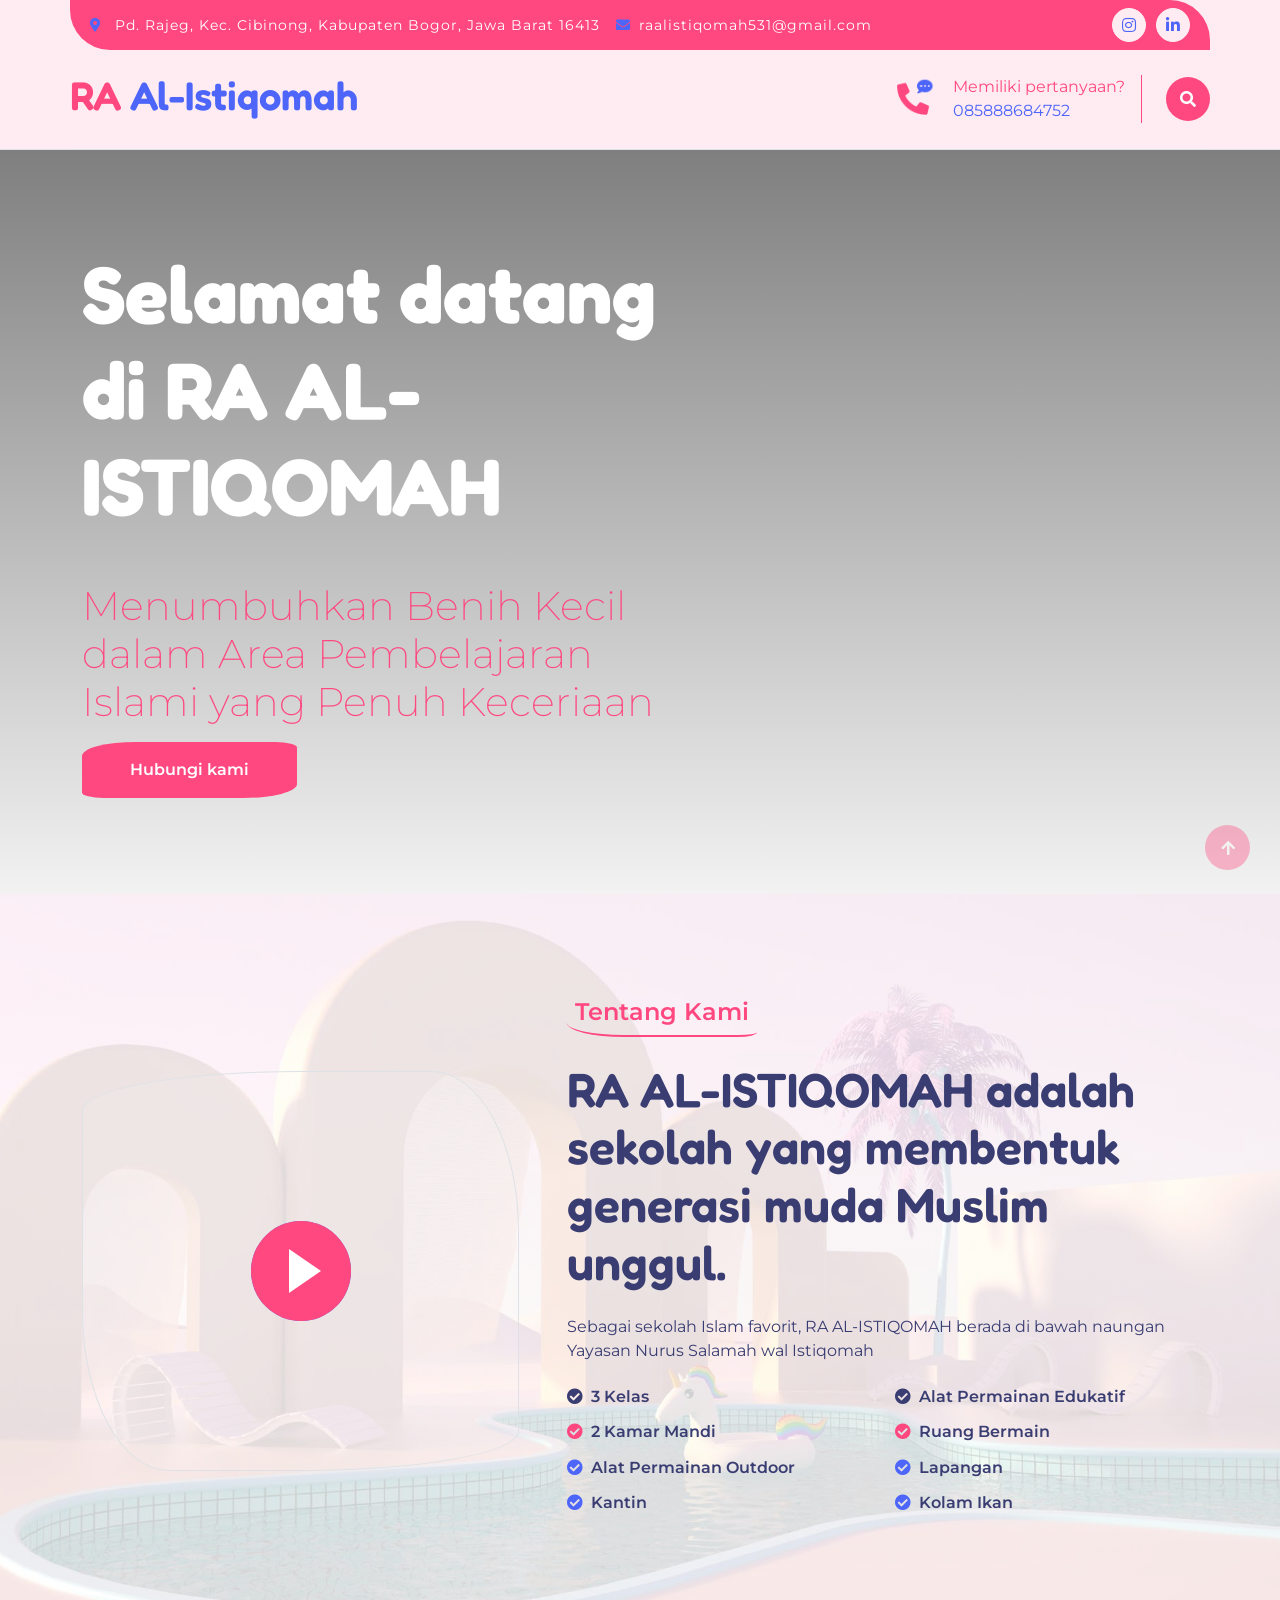
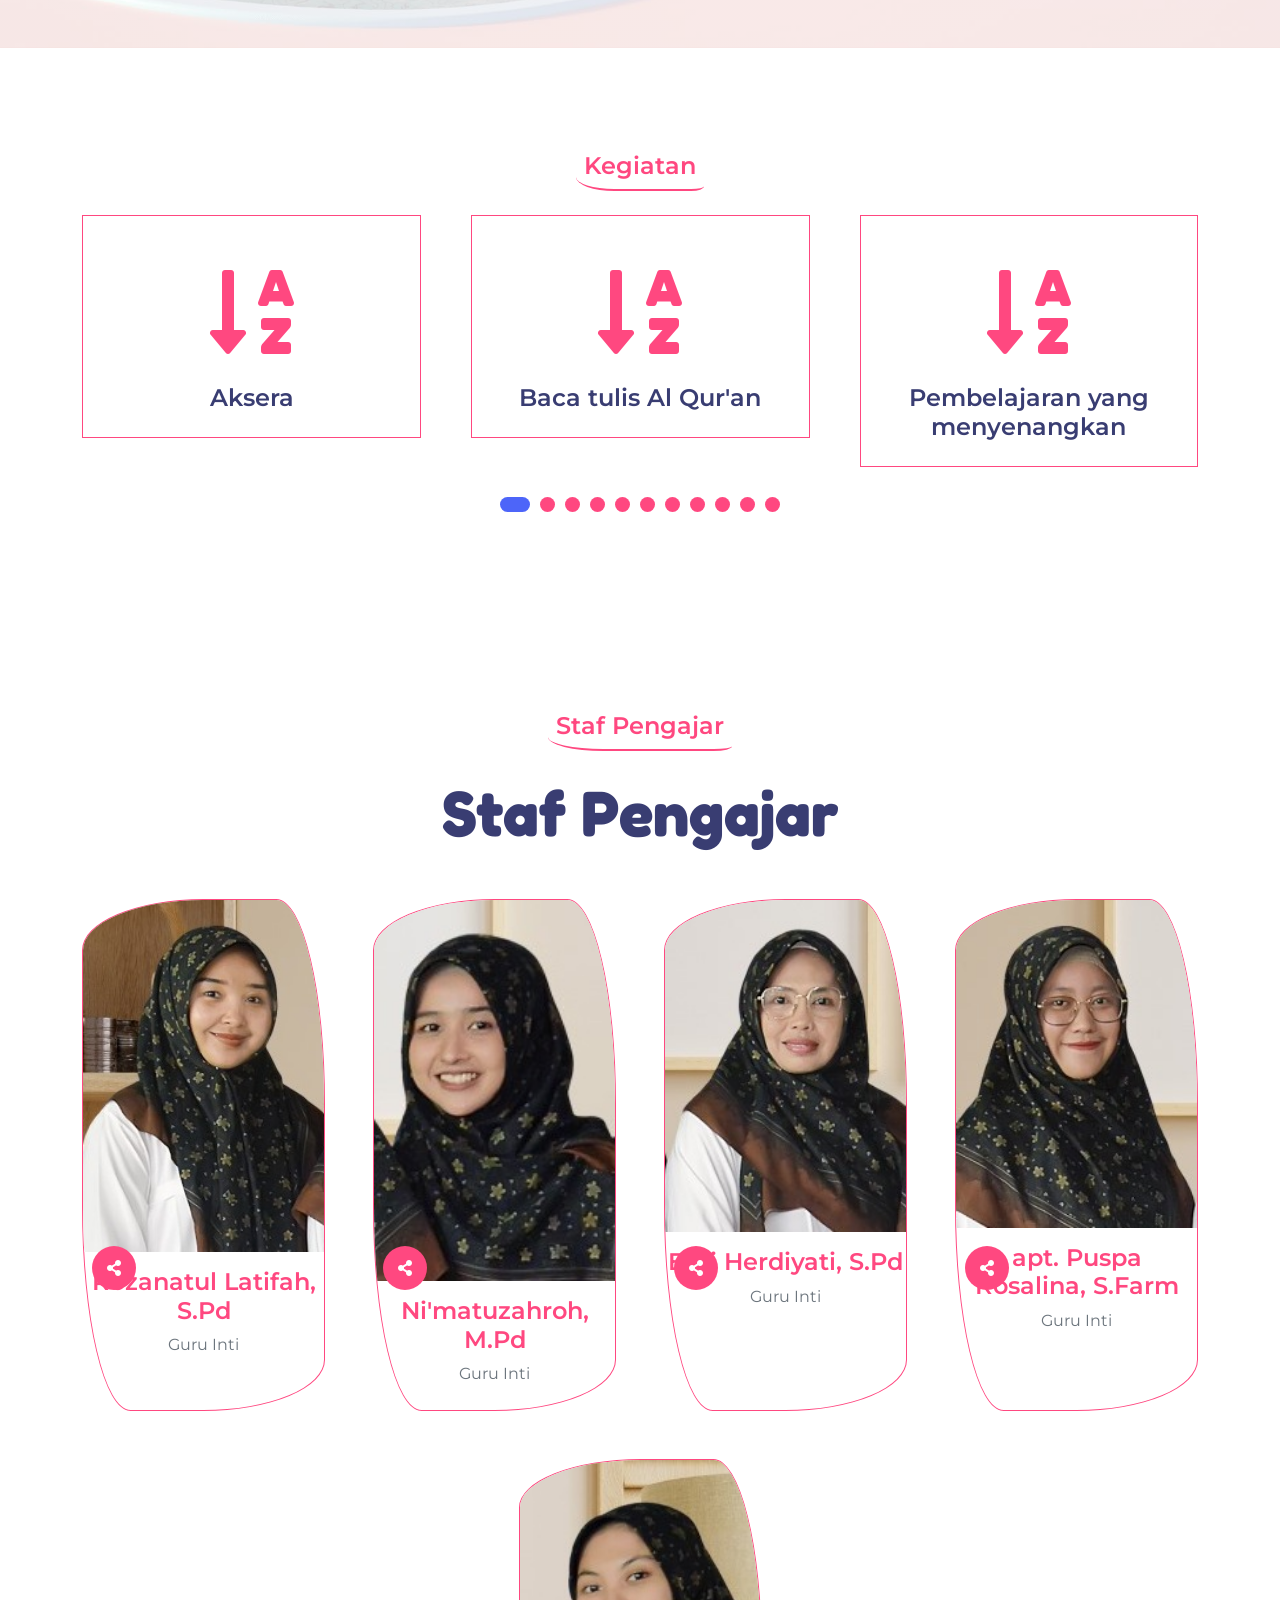
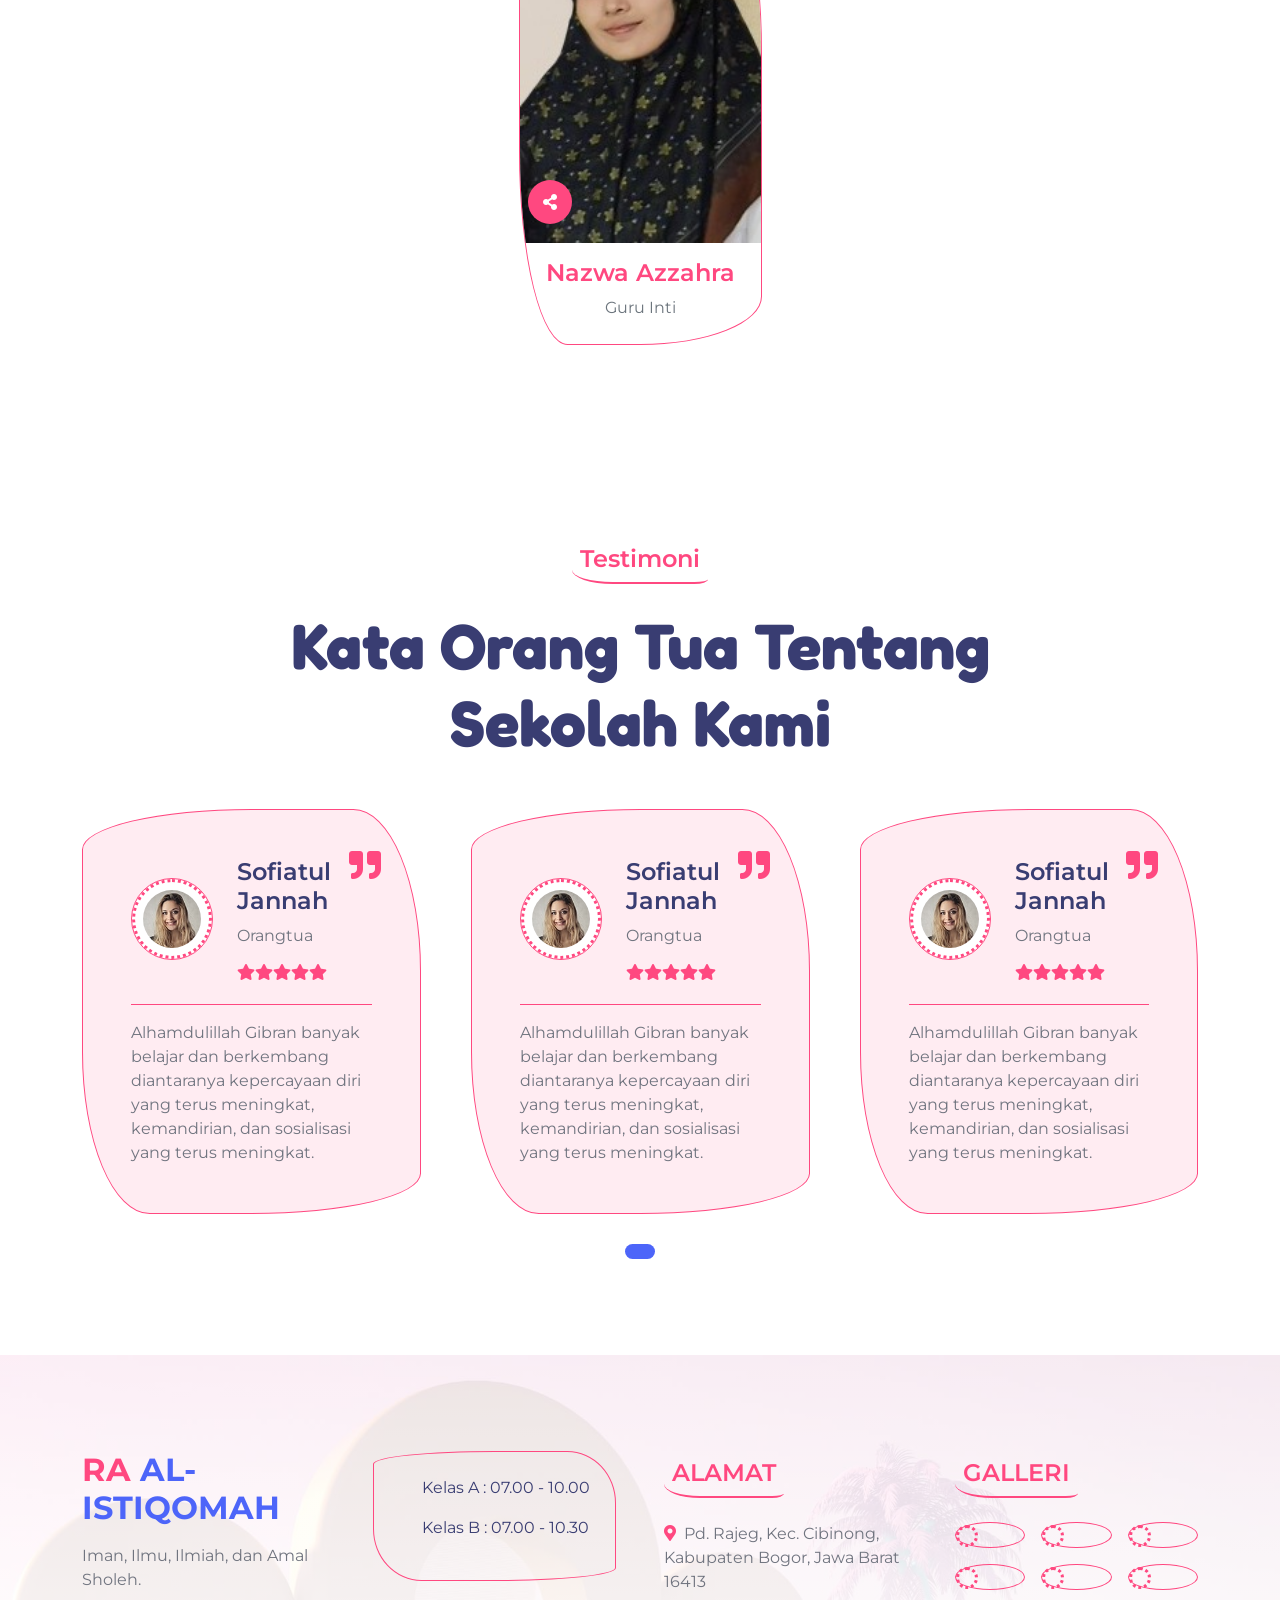
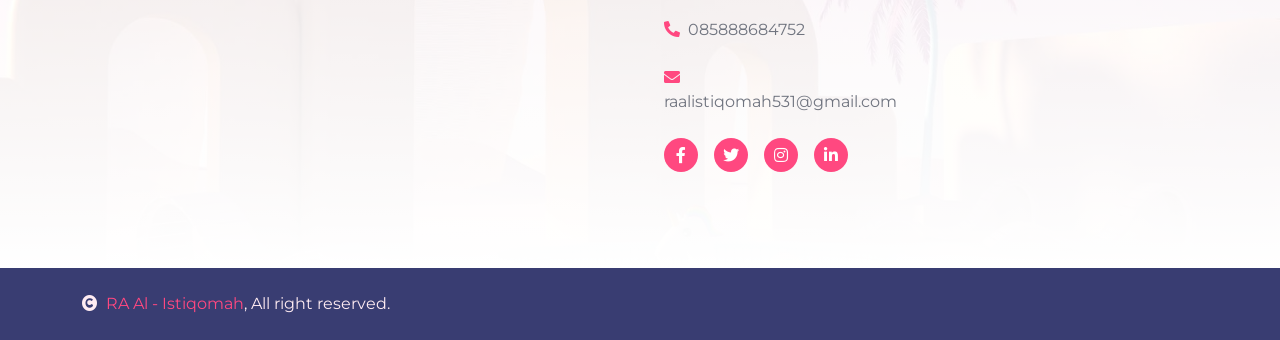
==== index.html @ c040b0e3 "rubah pavicon web" ====
<!DOCTYPE html>
<html lang="en">

<head>
    <meta charset="utf-8">
    <title>RA Al - Istiqomah</title>
    <meta content="width=device-width, initial-scale=1.0" name="viewport">
    <meta content="" name="keywords">
    <meta content="" name="description">

    <!-- Google Web Fonts -->
    <link rel="preconnect" href="https://fonts.googleapis.com">
    <link rel="preconnect" href="https://fonts.gstatic.com" crossorigin>
    <link
        href="https://fonts.googleapis.com/css2?family=Fredoka:wght@600;700&family=Montserrat:wght@200;400;600&display=swap"
        rel="stylesheet">

    <!-- Icon Font Stylesheet -->
    <link rel="stylesheet" href="https://use.fontawesome.com/releases/v5.15.4/css/all.css" />
    <link href="https://cdn.jsdelivr.net/npm/bootstrap-icons@1.4.1/font/bootstrap-icons.css" rel="stylesheet">

    <!-- Libraries Stylesheet -->
    <link href="lib/animate/animate.min.css" rel="stylesheet">
    <link href="lib/lightbox/css/lightbox.min.css" rel="stylesheet">
    <link href="lib/owlcarousel/assets/owl.carousel.min.css" rel="stylesheet">

    <!-- Customized Bootstrap Stylesheet -->
    <link href="css/bootstrap.min.css" rel="stylesheet">

    <!-- Template Stylesheet -->
    <link href="css/style.css" rel="stylesheet">

    <link rel="apple-touch-icon" sizes="180x180" href="/apple-touch-icon.png">
    <link rel="icon" type="image/png" sizes="32x32" href="/favicon-32x32.png">
    <link rel="icon" type="image/png" sizes="16x16" href="/favicon-16x16.png">
    <link rel="manifest" href="/site.webmanifest">

</head>

<body>

    <!-- Spinner Start -->
    <div id="spinner"
        class="show w-100 vh-100 bg-white position-fixed translate-middle top-50 start-50  d-flex align-items-center justify-content-center">
        <div class="spinner-grow text-primary" role="status"></div>
    </div>
    <!-- Spinner End -->


    <!-- Navbar start -->
    <div class="container-fluid border-bottom bg-light wow fadeIn" data-wow-delay="0.1s">
        <div class="container topbar bg-primary d-none d-lg-block py-2" style="border-radius: 0 40px">
            <div class="d-flex justify-content-between">
                <div class="top-info ps-2">
                    <small class="me-3"><i class="fas fa-map-marker-alt me-2 text-secondary"></i> <a href="#"
                            class="text-white">Pd. Rajeg, Kec. Cibinong, Kabupaten Bogor, Jawa Barat 16413</a></small>
                    <small class="me-3"><i class="fas fa-envelope me-2 text-secondary"></i><a href="#"
                            class="text-white">raalistiqomah531@gmail.com</a></small>
                </div>
                <div class="top-link pe-2">
                    <!-- <a href="" class="btn btn-light btn-sm-square rounded-circle"><i class="fab fa-facebook-f text-secondary"></i></a> -->
                    <!-- <a href="" class="btn btn-light btn-sm-square rounded-circle"><i class="fab fa-twitter text-secondary"></i></a> -->
                    <a href="" class="btn btn-light btn-sm-square rounded-circle"><i
                            class="fab fa-instagram text-secondary"></i></a>
                    <a href="" class="btn btn-light btn-sm-square rounded-circle me-0"><i
                            class="fab fa-linkedin-in text-secondary"></i></a>
                </div>
            </div>
        </div>
        <div class="container px-0">
            <nav class="navbar navbar-light navbar-expand-xl py-3">
                <a href="index.html" class="navbar-brand">
                    <h1 class="text-primary display-6">RA <span class="text-secondary">Al-Istiqomah</span></h1>
                </a>
                <button class="navbar-toggler py-2 px-3" type="button" data-bs-toggle="collapse"
                    data-bs-target="#navbarCollapse">
                    <span class="fa fa-bars text-primary"></span>
                </button>
                <div class="collapse navbar-collapse" id="navbarCollapse">
                    <div class="navbar-nav mx-auto">
                        <!-- <a href="index.html" class="nav-item nav-link active">Home</a>
                            <a href="about.html" class="nav-item nav-link">About</a>
                            <a href="service.html" class="nav-item nav-link">Services</a>
                            <a href="program.html" class="nav-item nav-link">Programs</a>
                            <a href="event.html" class="nav-item nav-link">Events</a>
                            <div class="nav-item dropdown">
                                <a href="#" class="nav-link dropdown-toggle" data-bs-toggle="dropdown">Pages</a>
                                <div class="dropdown-menu m-0 bg-secondary rounded-0">
                                    <a href="blog.html" class="dropdown-item">Our Blog</a>
                                    <a href="team.html" class="dropdown-item">Our Team</a>
                                    <a href="testimonial.html" class="dropdown-item">Testimonial</a>
                                    <a href="404.html" class="dropdown-item">404 Page</a>
                                </div>
                            </div>
                            <a href="contact.html" class="nav-item nav-link">Contact</a> -->
                    </div>
                    <div class="d-flex me-4">
                        <div id="phone-tada" class="d-flex align-items-center justify-content-center">
                            <a href="" class="position-relative wow tada" data-wow-delay=".9s">
                                <i class="fa fa-phone-alt text-primary fa-2x me-4"></i>
                                <div class="position-absolute" style="top: -7px; left: 20px;">
                                    <span><i class="fa fa-comment-dots text-secondary"></i></span>
                                </div>
                            </a>
                        </div>
                        <div class="d-flex flex-column pe-3 border-end border-primary">
                            <span class="text-primary">Memiliki pertanyaan?</span>
                            <a href="https://wa.me/6285888684752?text=Halo%2C%20saya%20ingin%20informasi%20lebih%20lanjut."><span class="text-secondary">085888684752</span></a>
                        </div>
                    </div>
                    <button class="btn-search btn btn-primary btn-md-square rounded-circle" data-bs-toggle="modal"
                        data-bs-target="#searchModal"><i class="fas fa-search text-white"></i></button>
                </div>
            </nav>
        </div>
    </div>
    <!-- Navbar End -->


    <!-- Modal Search Start -->
    <div class="modal fade" id="searchModal" tabindex="-1" aria-labelledby="exampleModalLabel" aria-hidden="true">
        <div class="modal-dialog modal-fullscreen">
            <div class="modal-content rounded-0">
                <div class="modal-header">
                    <h5 class="modal-title" id="exampleModalLabel">Search by keyword</h5>
                    <button type="button" class="btn-close" data-bs-dismiss="modal" aria-label="Close"></button>
                </div>
                <div class="modal-body d-flex align-items-center">
                    <div class="input-group w-75 mx-auto d-flex">
                        <input type="search" class="form-control p-3" placeholder="keywords"
                            aria-describedby="search-icon-1">
                        <span id="search-icon-1" class="input-group-text p-3"><i class="fa fa-search"></i></span>
                    </div>
                </div>
            </div>
        </div>
    </div>
    <!-- Modal Search End -->


    <!-- Hero Start -->
    <div class="container-fluid py-5 hero-header wow fadeIn" data-wow-delay="0.1s">
        <div class="container py-5">
            <div class="row g-5">
                <div class="col-lg-7 col-md-12">
                    <h3 class="mb-5 display-1 text-white">Selamat datang di RA AL-ISTIQOMAH</h3>
                    <h1 class="mb-3 text-primary">Menumbuhkan Benih Kecil dalam Area Pembelajaran Islami yang Penuh
                        Keceriaan</h1>
                    <!-- <a href="" class="btn btn-primary px-4 py-3 px-md-5  me-4 btn-border-radius">Mulai</a> -->
                    <a href="https://wa.me/6285888684752?text=Halo%2C%20saya%20ingin%20informasi%20lebih%20lanjut."
                        target="_blank" class="btn btn-primary px-4 py-3 px-md-5 btn-border-radius">
                        Hubungi kami
                    </a>
                </div>
            </div>
        </div>
    </div>
    <!-- Hero End -->


    <!-- About Start -->
    <div class="container-fluid py-5 about bg-light">
        <div class="container py-5">
            <div class="row g-5 align-items-center">
                <div class="col-lg-5 wow fadeIn" data-wow-delay="0.1s">
                    <div class="video border">
                        <button type="button" class="btn btn-play" data-bs-toggle="modal"
                            data-src="https://www.youtube.com/embed/DWRcNpR6Kdc" data-bs-target="#videoModal">
                            <span></span>
                        </button>
                    </div>
                </div>
                <div class="col-lg-7 wow fadeIn" data-wow-delay="0.3s">
                    <h4
                        class="text-primary mb-4 border-bottom border-primary border-2 d-inline-block p-2 title-border-radius">
                        Tentang Kami</h4>
                    <h1 class="text-dark mb-4 display-5">RA AL-ISTIQOMAH adalah sekolah yang membentuk generasi muda
                        Muslim unggul.</h1>
                    <p class="text-dark mb-4">Sebagai sekolah Islam favorit, RA AL-ISTIQOMAH berada di bawah naungan
                        Yayasan Nurus Salamah wal Istiqomah
                    </p>
                    <div class="row mb-4">
                        <div class="col-lg-6">
                            <h6 class="mb-3"><i class="fas fa-check-circle me-2"></i>3 Kelas</h6>
                            <h6 class="mb-3"><i class="fas fa-check-circle me-2 text-primary"></i>2 Kamar Mandi</h6>
                            <h6 class="mb-3"><i class="fas fa-check-circle me-2 text-secondary"></i>Alat Permainan
                                Outdoor</h6>
                            <h6 class="mb-3"><i class="fas fa-check-circle me-2 text-secondary"></i>Kantin</h6>
                        </div>
                        <div class="col-lg-6">
                            <h6 class="mb-3"><i class="fas fa-check-circle me-2"></i>Alat Permainan Edukatif</h6>
                            <h6 class="mb-3"><i class="fas fa-check-circle me-2 text-primary"></i>Ruang Bermain</h6>
                            <h6 class="mb-3"><i class="fas fa-check-circle me-2 text-secondary"></i>Lapangan</h6>
                            <h6><i class="fas fa-check-circle me-2 text-secondary"></i>Kolam Ikan</h6>
                        </div>
                    </div>
                    <!-- <a href="" class="btn btn-primary px-5 py-3 btn-border-radius">Lebih Detail</a> -->
                </div>
            </div>
        </div>
    </div>
    <!-- Modal Video -->
    <div class="modal fade" id="videoModal" tabindex="-1" aria-labelledby="exampleModalLabel" aria-hidden="true">
        <div class="modal-dialog">
            <div class="modal-content rounded-0">
                <div class="modal-header">
                    <h5 class="modal-title" id="exampleModalLabel">Youtube Video</h5>
                    <button type="button" class="btn-close" data-bs-dismiss="modal" aria-label="Close"></button>
                </div>
                <div class="modal-body">
                    <!-- 16:9 aspect ratio -->
                    <div class="ratio ratio-16x9">
                        <iframe class="embed-responsive-item" src="" id="video" allowfullscreen
                            allowscriptaccess="always" allow="autoplay"></iframe>
                    </div>
                </div>
            </div>
        </div>
    </div>
    <!-- About End -->


    <!-- Service Start -->
    <!-- <div class="container-fluid service py-5">
            <div class="container py-5">
                <div class="mx-auto text-center wow fadeIn" data-wow-delay="0.1s" style="max-width: 700px;">
                    <h4 class="text-primary mb-4 border-bottom border-primary border-2 d-inline-block p-2 title-border-radius">What We Do</h4>
                    <h1 class="mb-5 display-3">Thanks To Get Started With Our School</h1>
                </div>
                <div class="row g-5">
                    <div class="col-md-6 col-lg-6 col-xl-3 wow fadeIn" data-wow-delay="0.1s">
                        <div class="text-center border-primary border bg-white service-item">
                            <div class="service-content d-flex align-items-center justify-content-center p-4">
                                <div class="service-content-inner">
                                    <div class="p-4"><i class="fas fa-gamepad fa-6x text-primary"></i></div>
                                    <a href="#" class="h4">Belajar & Bermain</a>
                                    <p class="my-3">Lorem ipsum dolor sit amet, consectetur adipisicing elit. Natus, culpa qui officiis animi Lorem ipsum dolor sit amet, 
                                        consectetur adipisicing elit.</p>
                                    <a href="#" class="btn btn-primary text-white px-4 py-2 my-2 btn-border-radius">Baca Selengkapnya</a>
                                </div>
                            </div>
                        </div>
                    </div>
                    <div class="col-md-6 col-lg-6 col-xl-3 wow fadeIn" data-wow-delay="0.3s">
                        <div class="text-center border-primary border bg-white service-item">
                            <div class="service-content d-flex align-items-center justify-content-center p-4">
                                <div class="service-content-inner">
                                    <div class="p-4"><i class="fas fa-sort-alpha-down fa-6x text-primary"></i></div>
                                    <a href="#" class="h4">Program A - Z</a>
                                    <p class="my-3">Lorem ipsum dolor sit amet, consectetur adipisicing elit. Natus, culpa qui officiis animi Lorem ipsum dolor sit amet, 
                                        consectetur adipisicing elit.</p>
                                    <a href="#" class="btn btn-primary text-white px-4 py-2 my-2 btn-border-radius">Baca Selengkapnya</a>
                                </div>
                            </div>
                        </div>
                    </div>
                    <div class="col-md-6 col-lg-6 col-xl-3 wow fadeIn" data-wow-delay="0.5s">
                        <div class="text-center border-primary border bg-white service-item">
                            <div class="service-content d-flex align-items-center justify-content-center p-4">
                                <div class="service-content-inner">
                                    <div class="p-4"><i class="fas fa-users fa-6x text-primary"></i></div>
                                    <a href="#" class="h4">Guru Berpengalaman</a>
                                    <p class="my-3">Lorem ipsum dolor sit amet, consectetur adipisicing elit. Natus, culpa qui officiis animi Lorem ipsum dolor sit amet, 
                                        consectetur adipisicing elit.</p>
                                    <a href="#" class="btn btn-primary text-white px-4 py-2 my-2 btn-border-radius">Baca Selengkapnya</a>
                                </div>
                            </div>
                        </div>
                    </div>
                    <div class="col-md-6 col-lg-6 col-xl-3 wow fadeIn" data-wow-delay="0.7s">
                        <div class="text-center border-primary border bg-white service-item">
                            <div class="service-content d-flex align-items-center justify-content-center p-4">
                                <div class="service-content-inner">
                                    <div class="p-4"><i class="fas fa-user-nurse fa-6x text-primary"></i></div>
                                    <a href="#" class="h4">Kesehatan Mental</a>
                                    <p class="my-3">Lorem ipsum dolor sit amet, consectetur adipisicing elit. Natus, culpa qui officiis animi Lorem ipsum dolor sit amet, 
                                        consectetur adipisicing elit.</p>
                                    <a href="#" class="btn btn-primary text-white px-4 py-2 my-2 btn-border-radius">Mental Health</a>
                                </div>
                            </div>
                        </div>
                    </div>
                </div>
            </div>
        </div> -->
    <!-- Service End -->


    <!-- Programs Start -->
    <!-- <div class="container-fluid program  py-5">
            <div class="container py-5">
                <div class="mx-auto text-center wow fadeIn" data-wow-delay="0.1s" style="max-width: 700px;">
                    <h4 class="text-primary mb-4 border-bottom border-primary border-2 d-inline-block p-2 title-border-radius">Program Kami</h4>
                    <h1 class="mb-5 display-3">We Offer An Exclusive Program For Kids</h1>
                </div>
                <div class="row g-5 justify-content-center">
                    <div class="col-md-6 col-lg-6 col-xl-4 wow fadeIn" data-wow-delay="0.1s">
                        <div class="program-item rounded">
                            <div class="program-img position-relative">
                                <div class="overflow-hidden img-border-radius">
                                    <img src="img/program-1.jpg" class="img-fluid w-100" alt="Image">
                                </div>
                                <div class="px-4 py-2 bg-primary text-white program-rate">$60.99</div>
                            </div>
                            <div class="program-text bg-white px-4 pb-3">
                                <div class="program-text-inner">
                                    <a href="#" class="h4">English For Today</a>
                                    <p class="mt-3 mb-0">Lorem ipsum dolor sit amet, consectetur adipiscing elit. Donec sed purus consectetur,</p>
                                </div>
                            </div>
                            <div class="program-teacher d-flex align-items-center border-top border-primary bg-white px-4 py-3">
                                <img src="img/program-teacher.jpg" class="img-fluid rounded-circle p-2 border border-primary bg-white" alt="Image" style="width: 70px; height: 70px;">
                                <div class="ms-3">
                                    <h6 class="mb-0 text-primary">Mary Mordern</h6>
                                    <small>Arts Designer</small>
                                </div>
                            </div>
                            <div class="d-flex justify-content-between px-4 py-2 bg-primary rounded-bottom">
                                <small class="text-white"><i class="fas fa-wheelchair me-1"></i> 30 Sits</small>
                                <small class="text-white"><i class="fas fa-book me-1"></i> 11 Lessons</small>
                                <small class="text-white"><i class="fas fa-clock me-1"></i> 60 Hours</small>
                            </div>
                        </div>
                    </div>
                    <div class="col-md-6 col-lg-6 col-xl-4 wow fadeIn" data-wow-delay="0.3s">
                        <div class="program-item rounded">
                            <div class="program-img position-relative">
                                <div class="overflow-hidden img-border-radius">
                                    <img src="img/program-2.jpg" class="img-fluid w-100" alt="Image">
                                </div>
                                <div class="px-4 py-2 bg-primary text-white program-rate">$60.99</div>
                            </div>
                            <div class="program-text bg-white px-4 pb-3">
                                <div class="program-text-inner">
                                    <a href="#" class="h4">Graphics Arts</a>
                                    <p class="mt-3 mb-0">Lorem ipsum dolor sit amet, consectetur adipiscing elit. Donec sed purus consectetur,</p>
                                </div>
                            </div>
                            <div class="program-teacher d-flex align-items-center border-top border-primary bg-white px-4 py-3">
                                <img src="img/program-teacher.jpg" class="img-fluid rounded-circle p-2 border border-primary bg-white" alt="" style="width: 70px; height: 70px;">
                                <div class="ms-3">
                                    <h6 class="mb-0 text-primary">Mary Mordern</h6>
                                    <small>Arts Designer</small>
                                </div>
                            </div>
                            <div class="d-flex justify-content-between px-4 py-2 bg-primary rounded-bottom">
                                <small class="text-white"><i class="fas fa-wheelchair me-1"></i> 30 Sits</small>
                                <small class="text-white"><i class="fas fa-book me-1"></i> 11 Lessons</small>
                                <small class="text-white"><i class="fas fa-clock me-1"></i> 60 Hours</small>
                            </div>
                        </div>
                    </div>
                    <div class="col-md-6 col-lg-6 col-xl-4 wow fadeIn" data-wow-delay="0.5s">
                        <div class="program-item rounded">
                            <div class="program-img position-relative">
                                <div class="overflow-hidden img-border-radius">
                                    <img src="img/program-3.jpg" class="img-fluid w-100" alt="Image">
                                </div>
                                <div class="px-4 py-2 bg-primary text-white program-rate">$60.99</div>
                            </div>
                            <div class="program-text bg-white px-4 pb-3">
                                <div class="program-text-inner">
                                    <a href="#" class="h4">General Science</a>
                                    <p class="mt-3 mb-0">Lorem ipsum dolor sit amet, consectetur adipiscing elit. Donec sed purus consectetur,</p>
                                </div>
                            </div>
                            <div class="program-teacher d-flex align-items-center border-top border-primary bg-white px-4 py-3">
                                <img src="img/program-teacher.jpg" class="img-fluid rounded-circle p-2 border border-primary bg-white" alt="" style="width: 70px; height: 70px;">
                                <div class="ms-3">
                                    <h6 class="mb-0 text-primary">Mary Mordern</h6>
                                    <small>Arts Designer</small>
                                </div>
                            </div>
                            <div class="d-flex justify-content-between px-4 py-2 bg-primary rounded-bottom">
                                <small class="text-white"><i class="fas fa-wheelchair me-1"></i> 30 Sits</small>
                                <small class="text-white"><i class="fas fa-book me-1"></i> 11 Lessons</small>
                                <small class="text-white"><i class="fas fa-clock me-1"></i> 60 Hours</small>
                            </div>
                        </div>
                    </div>
                    <div class="d-inline-block text-center wow fadeIn" data-wow-delay="0.1s">
                        <a href="#" class="btn btn-primary px-5 py-3 text-white btn-border-radius">Vew All Programs</a>
                    </div>
                </div> 
            </div>
        </div> -->
    <!-- Program End -->


    <!-- Events Start -->
    <!-- <div class="container-fluid events py-5 bg-light">
            <div class="container py-5">
                <div class="mx-auto text-center wow fadeIn" data-wow-delay="0.1s" style="max-width: 700px;">
                    <h4 class="text-primary mb-4 border-bottom border-primary border-2 d-inline-block p-2 title-border-radius">Our Events</h4>
                    <h1 class="mb-5 display-3">Our Upcoming Events</h1>
                </div>
                <div class="row g-5 justify-content-center">
                    <div class="col-md-6 col-lg-6 col-xl-4 wow fadeIn" data-wow-delay="0.1s">
                        <div class="events-item bg-primary rounded">
                            <div class="events-inner position-relative">
                                <div class="events-img overflow-hidden rounded-circle position-relative">
                                    <img src="img/event-1.jpg" class="img-fluid w-100 rounded-circle" alt="Image">
                                    <div class="event-overlay">
                                        <a href="img/event-1.jpg" data-lightbox="event-1"><i class="fas fa-search-plus text-white fa-2x"></i></a>
                                    </div>
                                </div>
                                <div class="px-4 py-2 bg-secondary text-white text-center events-rate">29 Nov</div>
                                <div class="d-flex justify-content-between px-4 py-2 bg-secondary">
                                    <small class="text-white"><i class="fas fa-calendar me-1 text-primary"></i> 10:00am - 12:00pm</small>
                                    <small class="text-white"><i class="fas fa-map-marker-alt me-1 text-primary"></i> New York</small>
                                </div>
                            </div>
                            <div class="events-text p-4 border border-primary bg-white border-top-0 rounded-bottom">
                                <a href="#" class="h4">Music & drawing workshop</a>
                                <p class="mb-0 mt-3">Lorem ipsum dolor sit amet, consectetur adipiscing elit. Donec sed purus consectetur,</p>
                            </div>
                        </div>
                    </div>
                    <div class="col-md-6 col-lg-6 col-xl-4 wow fadeIn" data-wow-delay="0.3s">
                        <div class="events-item bg-primary rounded">
                            <div class="events-inner position-relative">
                                <div class="events-img overflow-hidden rounded-circle position-relative">
                                    <img src="img/event-2.jpg" class="img-fluid w-100 rounded-circle" alt="Image">
                                    <div class="event-overlay">
                                        <a href="img/event-3.jpg" data-lightbox="event-1"><i class="fas fa-search-plus text-white fa-2x"></i></a>
                                    </div>
                                </div>
                                <div class="px-4 py-2 bg-secondary text-white text-center events-rate">29 Nov</div>
                                <div class="d-flex justify-content-between px-4 py-2 bg-secondary">
                                    <small class="text-white"><i class="fas fa-calendar me-1 text-primary"></i> 10:00am - 12:00pm</small>
                                    <small class="text-white"><i class="fas fa-map-marker-alt me-1 text-primary"></i> New York</small>
                                </div>
                            </div>
                            <div class="events-text p-4 border border-primary bg-white border-top-0 rounded-bottom">
                                <a href="#" class="h4">Why need study</a>
                                <p class="mb-0 mt-3">Lorem ipsum dolor sit amet, consectetur adipiscing elit. Donec sed purus consectetur,</p>
                            </div>
                        </div>
                    </div>
                    <div class="col-md-6 col-lg-6 col-xl-4 wow fadeIn" data-wow-delay="0.5s">
                        <div class="events-item bg-primary rounded">
                            <div class="events-inner position-relative">
                                <div class="events-img overflow-hidden rounded-circle position-relative">
                                    <img src="img/event-3.jpg" class="img-fluid w-100 rounded-circle" alt="Image">
                                    <div class="event-overlay">
                                        <a href="img/event-3.jpg" data-lightbox="event-1"><i class="fas fa-search-plus text-white fa-2x"></i></a>
                                    </div>
                                </div>
                                <div class="px-4 py-2 bg-secondary text-white text-center events-rate">29 Nov</div>
                                <div class="d-flex justify-content-between px-4 py-2 bg-secondary">
                                    <small class="text-white"><i class="fas fa-calendar me-1 text-primary"></i> 10:00am - 12:00pm</small>
                                    <small class="text-white"><i class="fas fa-map-marker-alt me-1 text-primary"></i> New York</small>
                                </div>
                            </div>
                            <div class="events-text p-4 border border-primary bg-white border-top-0 rounded-bottom">
                                <a href="#" class="h4">Child health consciousness</a>
                                <p class="mb-0 mt-3">Lorem ipsum dolor sit amet, consectetur adipiscing elit. Donec sed purus consectetur,</p>
                            </div>
                        </div>
                    </div>
                </div>
            </div>
        </div> -->
    <!-- Events End-->


    <!-- Blog Start-->
    <!-- <div class="container-fluid blog py-5">
            <div class="container py-5">
                <div class="mx-auto text-center wow fadeIn" data-wow-delay="0.1s" style="max-width: 600px;">
                    <h4 class="text-primary mb-4 border-bottom border-primary border-2 d-inline-block p-2 title-border-radius">Berita, Artikel & Informasi</h4>
                    <h1 class="mb-5 display-3">Baca Berita, Artikel & Informasi</h1>
                </div>
                <div class="row g-5 justify-content-center">
                    <div class="col-md-6 col-lg-6 col-xl-4 wow fadeIn" data-wow-delay="0.1s">
                        <div class="blog-item rounded-bottom">
                            <div class="blog-img overflow-hidden position-relative img-border-radius">
                                <img src="img/blog-1.jpg" class="img-fluid w-100" alt="Image">
                            </div>
                            <div class="d-flex justify-content-between px-4 py-3 bg-light border-bottom border-primary blog-date-comments">
                                <small class="text-dark"><i class="fas fa-calendar me-1 text-dark"></i> 29 Nov 2023</small>
                                <small class="text-dark"><i class="fas fa-comment-alt me-1 text-dark"></i> Comments (15)</small>
                            </div>
                            <div class="blog-content d-flex align-items-center px-4 py-3 bg-light">
                                <div class="overflow-hidde
                                
                                
                                n rounded-circle rounded-top border border-primary">
                                    <img src="img/program-teacher.jpg" class="img-fluid rounded-circle p-2 rounded-top" alt="Image" style="width: 70px; height: 70px; border-style: dotted; border-color: var(--bs-primary) !important;">
                                </div>
                                <div class="ms-3">
                                    <h6 class="text-primary">Mary Mordern</h6>
                                    <p class="text-muted">RA AL-ISTIQOMAH</p>
                                </div>
                            </div>
                            <div class="px-4 pb-4 bg-light rounded-bottom">
                                <div class="blog-text-inner">
                                    <a href="#" class="h4">How to pay attention to your child?</a>
                                    <p class="mt-3 mb-4">Lorem ipsum dolor sit amet, consectetur adipiscing elit. Donec sed purus</p>
                                </div>
                                <div class="text-center">
                                    <a href="#" class="btn btn-primary text-white px-4 py-2 mb-3 btn-border-radius">View Details</a>
                                </div>
                            </div>
                        </div>
                    </div>
                    <div class="col-md-6 col-lg-6 col-xl-4 wow fadeIn" data-wow-delay="0.3s">
                        <div class="blog-item rounded-bottom">
                            <div class="blog-img overflow-hidden position-relative img-border-radius">
                                <img src="img/blog-2.jpg" class="img-fluid w-100" alt="Image">
                            </div>
                            <div class="d-flex justify-content-between px-4 py-3 bg-light border-bottom border-primary blog-date-comments">
                                <small class="text-dark"><i class="fas fa-calendar me-1 text-dark"></i> 29 Nov 2023</small>
                                <small class="text-dark"><i class="fas fa-comment-alt me-1 text-dark"></i> Comments (15)</small>
                            </div>
                            <div class="blog-content d-flex align-items-center px-4 py-3 bg-light">
                                <div class="overflow-hidden rounded-circle rounded-top border border-primary">
                                    <img src="img/program-teacher.jpg" class="img-fluid rounded-circle p-2 rounded-top" alt="" style="width: 70px; height: 70px; border-style: dotted; border-color: var(--bs-primary) !important;">
                                </div>
                                <div class="ms-3">
                                    <h6 class="text-primary">Mary Mordern</h6>
                                    <p class="text-muted">Baby Care</p>
                                </div>
                            </div>
                            <div class="px-4 pb-4 bg-light rounded-bottom">
                                <div class="blog-text-inner">
                                    <a href="#" class="h4">Play outdoor sports with your child</a>
                                    <p class="mt-3 mb-4">Lorem ipsum dolor sit amet, consectetur adipiscing elit. Donec sed purus</p>
                                </div>
                                <div class="text-center">
                                    <a href="#" class="btn btn-primary text-white px-4 py-2 mb-3 btn-border-radius">View Details</a>
                                </div>
                            </div>
                        </div>
                    </div>
                    <div class="col-md-6 col-lg-6 col-xl-4 wow fadeIn" data-wow-delay="0.5s">
                        <div class="blog-item rounded-bottom">
                            <div class="blog-img overflow-hidden position-relative img-border-radius">
                                <img src="img/blog-3.jpg" class="img-fluid w-100" alt="Image">
                            </div>
                            <div class="d-flex justify-content-between px-4 py-3 bg-light border-bottom border-primary blog-date-comments">
                                <small class="text-dark"><i class="fas fa-calendar me-1 text-dark"></i> 29 Nov 2023</small>
                                <small class="text-dark"><i class="fas fa-comment-alt me-1 text-dark"></i> Comments (15)</small>
                            </div>
                            <div class="blog-content d-flex align-items-center px-4 py-3 bg-light">
                                <div class="overflow-hidden rounded-circle rounded-top border border-primary">
                                    <img src="img/program-teacher.jpg" class="img-fluid rounded-circle p-2 rounded-top" alt="" style="width: 70px; height: 70px; border-style: dotted; border-color: var(--bs-primary) !important;">
                                </div>
                                <div class="ms-3">
                                    <h6 class="text-primary">Mary Mordern</h6>
                                    <p class="text-muted">Baby Care</p>
                                </div>
                            </div>
                            <div class="px-4 pb-4 bg-light rounded-bottom">
                                <div class="blog-text-inner">
                                    <a href="#" class="h4">How to make time for your kids?</a>
                                    <p class="mt-3 mb-4">Lorem ipsum dolor sit amet, consectetur adipiscing elit. Donec sed purus</p>
                                </div>
                                <div class="text-center">
                                    <a href="#" class="btn btn-primary text-white px-4 py-2 mb-3 btn-border-radius">View Details</a>
                                </div>
                            </div>
                        </div>
                    </div>
                </div>
            </div>
        </div> -->
    <!-- Blog End-->

    <div class="container-fluid testimonial py-5">
        <div class="container py-5">
            <div class="mx-auto text-center wow fadeIn" data-wow-delay="0.1s" style="max-width: 700px;">
                <h4
                    class="text-primary mb-4 border-bottom border-primary border-2 d-inline-block p-2 title-border-radius">
                    Kegiatan</h4>
                <!-- <h1 class="mb-5 display-3">Kata Orang Tua Tentang Sekolah Kami</h1> -->
            </div>
            <div class="owl-carousel testimonial-carousel wow fadeIn" data-wow-delay="0.3s">
                <div class="wow fadeIn" data-wow-delay="0.3s">
                    <div class="text-center border-primary border bg-white service-item">
                        <div class="service-content d-flex align-items-center justify-content-center p-4">
                            <div class="service-content-inner">
                                <div class="p-4"><i class="fas fa-sort-alpha-down fa-6x text-primary"></i></div>
                                <a href="#" class="h4">Baca tulis Al Qur'an</a>
                                <!-- <p class="my-3">Lorem ipsum dolor sit amet, consectetur adipisicing elit. Natus, culpa qui officiis animi Lorem ipsum dolor sit amet, 
                                    consectetur adipisicing elit.</p> -->
                                <!-- <a href="#" class="btn btn-primary text-white px-4 py-2 my-2 btn-border-radius">Baca Selengkapnya</a> -->
                            </div>
                        </div>
                    </div>
                </div>
                <div class="wow fadeIn" data-wow-delay="0.3s">
                    <div class="text-center border-primary border bg-white service-item">
                        <div class="service-content d-flex align-items-center justify-content-center p-4">
                            <div class="service-content-inner">
                                <div class="p-4"><i class="fas fa-sort-alpha-down fa-6x text-primary"></i></div>
                                <a href="#" class="h4">Pembelajaran yang menyenangkan</a>
                                <!-- <p class="my-3">Lorem ipsum dolor sit amet, consectetur adipisicing elit. Natus, culpa qui officiis animi Lorem ipsum dolor sit amet, 
                                    consectetur adipisicing elit.</p> -->
                                <!-- <a href="#" class="btn btn-primary text-white px-4 py-2 my-2 btn-border-radius">Baca Selengkapnya</a> -->
                            </div>
                        </div>
                    </div>
                </div>
                <div class="wow fadeIn" data-wow-delay="0.3s">
                    <div class="text-center border-primary border bg-white service-item">
                        <div class="service-content d-flex align-items-center justify-content-center p-4">
                            <div class="service-content-inner">
                                <div class="p-4"><i class="fas fa-sort-alpha-down fa-6x text-primary"></i></div>
                                <a href="#" class="h4">Praktek sholat Dhuha</a>
                                <!-- <p class="my-3">Lorem ipsum dolor sit amet, consectetur adipisicing elit. Natus, culpa qui officiis animi Lorem ipsum dolor sit amet, 
                                    consectetur adipisicing elit.</p> -->
                                <!-- <a href="#" class="btn btn-primary text-white px-4 py-2 my-2 btn-border-radius">Baca Selengkapnya</a> -->
                            </div>
                        </div>
                    </div>
                </div>
                <div class="wow fadeIn" data-wow-delay="0.3s">
                    <div class="text-center border-primary border bg-white service-item">
                        <div class="service-content d-flex align-items-center justify-content-center p-4">
                            <div class="service-content-inner">
                                <div class="p-4"><i class="fas fa-sort-alpha-down fa-6x text-primary"></i></div>
                                <a href="#" class="h4">Polisi Sahabat Anak</a>
                                <!-- <p class="my-3">Lorem ipsum dolor sit amet, consectetur adipisicing elit. Natus, culpa qui officiis animi Lorem ipsum dolor sit amet, 
                                    consectetur adipisicing elit.</p> -->
                                <!-- <a href="#" class="btn btn-primary text-white px-4 py-2 my-2 btn-border-radius">Baca Selengkapnya</a> -->
                            </div>
                        </div>
                    </div>
                </div>
                <div class="wow fadeIn" data-wow-delay="0.3s">
                    <div class="text-center border-primary border bg-white service-item">
                        <div class="service-content d-flex align-items-center justify-content-center p-4">
                            <div class="service-content-inner">
                                <div class="p-4"><i class="fas fa-sort-alpha-down fa-6x text-primary"></i></div>
                                <a href="#" class="h4">Manasik Haji</a>
                                <!-- <p class="my-3">Lorem ipsum dolor sit amet, consectetur adipisicing elit. Natus, culpa qui officiis animi Lorem ipsum dolor sit amet, 
                                    consectetur adipisicing elit.</p> -->
                                <!-- <a href="#" class="btn btn-primary text-white px-4 py-2 my-2 btn-border-radius">Baca Selengkapnya</a> -->
                            </div>
                        </div>
                    </div>
                </div>
                <div class="wow fadeIn" data-wow-delay="0.3s">
                    <div class="text-center border-primary border bg-white service-item">
                        <div class="service-content d-flex align-items-center justify-content-center p-4">
                            <div class="service-content-inner">
                                <div class="p-4"><i class="fas fa-sort-alpha-down fa-6x text-primary"></i></div>
                                <a href="#" class="h4">Market Day</a>
                                <!-- <p class="my-3">Lorem ipsum dolor sit amet, consectetur adipisicing elit. Natus, culpa qui officiis animi Lorem ipsum dolor sit amet, 
                                    consectetur adipisicing elit.</p> -->
                                <!-- <a href="#" class="btn btn-primary text-white px-4 py-2 my-2 btn-border-radius">Baca Selengkapnya</a> -->
                            </div>
                        </div>
                    </div>
                </div>
                <div class="wow fadeIn" data-wow-delay="0.3s">
                    <div class="text-center border-primary border bg-white service-item">
                        <div class="service-content d-flex align-items-center justify-content-center p-4">
                            <div class="service-content-inner">
                                <div class="p-4"><i class="fas fa-sort-alpha-down fa-6x text-primary"></i></div>
                                <a href="#" class="h4">Damkar</a>
                                <!-- <p class="my-3">Lorem ipsum dolor sit amet, consectetur adipisicing elit. Natus, culpa qui officiis animi Lorem ipsum dolor sit amet, 
                                    consectetur adipisicing elit.</p> -->
                                <!-- <a href="#" class="btn btn-primary text-white px-4 py-2 my-2 btn-border-radius">Baca Selengkapnya</a> -->
                            </div>
                        </div>
                    </div>
                </div>
                <div class="wow fadeIn" data-wow-delay="0.3s">
                    <div class="text-center border-primary border bg-white service-item">
                        <div class="service-content d-flex align-items-center justify-content-center p-4">
                            <div class="service-content-inner">
                                <div class="p-4"><i class="fas fa-sort-alpha-down fa-6x text-primary"></i></div>
                                <a href="#" class="h4">Hafalan Hadist sehari-hari dan surat pendek</a>
                                <!-- <p class="my-3">Lorem ipsum dolor sit amet, consectetur adipisicing elit. Natus, culpa qui officiis animi Lorem ipsum dolor sit amet, 
                                    consectetur adipisicing elit.</p> -->
                                <!-- <a href="#" class="btn btn-primary text-white px-4 py-2 my-2 btn-border-radius">Baca Selengkapnya</a> -->
                            </div>
                        </div>
                    </div>
                </div>
                <div class="wow fadeIn" data-wow-delay="0.3s">
                    <div class="text-center border-primary border bg-white service-item">
                        <div class="service-content d-flex align-items-center justify-content-center p-4">
                            <div class="service-content-inner">
                                <div class="p-4"><i class="fas fa-sort-alpha-down fa-6x text-primary"></i></div>
                                <a href="#" class="h4">Latihan Upacara</a>
                                <!-- <p class="my-3">Lorem ipsum dolor sit amet, consectetur adipisicing elit. Natus, culpa qui officiis animi Lorem ipsum dolor sit amet, 
                                    consectetur adipisicing elit.</p> -->
                                <!-- <a href="#" class="btn btn-primary text-white px-4 py-2 my-2 btn-border-radius">Baca Selengkapnya</a> -->
                            </div>
                        </div>
                    </div>
                </div>
                <div class="wow fadeIn" data-wow-delay="0.3s">
                    <div class="text-center border-primary border bg-white service-item">
                        <div class="service-content d-flex align-items-center justify-content-center p-4">
                            <div class="service-content-inner">
                                <div class="p-4"><i class="fas fa-sort-alpha-down fa-6x text-primary"></i></div>
                                <a href="#" class="h4">Senam dan Nari</a>
                                <!-- <p class="my-3">Lorem ipsum dolor sit amet, consectetur adipisicing elit. Natus, culpa qui officiis animi Lorem ipsum dolor sit amet, 
                                    consectetur adipisicing elit.</p> -->
                                <!-- <a href="#" class="btn btn-primary text-white px-4 py-2 my-2 btn-border-radius">Baca Selengkapnya</a> -->
                            </div>
                        </div>
                    </div>
                </div>
                <div class="wow fadeIn" data-wow-delay="0.3s">
                    <div class="text-center border-primary border bg-white service-item">
                        <div class="service-content d-flex align-items-center justify-content-center p-4">
                            <div class="service-content-inner">
                                <div class="p-4"><i class="fas fa-sort-alpha-down fa-6x text-primary"></i></div>
                                <a href="#" class="h4">Aksera</a>
                                <!-- <p class="my-3">Lorem ipsum dolor sit amet, consectetur adipisicing elit. Natus, culpa qui officiis animi Lorem ipsum dolor sit amet, 
                                    consectetur adipisicing elit.</p> -->
                                <!-- <a href="#" class="btn btn-primary text-white px-4 py-2 my-2 btn-border-radius">Baca Selengkapnya</a> -->
                            </div>
                        </div>
                    </div>
                </div>                
            </div>
        </div>
    </div>

    <!-- Team Start-->
    <div class="container-fluid team py-5">
        <div class="container py-5">
            <div class="mx-auto text-center wow fadeIn" data-wow-delay="0.1s" style="max-width: 600px;">
                <h4
                    class="text-primary mb-4 border-bottom border-primary border-2 d-inline-block p-2 title-border-radius">
                    Staf Pengajar</h4>
                <h1 class="mb-5 display-3">Staf Pengajar</h1>
            </div>
            <div class="row g-5 justify-content-center">
                <div class="col-md-6 col-lg-4 col-xl-3 wow fadeIn" data-wow-delay="0.1s">
                    <div class="team-item border border-primary img-border-radius overflow-hidden">
                        <img src="img/Rozanatul Latifah.jpeg" class="img-fluid w-100" alt="">
                        <div class="team-icon d-flex align-items-center justify-content-center">
                            <a class="share btn btn-primary btn-md-square text-white rounded-circle me-3" href=""><i
                                    class="fas fa-share-alt"></i></a>
                            <a class="share-link btn btn-primary btn-md-square text-white rounded-circle me-3"
                                href=""><i class="fab fa-facebook-f"></i></a>
                            <a class="share-link btn btn-primary btn-md-square text-white rounded-circle me-3"
                                href=""><i class="fab fa-twitter"></i></a>
                            <a class="share-link btn btn-primary btn-md-square text-white rounded-circle" href=""><i
                                    class="fab fa-instagram"></i></a>
                        </div>
                        <div class="team-content text-center py-3">
                            <h4 class="text-primary">Rozanatul Latifah, S.Pd</h4>
                            <p class="text-muted mb-2">Guru Inti</p>
                        </div>
                    </div>
                </div>
                <div class="col-md-6 col-lg-4 col-xl-3 wow fadeIn" data-wow-delay="0.3s">
                    <div class="team-item border border-primary img-border-radius overflow-hidden">
                        <img src="img/Ni'matuzahroh.jpeg" class="img-fluid w-100" alt="">
                        <div class="team-icon d-flex align-items-center justify-content-center">
                            <a class="share btn btn-primary btn-md-square text-white rounded-circle me-3" href=""><i
                                    class="fas fa-share-alt"></i></a>
                            <a class="share-link btn btn-primary btn-md-square text-white rounded-circle me-3"
                                href=""><i class="fab fa-facebook-f"></i></a>
                            <a class="share-link btn btn-primary btn-md-square text-white rounded-circle me-3"
                                href=""><i class="fab fa-twitter"></i></a>
                            <a class="share-link btn btn-primary btn-md-square text-white rounded-circle" href=""><i
                                    class="fab fa-instagram"></i></a>
                        </div>
                        <div class="team-content text-center py-3">
                            <h4 class="text-primary">Ni'matuzahroh, M.Pd</h4>
                            <p class="text-muted mb-2">Guru Inti</p>
                        </div>
                    </div>
                </div>
                <div class="col-md-6 col-lg-4 col-xl-3 wow fadeIn" data-wow-delay="0.5s">
                    <div class="team-item border border-primary img-border-radius overflow-hidden">
                        <img src="img/Erni Herdiyati.jpeg" class="img-fluid w-100" alt="">
                        <div class="team-icon d-flex align-items-center justify-content-center">
                            <a class="share btn btn-primary btn-md-square text-white rounded-circle me-3" href=""><i
                                    class="fas fa-share-alt"></i></a>
                            <a class="share-link btn btn-primary btn-md-square text-white rounded-circle me-3"
                                href=""><i class="fab fa-facebook-f"></i></a>
                            <a class="share-link btn btn-primary btn-md-square text-white rounded-circle me-3"
                                href=""><i class="fab fa-twitter"></i></a>
                            <a class="share-link btn btn-primary btn-md-square text-white rounded-circle" href=""><i
                                    class="fab fa-instagram"></i></a>
                        </div>
                        <div class="team-content text-center py-3">
                            <h4 class="text-primary">Erni Herdiyati, S.Pd</h4>
                            <p class="text-muted mb-2">Guru Inti</p>
                        </div>
                    </div>
                </div>
                <div class="col-md-6 col-lg-4 col-xl-3 wow fadeIn" data-wow-delay="0.7s">
                    <div class="team-item border border-primary img-border-radius overflow-hidden">
                        <img src="img/Puspa Rosalina.jpeg" class="img-fluid w-100" alt="">
                        <div class="team-icon d-flex align-items-center justify-content-center">
                            <a class="share btn btn-primary btn-md-square text-white rounded-circle me-3" href=""><i
                                    class="fas fa-share-alt"></i></a>
                            <a class="share-link btn btn-primary btn-md-square text-white rounded-circle me-3"
                                href=""><i class="fab fa-facebook-f"></i></a>
                            <a class="share-link btn btn-primary btn-md-square text-white rounded-circle me-3"
                                href=""><i class="fab fa-twitter"></i></a>
                            <a class="share-link btn btn-primary btn-md-square text-white rounded-circle" href=""><i
                                    class="fab fa-instagram"></i></a>
                        </div>
                        <div class="team-content text-center py-3">
                            <h4 class="text-primary">apt. Puspa Rosalina, S.Farm</h4>
                            <p class="text-muted mb-2">Guru Inti</p>
                        </div>
                    </div>
                </div>
                <div class="col-md-6 col-lg-4 col-xl-3 wow fadeIn" data-wow-delay="0.7s">
                    <div class="team-item border border-primary img-border-radius overflow-hidden">
                        <img src="img/Nazwa Azzahra.jpeg" class="img-fluid w-100" alt="">
                        <div class="team-icon d-flex align-items-center justify-content-center">
                            <a class="share btn btn-primary btn-md-square text-white rounded-circle me-3" href=""><i
                                    class="fas fa-share-alt"></i></a>
                            <a class="share-link btn btn-primary btn-md-square text-white rounded-circle me-3"
                                href=""><i class="fab fa-facebook-f"></i></a>
                            <a class="share-link btn btn-primary btn-md-square text-white rounded-circle me-3"
                                href=""><i class="fab fa-twitter"></i></a>
                            <a class="share-link btn btn-primary btn-md-square text-white rounded-circle" href=""><i
                                    class="fab fa-instagram"></i></a>
                        </div>
                        <div class="team-content text-center py-3">
                            <h4 class="text-primary">Nazwa Azzahra</h4>
                            <p class="text-muted mb-2">Guru Inti</p>
                        </div>
                    </div>
                </div>
            </div>
        </div>
    </div>
    <!-- Team End-->


    <!-- Testimonial Start -->
    <div class="container-fluid testimonial py-5">
        <div class="container py-5">
            <div class="mx-auto text-center wow fadeIn" data-wow-delay="0.1s" style="max-width: 700px;">
                <h4
                    class="text-primary mb-4 border-bottom border-primary border-2 d-inline-block p-2 title-border-radius">
                    Testimoni</h4>
                <h1 class="mb-5 display-3">Kata Orang Tua Tentang Sekolah Kami</h1>
            </div>
            <div class="owl-carousel testimonial-carousel wow fadeIn" data-wow-delay="0.3s">
                <div class="testimonial-item img-border-radius bg-light border border-primary p-4">
                    <div class="p-4 position-relative">
                        <i class="fa fa-quote-right fa-2x text-primary position-absolute"
                            style="top: 15px; right: 15px;"></i>
                        <div class="d-flex align-items-center">
                            <div class="border border-primary bg-white rounded-circle">
                                <img src="img/testimonial-2.jpg" class="rounded-circle p-2"
                                    style="width: 80px; height: 80px; border-style: dotted; border-color: var(--bs-primary);"
                                    alt="">
                            </div>
                            <div class="ms-4">
                                <h4 class="text-dark">Sofiatul Jannah</h4>
                                <p class="m-0 pb-3">Orangtua</p>
                                <div class="d-flex pe-5">
                                    <i class="fas fa-star text-primary"></i>
                                    <i class="fas fa-star text-primary"></i>
                                    <i class="fas fa-star text-primary"></i>
                                    <i class="fas fa-star text-primary"></i>
                                    <i class="fas fa-star text-primary"></i>
                                </div>
                            </div>
                        </div>
                        <div class="border-top border-primary mt-4 pt-3">
                            <p class="mb-0">Alhamdulillah Gibran banyak belajar dan berkembang diantaranya kepercayaan
                                diri yang terus meningkat, kemandirian, dan sosialisasi yang terus meningkat.
                            </p>
                        </div>
                    </div>
                </div>
                <!-- <div class="testimonial-item img-border-radius bg-light border border-primary p-4">
                        <div class="p-4 position-relative">
                            <i class="fa fa-quote-right fa-2x text-primary position-absolute" style="top: 15px; right: 15px;"></i>
                            <div class="d-flex align-items-center">
                                <div class="border border-primary bg-white rounded-circle">
                                    <img src="img/testimonial-2.jpg" class="rounded-circle p-2" style="width: 80px; height: 80px; border-style: dotted; border-color: var(--bs-primary);" alt="">
                                </div>
                                <div class="ms-4">
                                    <h4 class="text-dark">Client Name</h4>
                                    <p class="m-0 pb-3">Profession</p>
                                    <div class="d-flex pe-5">
                                        <i class="fas fa-star text-primary"></i>
                                        <i class="fas fa-star text-primary"></i>
                                        <i class="fas fa-star text-primary"></i>
                                        <i class="fas fa-star text-primary"></i>
                                        <i class="fas fa-star text-primary"></i>
                                    </div>
                                </div>
                            </div>
                            <div class="border-top border-primary mt-4 pt-3">
                                <p class="mb-0">Lorem Ipsum is simply dummy text of the printing Ipsum has been the industry's standard dummy text ever since the 1500s,
                                </p>
                            </div>
                        </div>
                    </div>
                    <div class="testimonial-item img-border-radius bg-light border border-primary p-4">
                        <div class="p-4 position-relative">
                            <i class="fa fa-quote-right fa-2x text-primary position-absolute" style="top: 15px; right: 15px;"></i>
                            <div class="d-flex align-items-center">
                                <div class="border border-primary bg-white rounded-circle">
                                    <img src="img/testimonial-2.jpg" class="rounded-circle p-2" style="width: 80px; height: 80px; border-style: dotted; border-color: var(--bs-primary);" alt="">
                                </div>
                                <div class="ms-4">
                                    <h4 class="text-dark">Client Name</h4>
                                    <p class="m-0 pb-3">Profession</p>
                                    <div class="d-flex pe-5">
                                        <i class="fas fa-star text-primary"></i>
                                        <i class="fas fa-star text-primary"></i>
                                        <i class="fas fa-star text-primary"></i>
                                        <i class="fas fa-star text-primary"></i>
                                        <i class="fas fa-star text-primary"></i>
                                    </div>
                                </div>
                            </div>
                            <div class="border-top border-primary mt-4 pt-3">
                                <p class="mb-0">Lorem Ipsum is simply dummy text of the printing Ipsum has been the industry's standard dummy text ever since the 1500s,
                                </p>
                            </div>
                        </div>
                    </div> -->
            </div>
        </div>
    </div>
    <!-- Testimonial End -->


    <!-- Footer Start -->
    <div class="container-fluid footer py-5 wow fadeIn" data-wow-delay="0.1s">
        <div class="container py-5">
            <div class="row g-5">
                <div class="col-md-6 col-lg-4 col-xl-3">
                    <div class="footer-item">
                        <h2 class="fw-bold mb-3"><span class="text-primary mb-0">RA </span><span
                                class="text-secondary">AL-ISTIQOMAH</span></h2>
                        <p class="mb-4">Iman, Ilmu, Ilmiah, dan Amal Sholeh.</p>
                        <!-- <div class="border border-primary p-3 rounded bg-light">
                                <h5 class="mb-3">Newsletter</h5>
                                <div class="position-relative mx-auto border border-primary rounded" style="max-width: 400px;">
                                    <input class="form-control border-0 w-100 py-3 ps-4 pe-5" type="text" placeholder="Your email">
                                    <button type="button" class="btn btn-primary py-2 position-absolute top-0 end-0 mt-2 me-2 text-white">SignUp</button>
                                </div>
                            </div> -->
                    </div>
                </div>
                <div class="col-md-6 col-lg-4 col-xl-3">
                    <div class="footer-item">
                        <div class="d-flex flex-column p-4 ps-5 text-dark border border-primary"
                            style="border-radius: 50% 20% / 10% 40%;">
                            <p>Kelas A : 07.00 - 10.00</p>
                            <p>Kelas B : 07.00 - 10.30</p>
                        </div>
                    </div>
                </div>
                <div class="col-md-6 col-lg-4 col-xl-3">
                    <div class="footer-item">
                        <h4
                            class="text-primary mb-4 border-bottom border-primary border-2 d-inline-block p-2 title-border-radius">
                            ALAMAT</h4>
                        <div class="d-flex flex-column align-items-start">
                            <a href="" class="text-body mb-4"><i class="fa fa-map-marker-alt text-primary me-2"></i>Pd.
                                Rajeg, Kec. Cibinong, Kabupaten Bogor, Jawa Barat 16413</a>
                            <a href="" class="text-start rounded-0 text-body mb-4"><i
                                    class="fa fa-phone-alt text-primary me-2"></i>085888684752</a>
                            <a href="" class="text-start rounded-0 text-body mb-4"><i
                                    class="fas fa-envelope text-primary me-2"></i>raalistiqomah531@gmail.com</a>
                            <!-- <a href="" class="text-start rounded-0 text-body mb-4"><i class="fa fa-clock text-primary me-2"></i> 26/7 Hours Service</a> -->
                            <div class="footer-icon d-flex">
                                <a class="btn btn-primary btn-sm-square me-3 rounded-circle text-white" href=""><i
                                        class="fab fa-facebook-f"></i></a>
                                <a class="btn btn-primary btn-sm-square me-3 rounded-circle text-white" href=""><i
                                        class="fab fa-twitter"></i></a>
                                <a href="#" class="btn btn-primary btn-sm-square me-3 rounded-circle text-white"><i
                                        class="fab fa-instagram"></i></a>
                                <a href="#" class="btn btn-primary btn-sm-square rounded-circle text-white"><i
                                        class="fab fa-linkedin-in"></i></a>
                            </div>
                        </div>
                    </div>
                </div>
                <div class="col-md-6 col-lg-4 col-xl-3">
                    <div class="footer-item">
                        <h4
                            class="text-primary mb-4 border-bottom border-primary border-2 d-inline-block p-2 title-border-radius">
                            GALLERI</h4>
                        <div class="row g-3">
                            <div class="col-4">
                                <div class="footer-galary-img rounded-circle border border-primary">
                                    <img src="img/galary-1.jpg" class="img-fluid rounded-circle p-2" alt="">
                                </div>
                            </div>
                            <div class="col-4">
                                <div class="footer-galary-img rounded-circle border border-primary">
                                    <img src="img/galary-2.jpg" class="img-fluid rounded-circle p-2" alt="">
                                </div>
                            </div>
                            <div class="col-4">
                                <div class="footer-galary-img rounded-circle border border-primary">
                                    <img src="img/galary-3.jpg" class="img-fluid rounded-circle p-2" alt="">
                                </div>
                            </div>
                            <div class="col-4">
                                <div class="footer-galary-img rounded-circle border border-primary">
                                    <img src="img/galary-4.jpg" class="img-fluid rounded-circle p-2" alt="">
                                </div>
                            </div>
                            <div class="col-4">
                                <div class="footer-galary-img rounded-circle border border-primary">
                                    <img src="img/galary-5.jpg" class="img-fluid rounded-circle p-2" alt="">
                                </div>
                            </div>
                            <div class="col-4">
                                <div class="footer-galary-img rounded-circle border border-primary">
                                    <img src="img/galary-6.jpg" class="img-fluid rounded-circle p-2" alt="">
                                </div>
                            </div>
                        </div>
                    </div>
                </div>
            </div>
        </div>
    </div>
    <!-- Footer End -->


    <!-- Copyright Start -->
    <div class="container-fluid copyright bg-dark py-4">
        <div class="container">
            <div class="row">
                <div class="col-md-6 text-center text-md-start mb-3 mb-md-0">
                    <span class="text-light"><a href="#"><i class="fas fa-copyright text-light me-2"></i>RA Al -
                            Istiqomah</a>, All right reserved.</span>
                </div>
                <!-- <div class="col-md-6 my-auto text-center text-md-end text-white"> -->
                <!--/*** This template is free as long as you keep the below author’s credit link/attribution link/backlink. ***/-->
                <!--/*** If you'd like to use the template without the below author’s credit link/attribution link/backlink, ***/-->
                <!--/*** you can purchase the Credit Removal License from "https://htmlcodex.com/credit-removal". ***/-->
                <!-- Designed By <a class="border-bottom" href="https://htmlcodex.com">HTML Codex</a> Distributed By <a clas="border-bottom" href="https://themewagon.com">ThemeWagon</a> -->
            </div>
        </div>
    </div>
    </div>
    <!-- Copyright End -->


    <!-- Back to Top -->
    <a href="#" class="btn btn-primary border-3 border-primary rounded-circle back-to-top"><i
            class="fa fa-arrow-up"></i></a>


    <!-- JavaScript Libraries -->
    <script src="https://ajax.googleapis.com/ajax/libs/jquery/3.6.4/jquery.min.js"></script>
    <script src="https://cdn.jsdelivr.net/npm/bootstrap@5.0.0/dist/js/bootstrap.bundle.min.js"></script>
    <script src="lib/wow/wow.min.js"></script>
    <script src="lib/easing/easing.min.js"></script>
    <script src="lib/waypoints/waypoints.min.js"></script>
    <script src="lib/lightbox/js/lightbox.min.js"></script>
    <script src="lib/owlcarousel/owl.carousel.min.js"></script>

    <!-- Template Javascript -->
    <script src="js/main.js"></script>
</body>

</html>
---- css/style.css ----
/*** Spinner Start ***/
#spinner {
    opacity: 0;
    visibility: hidden;
    transition: opacity .8s ease-out, visibility 0s linear .5s;
    z-index: 99999;
 }

 #spinner.show {
     transition: opacity .8s ease-out, visibility 0s linear .0s;
     visibility: visible;
     opacity: 1;
 }
/*** Spinner End ***/


/*** Common CSS Start ***/
.back-to-top {
    position: fixed;
    right: 30px;
    bottom: 30px;
    display: flex;
    width: 45px;
    height: 45px;
    align-items: center;
    justify-content: center;
    transition: 0.5s;
    z-index: 99;
}

h1,
h2,
h3,
.h1,
.h2,
.h3 {
    font-weight: 200;
    font-family: 'Montserrat', sans-serif;
}

h4,
h5,
h6,
.h4,
.h5,
.h6 {
    font-weight: 600;
    font-family: 'Montserrat', sans-serif;
}

.display-1,
.display-2,
.display-3,
.display-4,
.display-5,
.display-6 {
    font-weight: 700;
    font-family: 'Fredoka', sans-serif;
}

.display-4,
.display-5,
.display-6 {
    font-weight: 600;
}

.wow,
.animated {
    animation-duration: 2s !important;
}
/*** Common CSS End ***/


/*** Button Start ***/
.btn {
    font-weight: 600;
    transition: .5s;
}

.btn-square {
    width: 32px;
    height: 32px;
}

.btn-sm-square {
    width: 34px;
    height: 34px;
}

.btn-md-square {
    width: 44px;
    height: 44px;
}

.btn-lg-square {
    width: 56px;
    height: 56px;
}

.btn-square,
.btn-sm-square,
.btn-md-square,
.btn-lg-square {
    padding: 0;
    display: flex;
    align-items: center;
    justify-content: center;
    font-weight: normal;
}

.btn.btn-primary {
    border: 0;
    color: var(--bs-white);
}

.btn.btn-primary:hover {
    background: var(--bs-secondary);
    color: var(--bs-primary);
}

.btn-border-radius {
    border-radius: 25% 10%;
}

.img-border-radius {
    border-radius: 50% 20% / 10% 40%;
}

.title-border-radius {
    border-radius: 10% 30%;
}
/*** Button End ***/


/*** Topbar Start ***/
.topbar .top-info {
    font-size: medium;
    font-weight: 400;
    font-family: 'Montserrat', sans-serif;
    letter-spacing: 1px;
    display: flex;
    align-items: center;
}

.topbar .top-link {
    display: flex;
    align-items: center;
    justify-content: center;
}

.topbar .top-link a {
    margin-right: 10px;
}

.topbar .top-link a:hover {
    background: var(--bs-secondary) !important;
}

.topbar .top-link a:hover i {
    color: var(--bs-primary) !important;
}
/*** Topbar End ***/


/*** Navbar Start ***/
.navbar {
    border-bottom: 1px solid rgba(255, 255, 255, .1);
}

.navbar .navbar-nav .nav-link {
    padding: 10px 12px;
    font-size: 16px;
    font-weight: 600;
    transition: .5s;
}

.navbar .navbar-nav .nav-link:hover,
.navbar .navbar-nav .nav-link.active,
.fixed-top.bg-white .navbar .navbar-nav .nav-link:hover,
.fixed-top.bg-white .navbar .navbar-nav .nav-link.active {
    color: var(--bs-primary);
}

.navbar .dropdown-toggle::after {
    border: none;
    content: "\f107";
    font-family: "Font Awesome 5 Free";
    font-weight: 700;
    vertical-align: middle;
    margin-left: 8px;
}

@media (min-width: 1200px) {
    .navbar .nav-item .dropdown-menu {
        display: block;
        visibility: hidden;
        top: 100%;
        font-weight: 400;
        font-family: 'Fredoka', sans-serif;
        transform: rotateX(-75deg);
        transform-origin: 0% 0%;
        border: 0;
        transition: .5s;
        opacity: 0;
    }
}

.dropdown .dropdown-menu a:hover {
    background: var(--bs-secondary);
    color: var(--bs-primary);
}

.navbar .nav-item:hover .dropdown-menu {
    transform: rotateX(0deg);
    visibility: visible;
    background: var(--bs-light) !important;
    border-radius: 10px !important;
    transition: .5s;
    opacity: 1;
}

#searchModal .modal-content {
    background: rgba(255, 255, 255, .8);
}
/*** Navbar End ***/


/*** Hero Header ***/
.hero-header,
.page-header {
    background: linear-gradient(rgba(0, 0, 0, 0.5), rgba(0, 0, 0, 0.05)), url(../img/hero-img.jpg);
    background-position: center center;
    background-repeat: no-repeat;
    background-size: cover;
}
/*** Hero Header ***/


/*** About Start ***/
.video {
    position: relative;
    height: 100%;
    min-height: 400px;
    background: linear-gradient(rgba(255, 255, 255, 0.1), rgba(255, 255, 255, 0.1)), url(../img/about.jpg);
    background-position: center center;
    background-repeat: no-repeat;
    background-size: cover;
    border-radius: 10px;
}

.video .btn-play {
    position: absolute;
    z-index: 3;
    top: 50%;
    left: 50%;
    transform: translateX(-50%) translateY(-50%);
    box-sizing: content-box;
    display: block;
    width: 32px;
    height: 44px;
    border-radius: 50%;
    border: none;
    outline: none;
    padding: 18px 20px 18px 28px;
}

.video .btn-play:before {
    content: "";
    position: absolute;
    z-index: 0;
    left: 50%;
    top: 50%;
    transform: translateX(-50%) translateY(-50%);
    display: block;
    width: 100px;
    height: 100px;
    background: var(--bs-secondary);
    border-radius: 50%;
    animation: pulse-border 1500ms ease-out infinite;
}

.video .btn-play:after {
    content: "";
    position: absolute;
    z-index: 1;
    left: 50%;
    top: 50%;
    transform: translateX(-50%) translateY(-50%);
    display: block;
    width: 100px;
    height: 100px;
    background: var(--bs-primary);
    border-radius: 50%;
    transition: all 200ms;
}

.video .btn-play img {
    position: relative;
    z-index: 3;
    max-width: 100%;
    width: auto;
    height: auto;
}

.video .btn-play span {
    display: block;
    position: relative;
    z-index: 3;
    width: 0;
    height: 0;
    border-left: 32px solid var(--bs-white);
    border-top: 22px solid transparent;
    border-bottom: 22px solid transparent;
}

@keyframes pulse-border {
    0% {
        transform: translateX(-50%) translateY(-50%) translateZ(0) scale(1);
        opacity: 1;
    }

    100% {
        transform: translateX(-50%) translateY(-50%) translateZ(0) scale(1.5);
        opacity: 0;
    }
}

#videoModal {
    z-index: 99999;
}

#videoModal .modal-dialog {
    position: relative;
    max-width: 800px;
    margin: 60px auto 0 auto;
}

#videoModal .modal-body {
    position: relative;
    padding: 0px;
}

#videoModal .close {
    position: absolute;
    width: 30px;
    height: 30px;
    right: 0px;
    top: -30px;
    z-index: 999;
    font-size: 30px;
    font-weight: normal;
    color: #FFFFFF;
    background: #000000;
    opacity: 1;
}

.video.border {
    border-radius: 50% 20% / 10% 40%;
}

.about {
    background: linear-gradient(rgba(255, 255, 255, 0.8), rgba(255, 255, 255, 0.8)), url(../img/background.jpg);
    background-position: center center;
    background-repeat: no-repeat;
    background-size: cover;
}
/*** About End ***/


/*** service Start ***/
.service {
    background: linear-gradient(rgba(255, 72, 128, 0.05), rgba(255, 72, 128, 0.2));
}

.service .service-item {
    box-shadow: 0 0 45px rgba(0, 0, 0, .1);
    width: 100%;
    height: 100%;
    border-radius: 50% 20% / 10% 40%;
    transition: 0.5s;
    position: relative;
}

.service-content::after {
    position: absolute;
    content: "";
    width: 0;
    height: 100%;
    top: 0;
    left: 0;
    right: auto;
    background: transparent;
    border-radius: 50% 20% / 10% 40%;
    transition: .5s;
}

.service-item:hover {
    border: 1px solid var(--bs-secondary) !important;
}

.service-item:hover .service-content::after {
    background: var(--bs-secondary);
    width: 100%;
    opacity: 1;
    z-index: 1;
}

.service-item .service-content .service-content-inner {
    position: relative;
    z-index: 2;
}

.service-item .service-content-inner i,
.service-item .service-content-inner p,
.service-item .service-content-inner a.h4 {
    transition: 0.5s;
}

.service-item:hover .service-content-inner i,
.service-item:hover .service-content-inner p {
    color: var(--bs-white) !important;
}
.service-item:hover .service-content-inner a.h4 {
    color: var(--bs-primary);
}

.service-item:hover .service-content-inner a.btn-primary {
    background: var(--bs-white) !important;
    color: var(--bs-primary) !important;
}

.service-item .service-content-inner a.btn-primary:hover {
    background: var(--bs-primary) !important;
    color: var(--bs-white) !important;
}
/*** Service End ***/


/*** Programs Start ***/
.program {
    background: linear-gradient(rgba(255, 72, 128, 0.1), rgba(255, 72, 128, 0.1));
}

.program .program-item .program-img .program-rate {
    position: absolute;
    width: 100px; 
    top: -20px; 
    left: 50%; 
    margin-left: -50px; 
    border-radius: 10% / 50%;
}

.program .program-item .program-text {
    padding-top: 150px; 
    margin-top: -125px;
}

.program .program-item .program-img img,
.program .program-item .program-teacher img,
.program .program-item:hover .program-text-inner a.h4 {
    transition: 0.5s;
}

.program .program-item:hover .program-img img,
.program .program-item:hover .program-teacher img {
    transform: scale(1.2);
}

.program .program-item:hover .program-text-inner a.h4 {
    color: var(--bs-primary) !important;
}
/*** Programs End ***/


/*** Events Start ***/
.events .events-item {
    width: 100%;
    height: 100%;
    border-radius: 30%;
    position: relative;
}

.events .events-item .events-inner .events-rate {
    position: absolute;
    width: 120px; 
    top: -20px; 
    left: 50%; 
    margin-left: -60px; 
    border-radius: 10% / 50%;
}

.events .events-item .events-inner .events-img .event-overlay {
    position: absolute;
    top: 50%; 
    left: 50%;
    transform: translate(-50%, -50%);
    transition: 0.5s;
    z-index: 1;
    opacity: 0;
}

.events .events-item .events-inner .events-img:hover .event-overlay {
    opacity: 1;
}

.events .events-item .events-img::after {
    position: absolute;
    content: "";
    width: 100%;
    height: 0;
    top: 0;
    left: 0;
    bottom: auto;
    background: rgba(77, 101, 249, .7);
    border-radius: 10px;
    transition: 0.5s;
}

.events .events-item:hover .events-img::after {
    height: 100%;
    opacity: 1;
}

.events .events-item .events-text a.h4,
.events .events-item .events-img img {
    transition: 0.5s;
}

.events .events-item:hover .events-text a.h4 {
    color: var(--bs-primary) !important;
}

.events .events-item:hover .events-img img {
    transform: scale(1.3);
}
/*** Events End ***/


/*** Blog Start ***/
.blog .blog-item .blog-img::after {
    position: absolute;
    content: "";
    width: 100%;
    height: 0;
    top: 0;
    left: 0;
    bottom: auto;
    background: rgba(77, 101, 249, .7);
    border-radius: 10px 10px 0 0;
    transition: 0.5s;
}

.blog .blog-item:hover .blog-img::after {
    height: 100%;
    opacity: 1;
}

.blog .blog-item .blog-date-comments {
    padding-top: 150px !important; 
    margin-top: -125px;
}

.blog .blog-item .blog-img img,
.blog .blog-item .blog-content img,
.blog .blog-item .blog-text-inner a.h4 {
    transition: 0.5s;
}

.blog .blog-item:hover .blog-img img {
    transform: scale(1.3);
}

.blog .blog-item:hover .blog-content img {
    transform: scale(1.3);
}

.blog .blog-item:hover .blog-text-inner a.h4 {
    color: var(--bs-primary);
}
/*** Blog End ***/



/*** Team Start ***/
.team .team-item {
    position: relative;
    width: 100%;
    height: 100%;
}

.team .team-item .team-icon {
    position: absolute;
    bottom: 120px;
    left: 50%;
    transform: translateX(-50%);
}

.team .team-item .team-icon a.share-link {
    opacity: 0;
    transition: 0.5s;
}

.team .team-item:hover .team-icon a.share-link {
    opacity: 1;
}

.team .team-item .team-content,
.team .team-item .team-content h4,
.team .team-item .team-content p {
    transition: 0.5s;
}

.team .team-item:hover .team-content {
    background: var(--bs-primary) !important;
    border-radius: 0 0 10px 10px;
}

.team .team-item:hover .team-content h4 {
    color: var(--bs-white) !important;
}

.team .team-item:hover .team-content p {
    color: var(--bs-dark) !important;
}
/*** Team end ***/


/*** testimonial Start ***/
.testimonial .testimonial-carousel {
    position: relative;
    
}

.testimonial .testimonial-carousel .owl-dots {
    margin-top: 30px;
    display: flex;
    align-items: center;
    justify-content: center;
}

.testimonial .testimonial-carousel .owl-dot {
    position: relative;
    display: inline-block;
    margin: 0 5px;
    width: 15px;
    height: 15px;
    background: var(--bs-primary);
    border-radius: 10px;
    transition: 0.5s;
}

.testimonial .testimonial-carousel .owl-dot.active {
    width: 30px;
    background: var(--bs-secondary);
}
/*** testimonial End ***/


/*** Footer Start ***/
.footer {
    background: linear-gradient(rgba(255, 255, 255, .8), rgba(255, 255, 255, 1)), url(../img/background.jpg);
    background-position: top center;
    background-repeat: no-repeat;
    background-size: cover;
}

.footer .footer-galary-img img {
    width: 100%;
    border-style: dotted; 
    border-color: var(--bs-primary);
    transition: 0.5s;
}

.footer .footer-galary-img img:hover {
    transform: scale(1.2);
}

.footer-item a.text-body:hover {
    color: var(--bs-secondary) !important;
}
/*** Footer End ***/
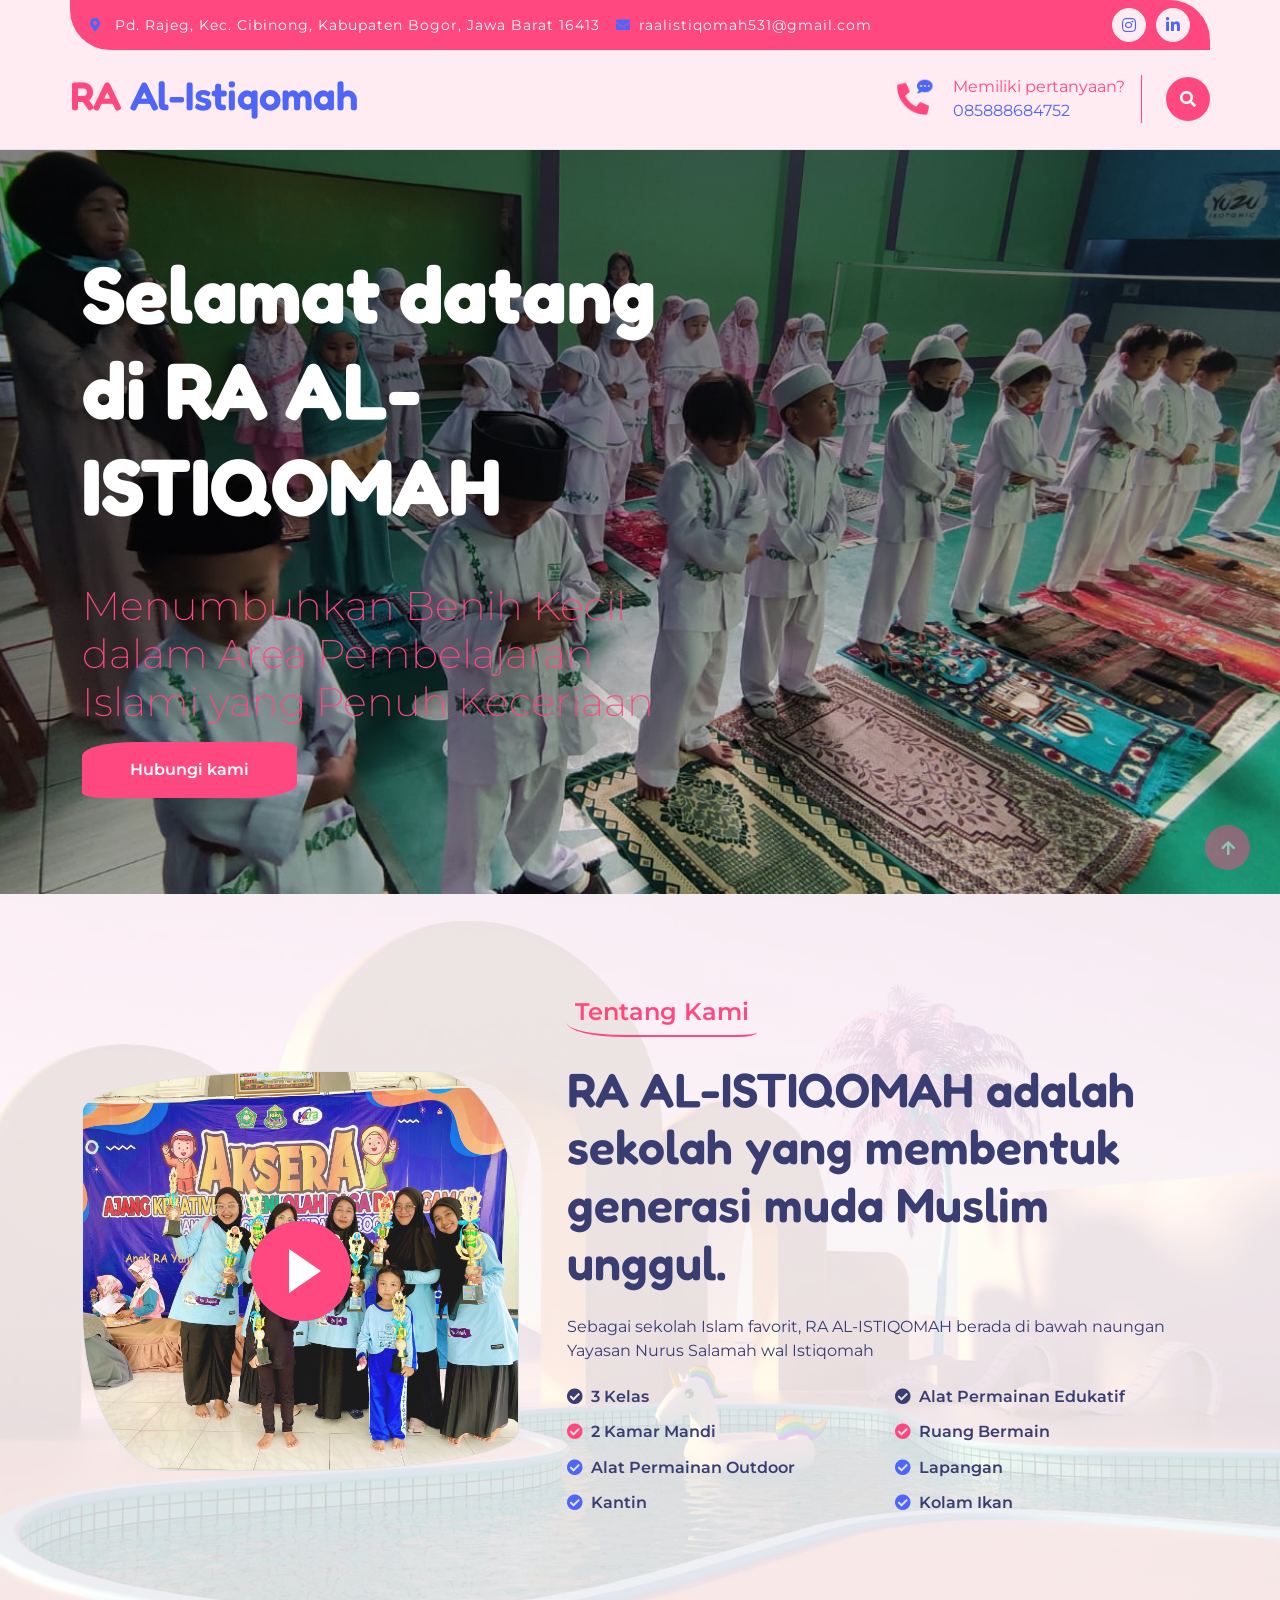
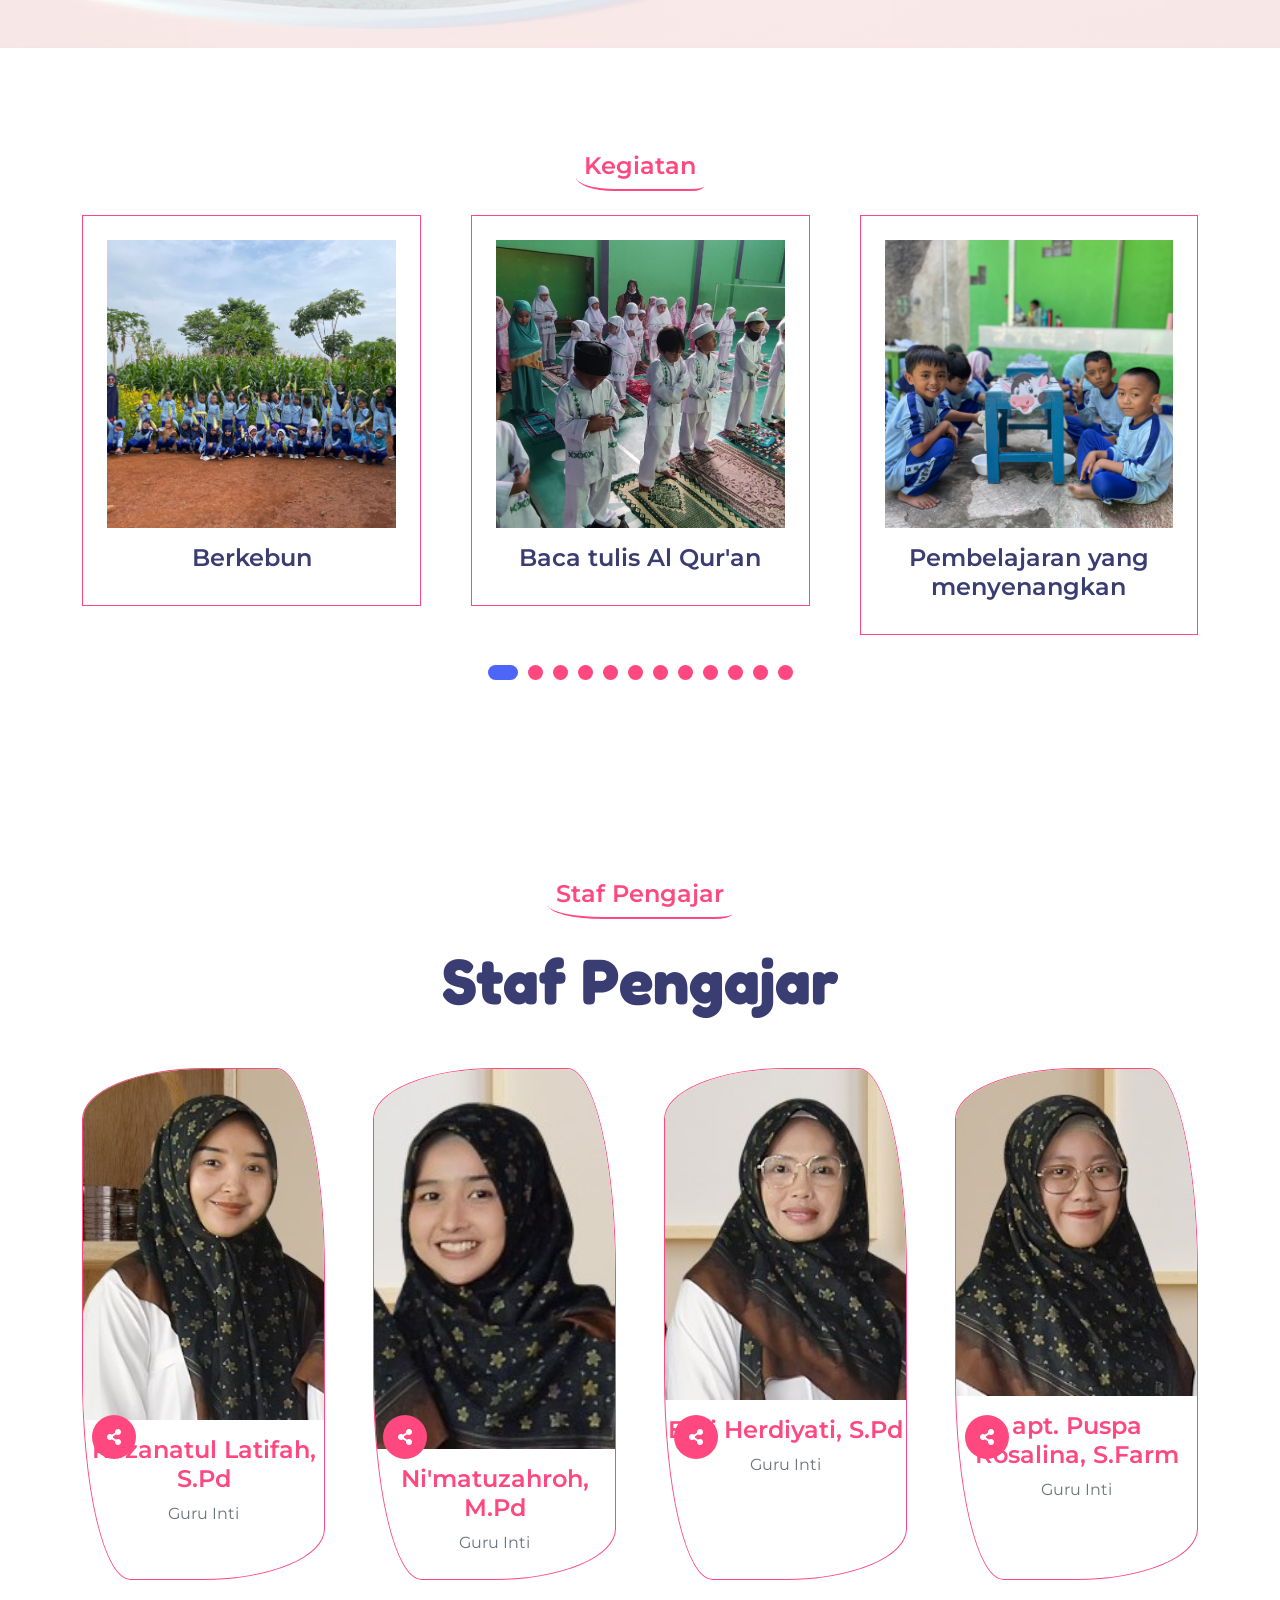
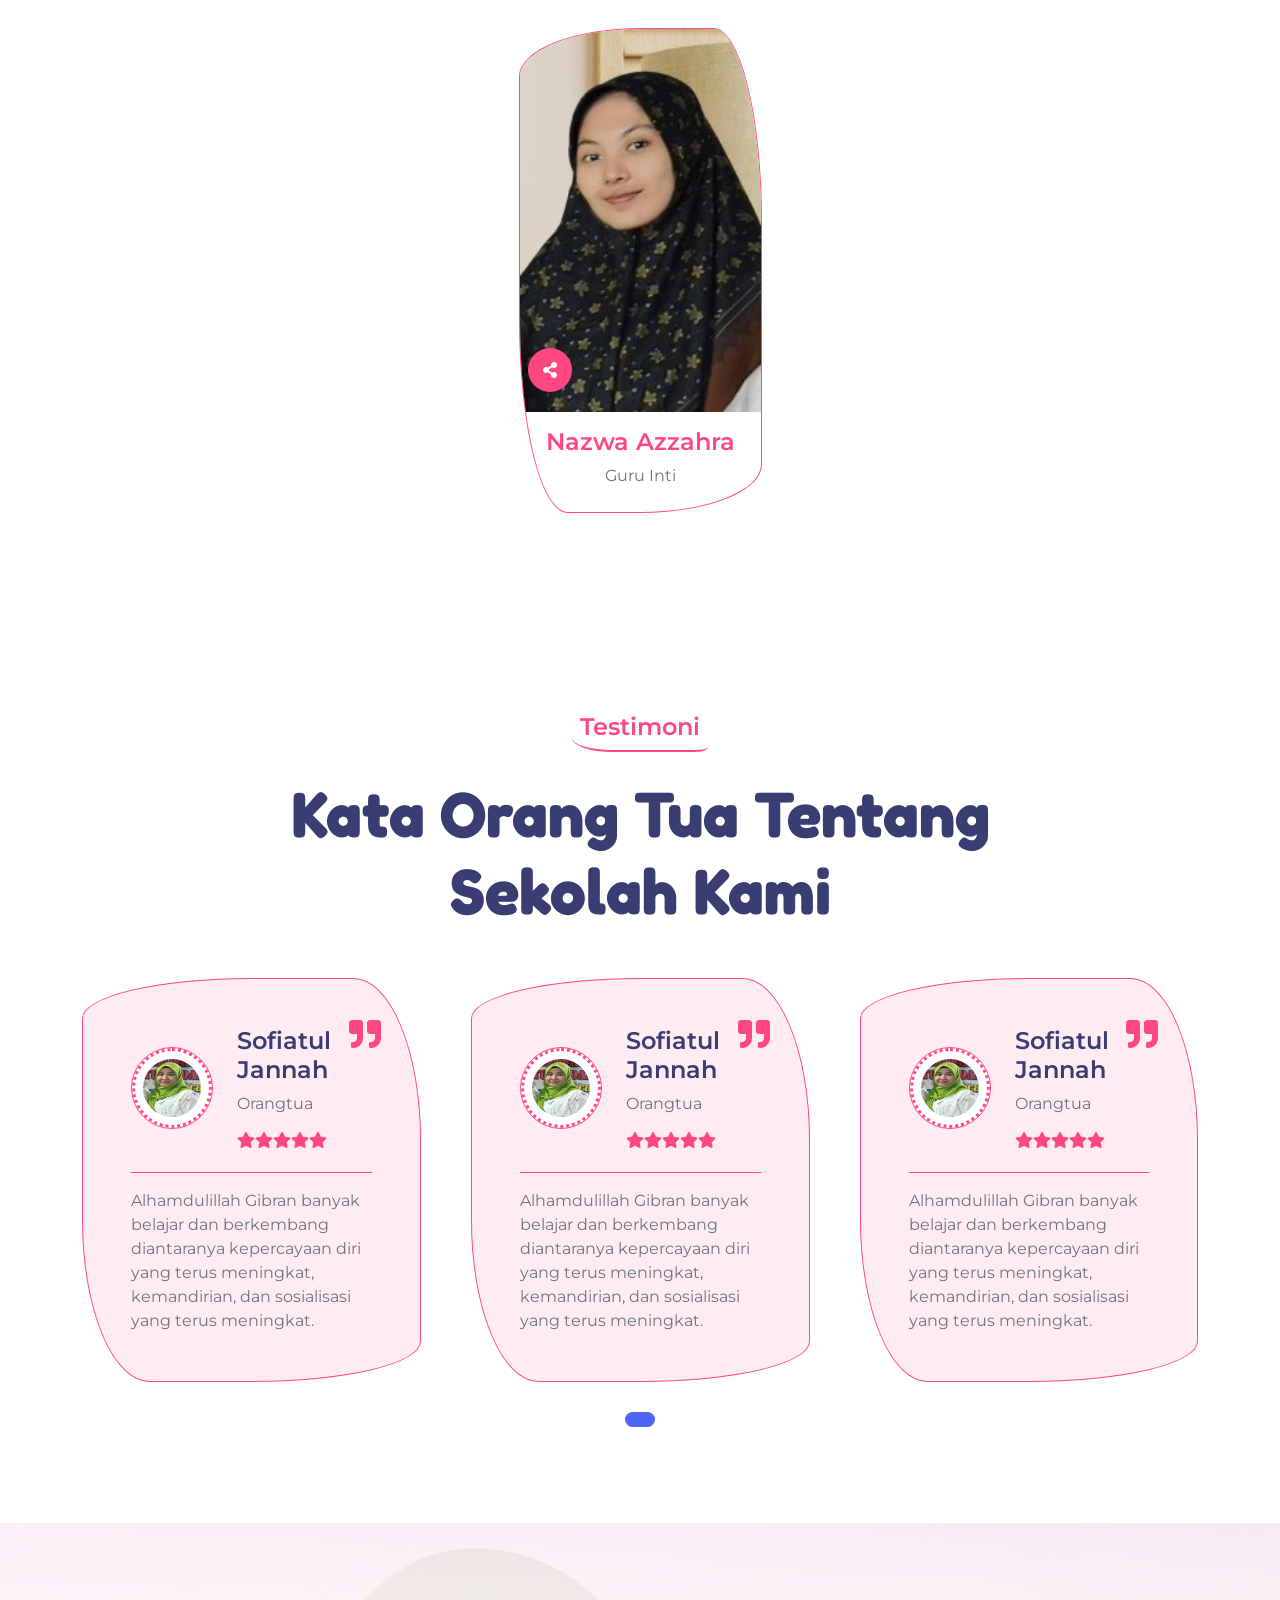
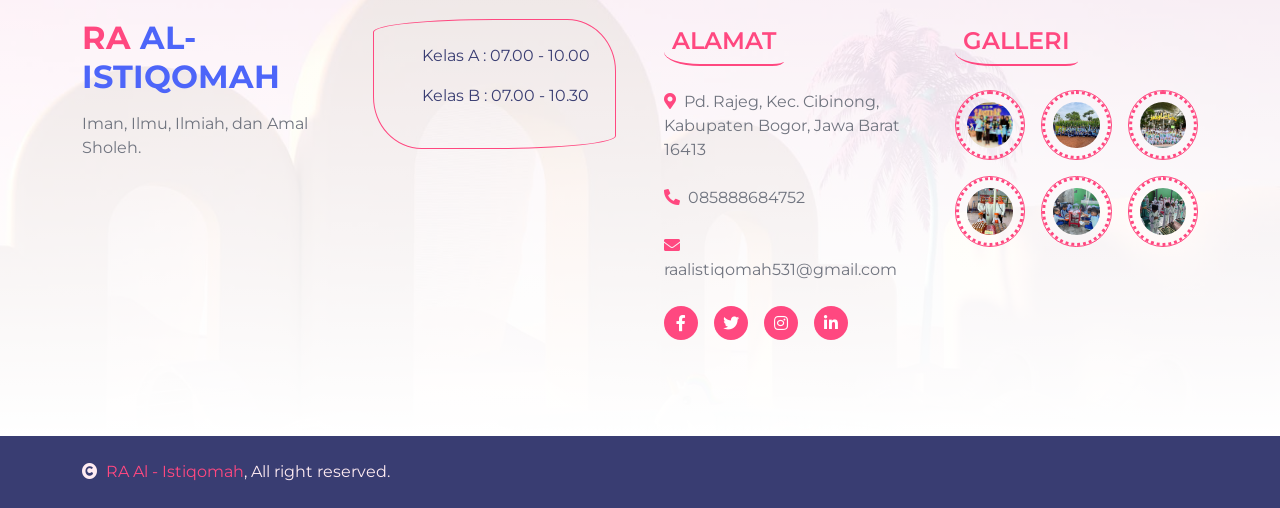
==== commit 2e1ee836: "update" ====
--- a/index.html
+++ b/index.html
@@ -578,10 +578,13 @@
             <div class="owl-carousel testimonial-carousel wow fadeIn" data-wow-delay="0.3s">
                 <div class="wow fadeIn" data-wow-delay="0.3s">
                     <div class="text-center border-primary border bg-white service-item">
-                        <div class="service-content d-flex align-items-center justify-content-center p-4">
+                        <div class="d-flex align-items-center justify-content-center p-4">
                             <div class="service-content-inner">
-                                <div class="p-4"><i class="fas fa-sort-alpha-down fa-6x text-primary"></i></div>
-                                <a href="#" class="h4">Baca tulis Al Qur'an</a>
+                                <!-- <div class="p-4"><i class="fas fa-sort-alpha-down fa-6x text-primary"></i></div> -->
+                                <div class="square-img">
+                                    <img src="img/activity/praktek-sholat.jpeg" alt="">
+                                </div>
+                                <a href="#" class="mt-3  d-block h4">Baca tulis Al Qur'an</a>
                                 <!-- <p class="my-3">Lorem ipsum dolor sit amet, consectetur adipisicing elit. Natus, culpa qui officiis animi Lorem ipsum dolor sit amet, 
                                     consectetur adipisicing elit.</p> -->
                                 <!-- <a href="#" class="btn btn-primary text-white px-4 py-2 my-2 btn-border-radius">Baca Selengkapnya</a> -->
@@ -591,10 +594,13 @@
                 </div>
                 <div class="wow fadeIn" data-wow-delay="0.3s">
                     <div class="text-center border-primary border bg-white service-item">
-                        <div class="service-content d-flex align-items-center justify-content-center p-4">
+                        <div class="d-flex align-items-center justify-content-center p-4">
                             <div class="service-content-inner">
-                                <div class="p-4"><i class="fas fa-sort-alpha-down fa-6x text-primary"></i></div>
-                                <a href="#" class="h4">Pembelajaran yang menyenangkan</a>
+                                <!-- <div class="p-4"><i class="fas fa-sort-alpha-down fa-6x text-primary"></i></div> -->
+                                <div class="square-img">
+                                    <img src="img/activity/memerah-susu-sapi.jpeg" alt="">
+                                </div>
+                                <a href="#" class="mt-3  d-block h4">Pembelajaran yang menyenangkan</a>
                                 <!-- <p class="my-3">Lorem ipsum dolor sit amet, consectetur adipisicing elit. Natus, culpa qui officiis animi Lorem ipsum dolor sit amet, 
                                     consectetur adipisicing elit.</p> -->
                                 <!-- <a href="#" class="btn btn-primary text-white px-4 py-2 my-2 btn-border-radius">Baca Selengkapnya</a> -->
@@ -604,10 +610,13 @@
                 </div>
                 <div class="wow fadeIn" data-wow-delay="0.3s">
                     <div class="text-center border-primary border bg-white service-item">
-                        <div class="service-content d-flex align-items-center justify-content-center p-4">
+                        <div class="d-flex align-items-center justify-content-center p-4">
                             <div class="service-content-inner">
-                                <div class="p-4"><i class="fas fa-sort-alpha-down fa-6x text-primary"></i></div>
-                                <a href="#" class="h4">Praktek sholat Dhuha</a>
+                                <!-- <div class="p-4"><i class="fas fa-sort-alpha-down fa-6x text-primary"></i></div> -->
+                                <div class="square-img">
+                                    <img src="img/activity/praktek-sholat.jpeg" alt="">
+                                </div>
+                                <a href="#" class="mt-3  d-block h4">Praktek sholat Dhuha</a>
                                 <!-- <p class="my-3">Lorem ipsum dolor sit amet, consectetur adipisicing elit. Natus, culpa qui officiis animi Lorem ipsum dolor sit amet, 
                                     consectetur adipisicing elit.</p> -->
                                 <!-- <a href="#" class="btn btn-primary text-white px-4 py-2 my-2 btn-border-radius">Baca Selengkapnya</a> -->
@@ -617,10 +626,13 @@
                 </div>
                 <div class="wow fadeIn" data-wow-delay="0.3s">
                     <div class="text-center border-primary border bg-white service-item">
-                        <div class="service-content d-flex align-items-center justify-content-center p-4">
+                        <div class="d-flex align-items-center justify-content-center p-4">
                             <div class="service-content-inner">
-                                <div class="p-4"><i class="fas fa-sort-alpha-down fa-6x text-primary"></i></div>
-                                <a href="#" class="h4">Polisi Sahabat Anak</a>
+                                <!-- <div class="p-4"><i class="fas fa-sort-alpha-down fa-6x text-primary"></i></div> -->
+                                <div class="square-img">
+                                    <img src="img/activity/polisi-sahabat-anak.jpeg" alt="">
+                                </div>
+                                <a href="#" class="mt-3  d-block h4">Polisi Sahabat Anak</a>
                                 <!-- <p class="my-3">Lorem ipsum dolor sit amet, consectetur adipisicing elit. Natus, culpa qui officiis animi Lorem ipsum dolor sit amet, 
                                     consectetur adipisicing elit.</p> -->
                                 <!-- <a href="#" class="btn btn-primary text-white px-4 py-2 my-2 btn-border-radius">Baca Selengkapnya</a> -->
@@ -630,10 +642,13 @@
                 </div>
                 <div class="wow fadeIn" data-wow-delay="0.3s">
                     <div class="text-center border-primary border bg-white service-item">
-                        <div class="service-content d-flex align-items-center justify-content-center p-4">
+                        <div class="d-flex align-items-center justify-content-center p-4">
                             <div class="service-content-inner">
-                                <div class="p-4"><i class="fas fa-sort-alpha-down fa-6x text-primary"></i></div>
-                                <a href="#" class="h4">Manasik Haji</a>
+                                <!-- <div class="p-4"><i class="fas fa-sort-alpha-down fa-6x text-primary"></i></div> -->
+                                <div class="square-img">
+                                    <img src="img/activity/manasik-haji.jpeg" alt="">
+                                </div>
+                                <a href="#" class="mt-3  d-block h4">Manasik Haji</a>
                                 <!-- <p class="my-3">Lorem ipsum dolor sit amet, consectetur adipisicing elit. Natus, culpa qui officiis animi Lorem ipsum dolor sit amet, 
                                     consectetur adipisicing elit.</p> -->
                                 <!-- <a href="#" class="btn btn-primary text-white px-4 py-2 my-2 btn-border-radius">Baca Selengkapnya</a> -->
@@ -643,10 +658,13 @@
                 </div>
                 <div class="wow fadeIn" data-wow-delay="0.3s">
                     <div class="text-center border-primary border bg-white service-item">
-                        <div class="service-content d-flex align-items-center justify-content-center p-4">
+                        <div class="d-flex align-items-center justify-content-center p-4">
                             <div class="service-content-inner">
-                                <div class="p-4"><i class="fas fa-sort-alpha-down fa-6x text-primary"></i></div>
-                                <a href="#" class="h4">Market Day</a>
+                                <!-- <div class="p-4"><i class="fas fa-sort-alpha-down fa-6x text-primary"></i></div> -->
+                                <div class="square-img">
+                                    <img src="img/activity/market-day-4.jpeg" alt="">
+                                </div>
+                                <a href="#" class="mt-3  d-block h4">Market Day</a>
                                 <!-- <p class="my-3">Lorem ipsum dolor sit amet, consectetur adipisicing elit. Natus, culpa qui officiis animi Lorem ipsum dolor sit amet, 
                                     consectetur adipisicing elit.</p> -->
                                 <!-- <a href="#" class="btn btn-primary text-white px-4 py-2 my-2 btn-border-radius">Baca Selengkapnya</a> -->
@@ -656,10 +674,13 @@
                 </div>
                 <div class="wow fadeIn" data-wow-delay="0.3s">
                     <div class="text-center border-primary border bg-white service-item">
-                        <div class="service-content d-flex align-items-center justify-content-center p-4">
+                        <div class="d-flex align-items-center justify-content-center p-4">
                             <div class="service-content-inner">
-                                <div class="p-4"><i class="fas fa-sort-alpha-down fa-6x text-primary"></i></div>
-                                <a href="#" class="h4">Damkar</a>
+                                <!-- <div class="p-4"><i class="fas fa-sort-alpha-down fa-6x text-primary"></i></div> -->
+                                <div class="square-img">
+                                    <img src="img/activity/polisi-sahabat-anak-2.jpeg" alt="">
+                                </div>
+                                <a href="#" class="mt-3  d-block h4">Damkar</a>
                                 <!-- <p class="my-3">Lorem ipsum dolor sit amet, consectetur adipisicing elit. Natus, culpa qui officiis animi Lorem ipsum dolor sit amet, 
                                     consectetur adipisicing elit.</p> -->
                                 <!-- <a href="#" class="btn btn-primary text-white px-4 py-2 my-2 btn-border-radius">Baca Selengkapnya</a> -->
@@ -669,10 +690,13 @@
                 </div>
                 <div class="wow fadeIn" data-wow-delay="0.3s">
                     <div class="text-center border-primary border bg-white service-item">
-                        <div class="service-content d-flex align-items-center justify-content-center p-4">
+                        <div class="d-flex align-items-center justify-content-center p-4">
                             <div class="service-content-inner">
-                                <div class="p-4"><i class="fas fa-sort-alpha-down fa-6x text-primary"></i></div>
-                                <a href="#" class="h4">Hafalan Hadist sehari-hari dan surat pendek</a>
+                                <!-- <div class="p-4"><i class="fas fa-sort-alpha-down fa-6x text-primary"></i></div> -->
+                                <div class="square-img">
+                                    <img src="img/activity/praktek-sholat.jpeg" alt="">
+                                </div>
+                                <a href="#" class="mt-3  d-block h4">Hafalan Hadist sehari-hari dan surat pendek</a>
                                 <!-- <p class="my-3">Lorem ipsum dolor sit amet, consectetur adipisicing elit. Natus, culpa qui officiis animi Lorem ipsum dolor sit amet, 
                                     consectetur adipisicing elit.</p> -->
                                 <!-- <a href="#" class="btn btn-primary text-white px-4 py-2 my-2 btn-border-radius">Baca Selengkapnya</a> -->
@@ -682,10 +706,13 @@
                 </div>
                 <div class="wow fadeIn" data-wow-delay="0.3s">
                     <div class="text-center border-primary border bg-white service-item">
-                        <div class="service-content d-flex align-items-center justify-content-center p-4">
+                        <div class="d-flex align-items-center justify-content-center p-4">
                             <div class="service-content-inner">
-                                <div class="p-4"><i class="fas fa-sort-alpha-down fa-6x text-primary"></i></div>
-                                <a href="#" class="h4">Latihan Upacara</a>
+                                <!-- <div class="p-4"><i class="fas fa-sort-alpha-down fa-6x text-primary"></i></div> -->
+                                <div class="square-img">
+                                    <img src="img/activity/market-day-4.jpeg" alt="">
+                                </div>
+                                <a href="#" class="mt-3  d-block h4">Latihan Upacara</a>
                                 <!-- <p class="my-3">Lorem ipsum dolor sit amet, consectetur adipisicing elit. Natus, culpa qui officiis animi Lorem ipsum dolor sit amet, 
                                     consectetur adipisicing elit.</p> -->
                                 <!-- <a href="#" class="btn btn-primary text-white px-4 py-2 my-2 btn-border-radius">Baca Selengkapnya</a> -->
@@ -695,10 +722,13 @@
                 </div>
                 <div class="wow fadeIn" data-wow-delay="0.3s">
                     <div class="text-center border-primary border bg-white service-item">
-                        <div class="service-content d-flex align-items-center justify-content-center p-4">
+                        <div class="d-flex align-items-center justify-content-center p-4">
                             <div class="service-content-inner">
-                                <div class="p-4"><i class="fas fa-sort-alpha-down fa-6x text-primary"></i></div>
-                                <a href="#" class="h4">Senam dan Nari</a>
+                                <!-- <div class="p-4"><i class="fas fa-sort-alpha-down fa-6x text-primary"></i></div> -->
+                                <div class="square-img">
+                                    <img src="img/activity/berkebun.jpeg" alt="">
+                                </div>
+                                <a href="#" class="mt-3  d-block h4">Senam dan Nari</a>
                                 <!-- <p class="my-3">Lorem ipsum dolor sit amet, consectetur adipisicing elit. Natus, culpa qui officiis animi Lorem ipsum dolor sit amet, 
                                     consectetur adipisicing elit.</p> -->
                                 <!-- <a href="#" class="btn btn-primary text-white px-4 py-2 my-2 btn-border-radius">Baca Selengkapnya</a> -->
@@ -708,10 +738,29 @@
                 </div>
                 <div class="wow fadeIn" data-wow-delay="0.3s">
                     <div class="text-center border-primary border bg-white service-item">
-                        <div class="service-content d-flex align-items-center justify-content-center p-4">
+                        <div class="d-flex align-items-center justify-content-center p-4">
                             <div class="service-content-inner">
-                                <div class="p-4"><i class="fas fa-sort-alpha-down fa-6x text-primary"></i></div>
-                                <a href="#" class="h4">Aksera</a>
+                                <!-- <div class="p-4"><i class="fas fa-sort-alpha-down fa-6x text-primary"></i></div> -->
+                                <div class="square-img">
+                                    <img src="img/activity/aksera.jpeg" alt="">
+                                </div>
+                                <a href="#" class="mt-3  d-block h4">Aksera</a>
+                                <!-- <p class="my-3">Lorem ipsum dolor sit amet, consectetur adipisicing elit. Natus, culpa qui officiis animi Lorem ipsum dolor sit amet, 
+                                    consectetur adipisicing elit.</p> -->
+                                <!-- <a href="#" class="btn btn-primary text-white px-4 py-2 my-2 btn-border-radius">Baca Selengkapnya</a> -->
+                            </div>
+                        </div>
+                    </div>
+                </div>                
+                <div class="wow fadeIn" data-wow-delay="0.3s">
+                    <div class="text-center border-primary border bg-white service-item">
+                        <div class="d-flex align-items-center justify-content-center p-4">
+                            <div class="service-content-inner">
+                                <!-- <div class="p-4"><i class="fas fa-sort-alpha-down fa-6x text-primary"></i></div> -->
+                                <div class="square-img">
+                                    <img src="img/activity/berkebun.jpeg" alt="">
+                                </div>
+                                <a href="#" class="mt-3  d-block h4">Berkebun</a>
                                 <!-- <p class="my-3">Lorem ipsum dolor sit amet, consectetur adipisicing elit. Natus, culpa qui officiis animi Lorem ipsum dolor sit amet, 
                                     consectetur adipisicing elit.</p> -->
                                 <!-- <a href="#" class="btn btn-primary text-white px-4 py-2 my-2 btn-border-radius">Baca Selengkapnya</a> -->
@@ -850,7 +899,7 @@
                             style="top: 15px; right: 15px;"></i>
                         <div class="d-flex align-items-center">
                             <div class="border border-primary bg-white rounded-circle">
-                                <img src="img/testimonial-2.jpg" class="rounded-circle p-2"
+                                <img src="img/testimoni.jpeg" class="rounded-circle p-2"
                                     style="width: 80px; height: 80px; border-style: dotted; border-color: var(--bs-primary);"
                                     alt="">
                             </div>
@@ -990,32 +1039,32 @@
                         <div class="row g-3">
                             <div class="col-4">
                                 <div class="footer-galary-img rounded-circle border border-primary">
-                                    <img src="img/galary-1.jpg" class="img-fluid rounded-circle p-2" alt="">
+                                    <img src="img/activity/aksera.jpeg" class="img-fluid rounded-circle p-2" alt="">
                                 </div>
                             </div>
                             <div class="col-4">
                                 <div class="footer-galary-img rounded-circle border border-primary">
-                                    <img src="img/galary-2.jpg" class="img-fluid rounded-circle p-2" alt="">
+                                    <img src="img/activity/berkebun.jpeg" class="img-fluid rounded-circle p-2" alt="">
                                 </div>
                             </div>
                             <div class="col-4">
                                 <div class="footer-galary-img rounded-circle border border-primary">
-                                    <img src="img/galary-3.jpg" class="img-fluid rounded-circle p-2" alt="">
+                                    <img src="img/activity/manasik-haji.jpeg" class="img-fluid rounded-circle p-2" alt="">
                                 </div>
                             </div>
                             <div class="col-4">
                                 <div class="footer-galary-img rounded-circle border border-primary">
-                                    <img src="img/galary-4.jpg" class="img-fluid rounded-circle p-2" alt="">
+                                    <img src="img/activity/market-day-5.jpeg" class="img-fluid rounded-circle p-2" alt="">
                                 </div>
                             </div>
                             <div class="col-4">
                                 <div class="footer-galary-img rounded-circle border border-primary">
-                                    <img src="img/galary-5.jpg" class="img-fluid rounded-circle p-2" alt="">
+                                    <img src="img/activity/memerah-susu-sapi-2.jpeg" class="img-fluid rounded-circle p-2" alt="">
                                 </div>
                             </div>
                             <div class="col-4">
                                 <div class="footer-galary-img rounded-circle border border-primary">
-                                    <img src="img/galary-6.jpg" class="img-fluid rounded-circle p-2" alt="">
+                                    <img src="img/activity/praktek-sholat.jpeg" class="img-fluid rounded-circle p-2" alt="">
                                 </div>
                             </div>
                         </div>
--- a/css/style.css
+++ b/css/style.css
@@ -229,7 +229,7 @@
 /*** Hero Header ***/
 .hero-header,
 .page-header {
-    background: linear-gradient(rgba(0, 0, 0, 0.5), rgba(0, 0, 0, 0.05)), url(../img/hero-img.jpg);
+    background: linear-gradient(rgba(0, 0, 0, 0.5), rgba(0, 0, 0, 0.05)), url(../img/activity/praktek-sholat.jpeg);
     background-position: center center;
     background-repeat: no-repeat;
     background-size: cover;
@@ -242,7 +242,7 @@
     position: relative;
     height: 100%;
     min-height: 400px;
-    background: linear-gradient(rgba(255, 255, 255, 0.1), rgba(255, 255, 255, 0.1)), url(../img/about.jpg);
+    background: linear-gradient(rgba(255, 255, 255, 0.1), rgba(255, 255, 255, 0.1)), url(../img/activity/aksera.jpeg);
     background-position: center center;
     background-repeat: no-repeat;
     background-size: cover;
@@ -369,6 +369,18 @@
 
 
 /*** service Start ***/
+.square-img {
+    width: 100%;
+    aspect-ratio: 1 / 1;   /* bikin rasio 1:1 (persegi) */
+    overflow: hidden;
+}
+
+.square-img img {
+    width: 100%;
+    height: 100%;
+    object-fit: cover;     /* supaya tidak peyang */
+}
+
 .service {
     background: linear-gradient(rgba(255, 72, 128, 0.05), rgba(255, 72, 128, 0.2));
 }
@@ -400,10 +412,13 @@
 }
 
 .service-item:hover .service-content::after {
-    background: var(--bs-secondary);
-    width: 100%;
-    opacity: 1;
-    z-index: 1;
+    /* background: var(--bs-secondary); */
+    /* width: 100%; */
+    /* opacity: 1; */
+    z-index: 0;
+    width: 0 !important;
+    opacity: 0 !important;
+    background: transparent !important;
 }
 
 .service-item .service-content .service-content-inner {
@@ -667,9 +682,13 @@
 
 .footer .footer-galary-img img {
     width: 100%;
+    height: 100%;
+    object-fit: cover; 
     border-style: dotted; 
     border-color: var(--bs-primary);
     transition: 0.5s;
+    overflow: hidden;
+    aspect-ratio: 1 / 1;
 }
 
 .footer .footer-galary-img img:hover {
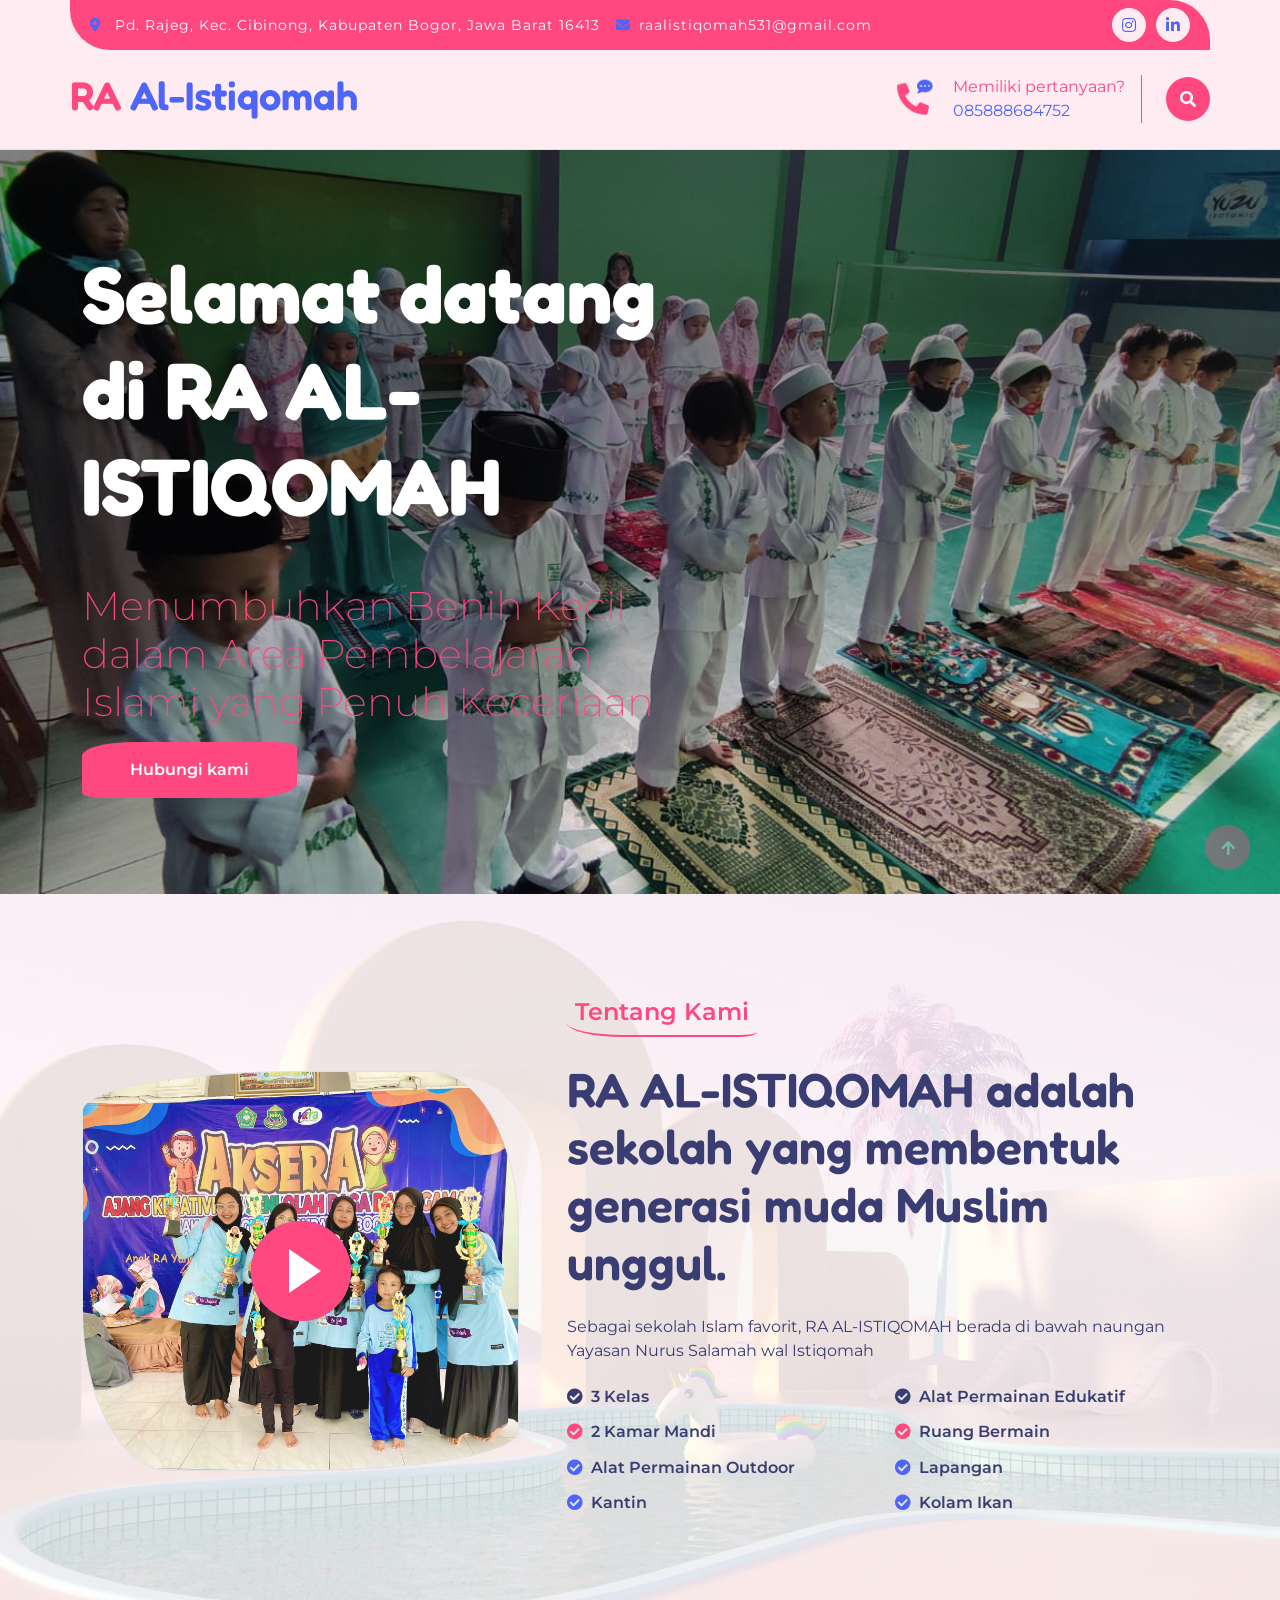
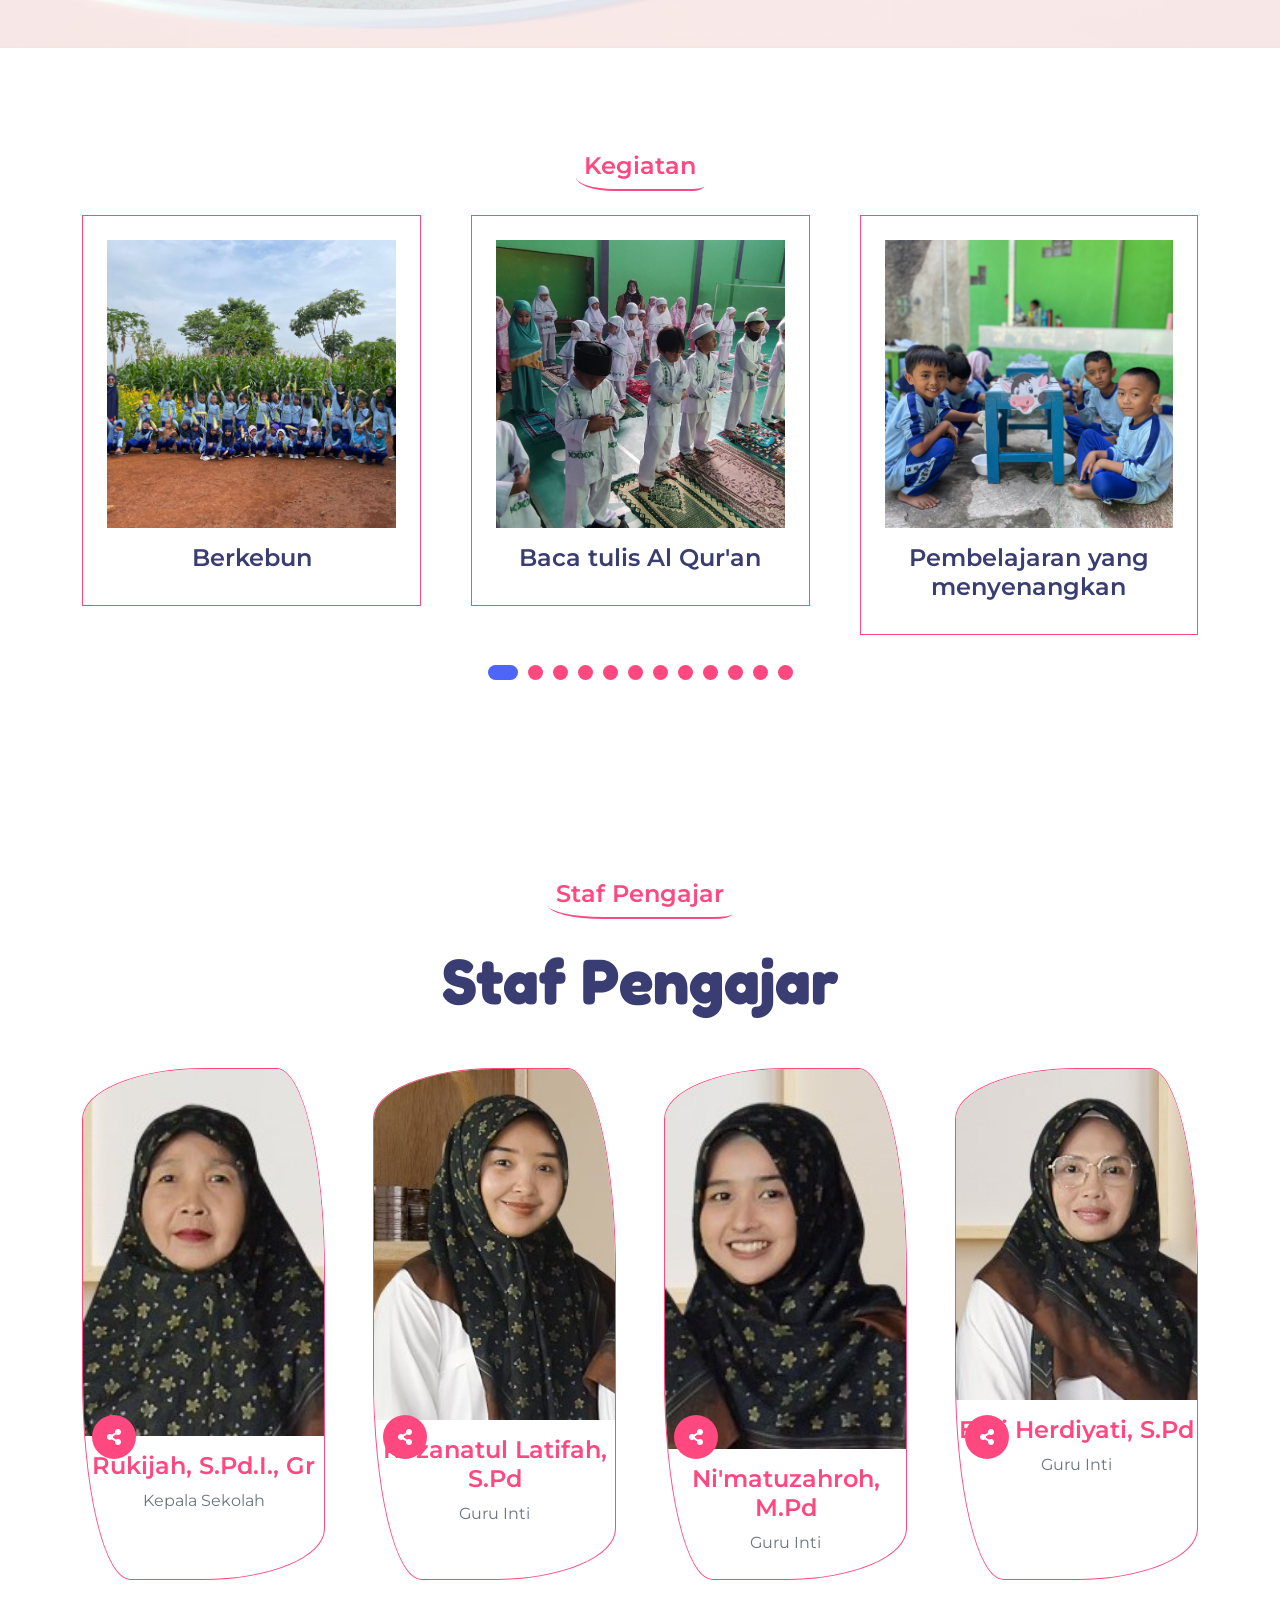
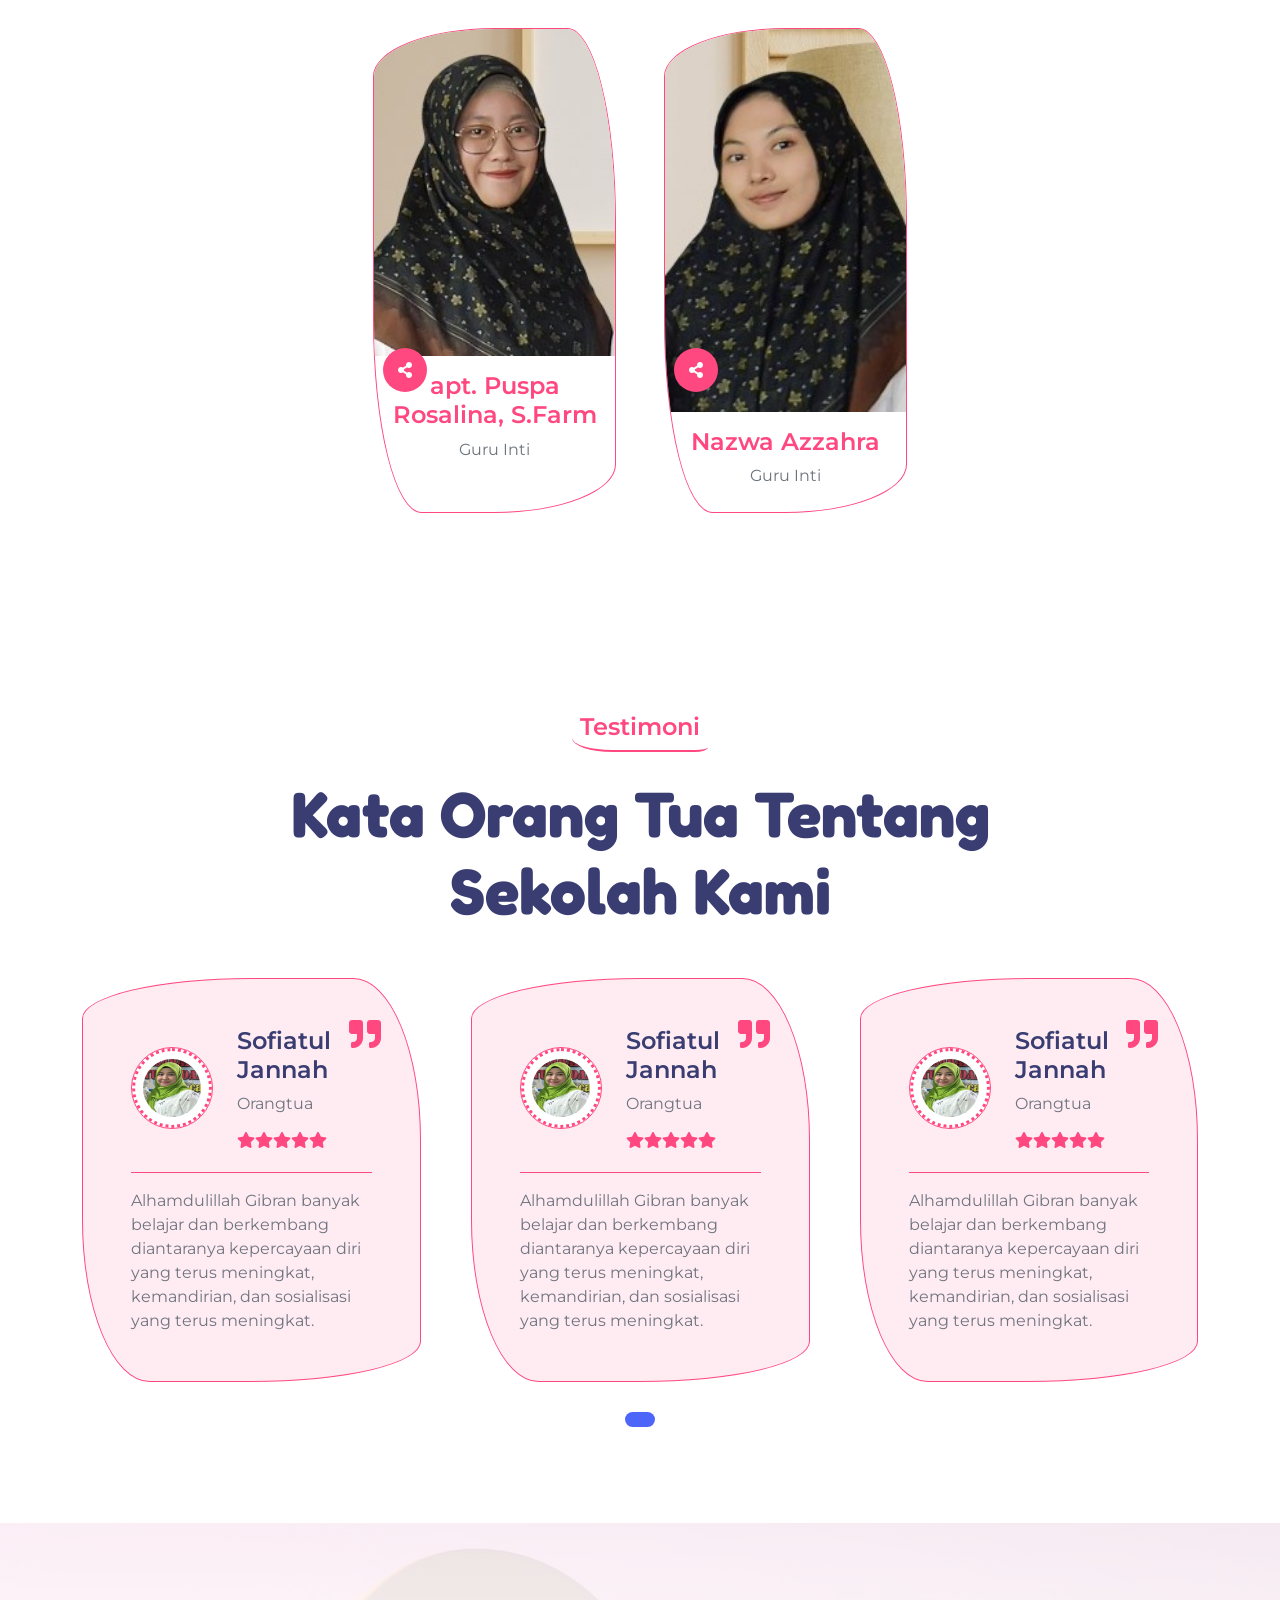
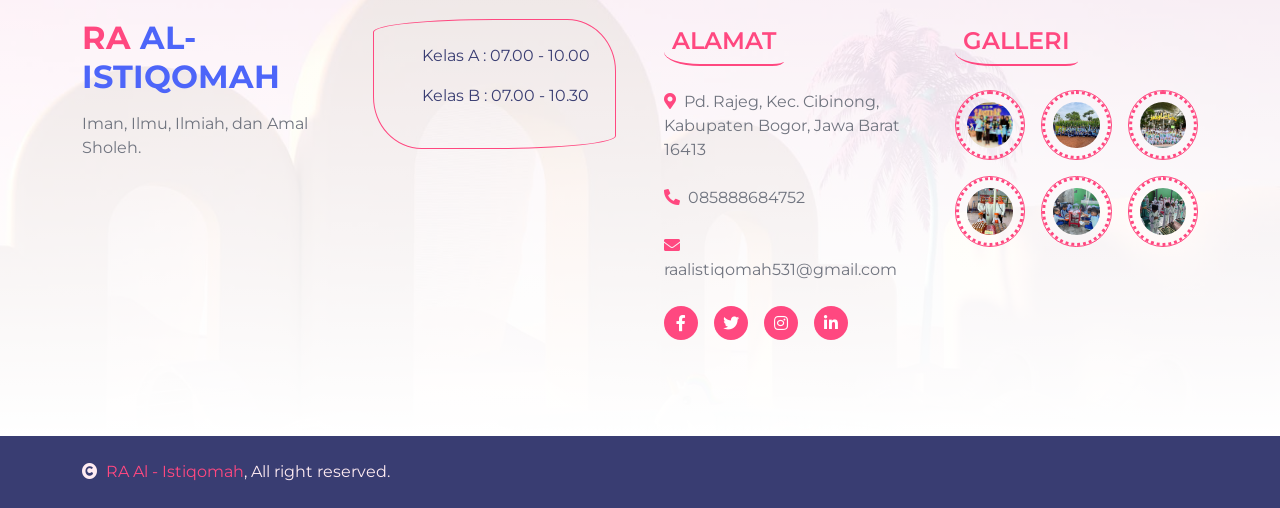
==== commit abb0f328: "'update'" ====
--- a/index.html
+++ b/index.html
@@ -784,6 +784,25 @@
             <div class="row g-5 justify-content-center">
                 <div class="col-md-6 col-lg-4 col-xl-3 wow fadeIn" data-wow-delay="0.1s">
                     <div class="team-item border border-primary img-border-radius overflow-hidden">
+                        <img src="img/Rukijah, S.Pd.I., Gr.jpeg" class="img-fluid w-100" alt="">
+                        <div class="team-icon d-flex align-items-center justify-content-center">
+                            <a class="share btn btn-primary btn-md-square text-white rounded-circle me-3" href=""><i
+                                    class="fas fa-share-alt"></i></a>
+                            <a class="share-link btn btn-primary btn-md-square text-white rounded-circle me-3"
+                                href=""><i class="fab fa-facebook-f"></i></a>
+                            <a class="share-link btn btn-primary btn-md-square text-white rounded-circle me-3"
+                                href=""><i class="fab fa-twitter"></i></a>
+                            <a class="share-link btn btn-primary btn-md-square text-white rounded-circle" href=""><i
+                                    class="fab fa-instagram"></i></a>
+                        </div>
+                        <div class="team-content text-center py-3">
+                            <h4 class="text-primary">Rukijah, S.Pd.I., Gr</h4>
+                            <p class="text-muted mb-2">Kepala Sekolah</p>
+                        </div>
+                    </div>
+                </div>
+                <div class="col-md-6 col-lg-4 col-xl-3 wow fadeIn" data-wow-delay="0.1s">
+                    <div class="team-item border border-primary img-border-radius overflow-hidden">
                         <img src="img/Rozanatul Latifah.jpeg" class="img-fluid w-100" alt="">
                         <div class="team-icon d-flex align-items-center justify-content-center">
                             <a class="share btn btn-primary btn-md-square text-white rounded-circle me-3" href=""><i
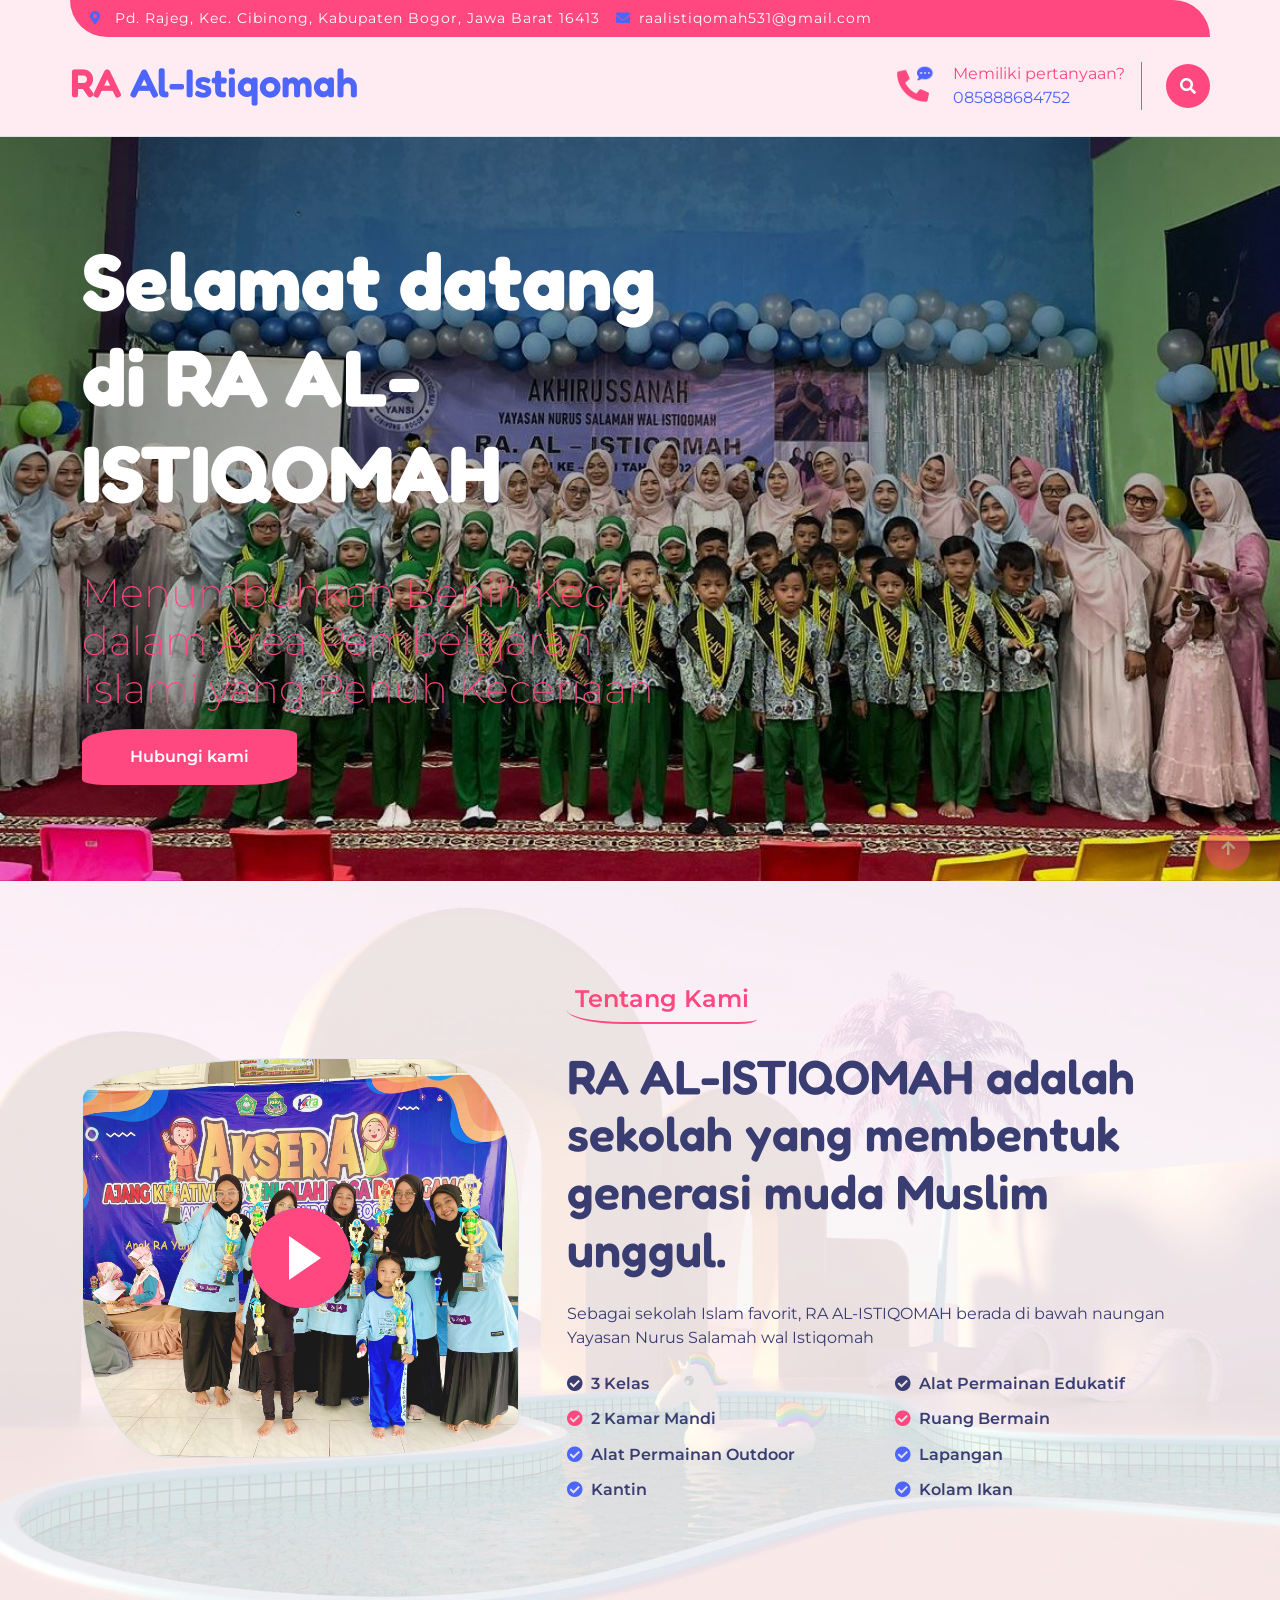
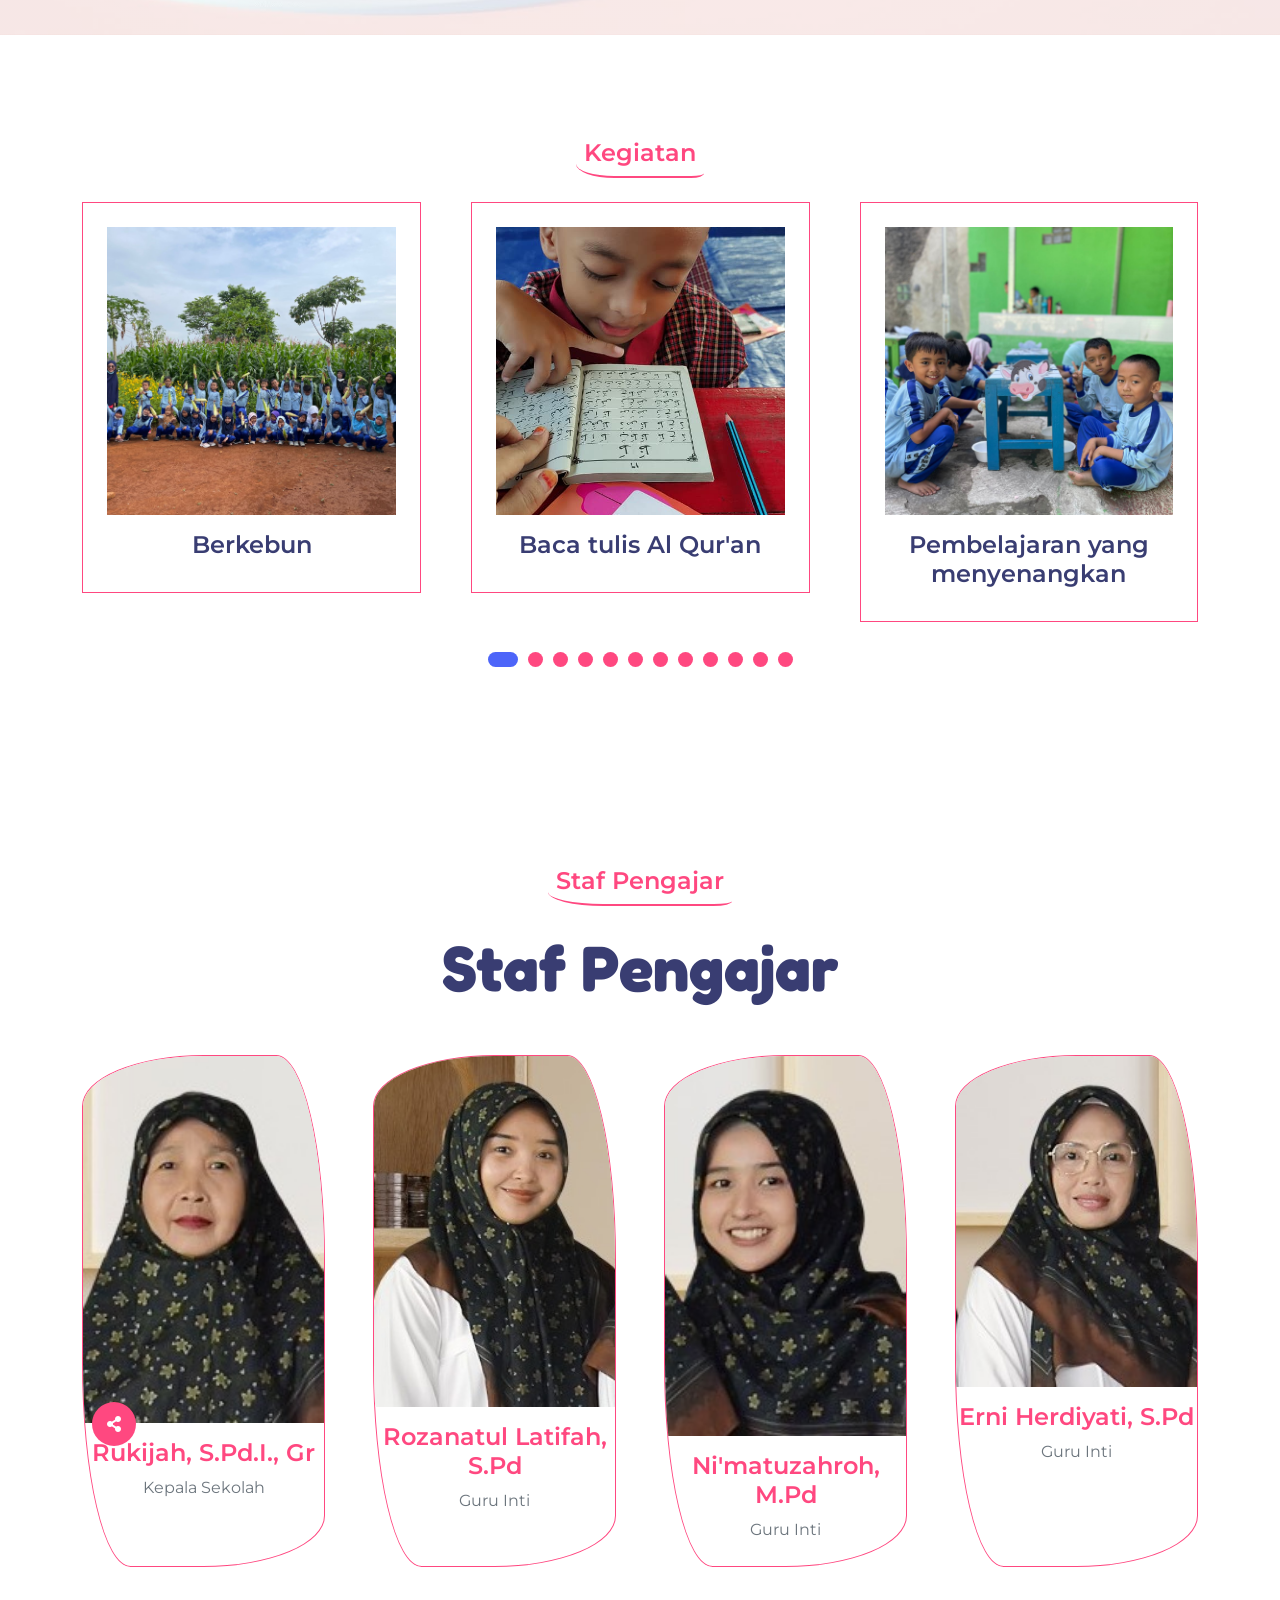
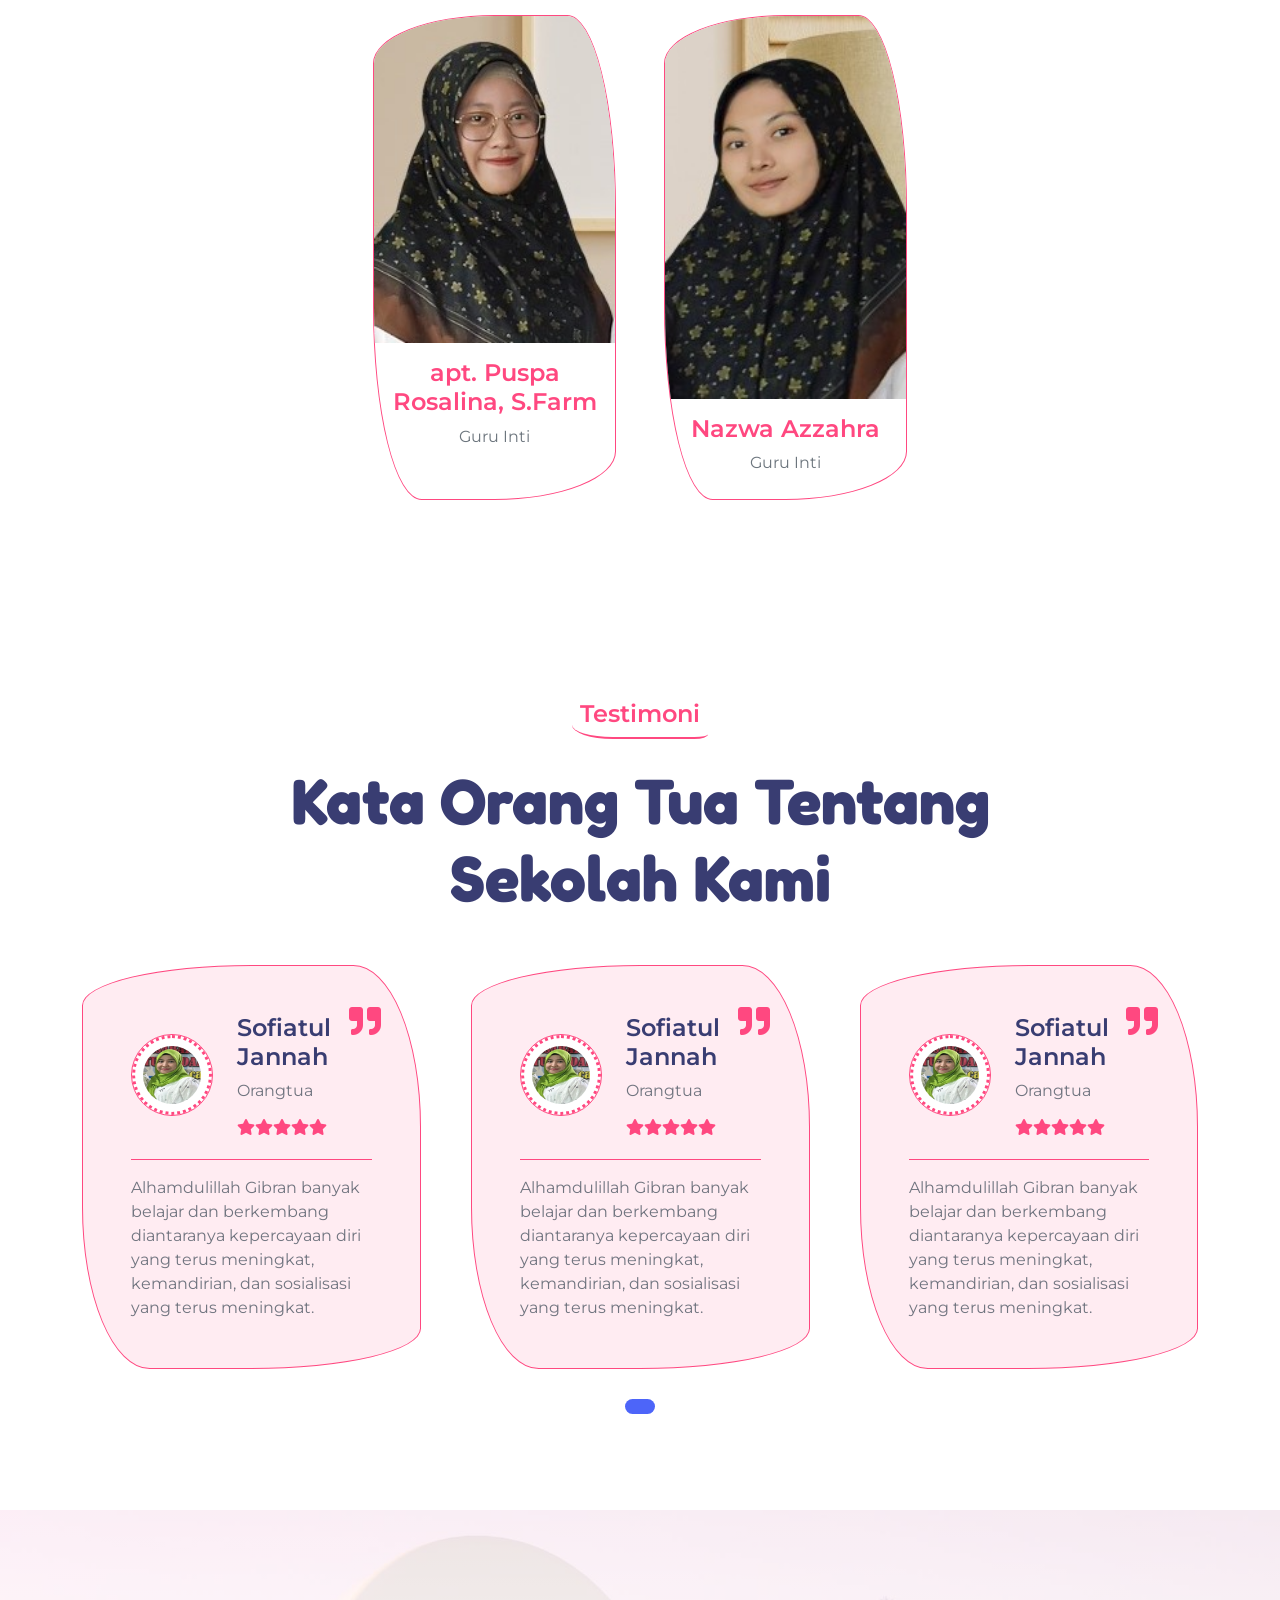
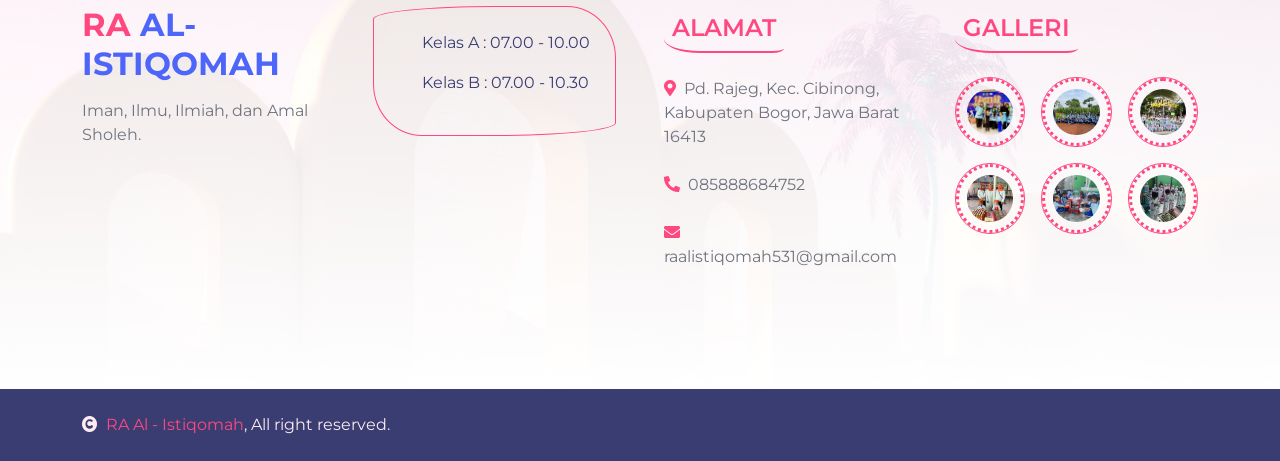
==== commit 317911eb: "update" ====
--- a/index.html
+++ b/index.html
@@ -52,18 +52,18 @@
         <div class="container topbar bg-primary d-none d-lg-block py-2" style="border-radius: 0 40px">
             <div class="d-flex justify-content-between">
                 <div class="top-info ps-2">
-                    <small class="me-3"><i class="fas fa-map-marker-alt me-2 text-secondary"></i> <a href="#"
+                    <small class="me-3"><i class="fas fa-map-marker-alt me-2 text-secondary"></i> <a href="https://www.google.com/maps?q=RA Al-Istiqomah GRVJ+7FR, Pd. Rajeg, Kec. Cibinong, Kabupaten Bogor, Jawa Barat 16413" target="_blank"
                             class="text-white">Pd. Rajeg, Kec. Cibinong, Kabupaten Bogor, Jawa Barat 16413</a></small>
-                    <small class="me-3"><i class="fas fa-envelope me-2 text-secondary"></i><a href="#"
+                    <small class="me-3"><i class="fas fa-envelope me-2 text-secondary"></i><a href="mailto:raalistiqomah531@gmail.com?subject=&body="
                             class="text-white">raalistiqomah531@gmail.com</a></small>
                 </div>
                 <div class="top-link pe-2">
                     <!-- <a href="" class="btn btn-light btn-sm-square rounded-circle"><i class="fab fa-facebook-f text-secondary"></i></a> -->
                     <!-- <a href="" class="btn btn-light btn-sm-square rounded-circle"><i class="fab fa-twitter text-secondary"></i></a> -->
-                    <a href="" class="btn btn-light btn-sm-square rounded-circle"><i
+                    <!-- <a href="" class="btn btn-light btn-sm-square rounded-circle"><i
                             class="fab fa-instagram text-secondary"></i></a>
                     <a href="" class="btn btn-light btn-sm-square rounded-circle me-0"><i
-                            class="fab fa-linkedin-in text-secondary"></i></a>
+                            class="fab fa-linkedin-in text-secondary"></i></a> -->
                 </div>
             </div>
         </div>
@@ -582,7 +582,7 @@
                             <div class="service-content-inner">
                                 <!-- <div class="p-4"><i class="fas fa-sort-alpha-down fa-6x text-primary"></i></div> -->
                                 <div class="square-img">
-                                    <img src="img/activity/praktek-sholat.jpeg" alt="">
+                                    <img src="img/activity/baca-tulis.jpeg" alt="">
                                 </div>
                                 <a href="#" class="mt-3  d-block h4">Baca tulis Al Qur'an</a>
                                 <!-- <p class="my-3">Lorem ipsum dolor sit amet, consectetur adipisicing elit. Natus, culpa qui officiis animi Lorem ipsum dolor sit amet, 
@@ -614,7 +614,7 @@
                             <div class="service-content-inner">
                                 <!-- <div class="p-4"><i class="fas fa-sort-alpha-down fa-6x text-primary"></i></div> -->
                                 <div class="square-img">
-                                    <img src="img/activity/praktek-sholat.jpeg" alt="">
+                                    <img src="img/activity/praktek-sholat-duha.jpeg" alt="">
                                 </div>
                                 <a href="#" class="mt-3  d-block h4">Praktek sholat Dhuha</a>
                                 <!-- <p class="my-3">Lorem ipsum dolor sit amet, consectetur adipisicing elit. Natus, culpa qui officiis animi Lorem ipsum dolor sit amet, 
@@ -678,7 +678,7 @@
                             <div class="service-content-inner">
                                 <!-- <div class="p-4"><i class="fas fa-sort-alpha-down fa-6x text-primary"></i></div> -->
                                 <div class="square-img">
-                                    <img src="img/activity/polisi-sahabat-anak-2.jpeg" alt="">
+                                    <img src="img/activity/damkar.jpeg" alt="">
                                 </div>
                                 <a href="#" class="mt-3  d-block h4">Damkar</a>
                                 <!-- <p class="my-3">Lorem ipsum dolor sit amet, consectetur adipisicing elit. Natus, culpa qui officiis animi Lorem ipsum dolor sit amet, 
@@ -694,7 +694,7 @@
                             <div class="service-content-inner">
                                 <!-- <div class="p-4"><i class="fas fa-sort-alpha-down fa-6x text-primary"></i></div> -->
                                 <div class="square-img">
-                                    <img src="img/activity/praktek-sholat.jpeg" alt="">
+                                    <img src="img/activity/hafalan-hadist.jpeg" alt="">
                                 </div>
                                 <a href="#" class="mt-3  d-block h4">Hafalan Hadist sehari-hari dan surat pendek</a>
                                 <!-- <p class="my-3">Lorem ipsum dolor sit amet, consectetur adipisicing elit. Natus, culpa qui officiis animi Lorem ipsum dolor sit amet, 
@@ -710,7 +710,7 @@
                             <div class="service-content-inner">
                                 <!-- <div class="p-4"><i class="fas fa-sort-alpha-down fa-6x text-primary"></i></div> -->
                                 <div class="square-img">
-                                    <img src="img/activity/market-day-4.jpeg" alt="">
+                                    <img src="img/activity/latihan-upacara.jpeg" alt="">
                                 </div>
                                 <a href="#" class="mt-3  d-block h4">Latihan Upacara</a>
                                 <!-- <p class="my-3">Lorem ipsum dolor sit amet, consectetur adipisicing elit. Natus, culpa qui officiis animi Lorem ipsum dolor sit amet, 
@@ -726,7 +726,7 @@
                             <div class="service-content-inner">
                                 <!-- <div class="p-4"><i class="fas fa-sort-alpha-down fa-6x text-primary"></i></div> -->
                                 <div class="square-img">
-                                    <img src="img/activity/berkebun.jpeg" alt="">
+                                    <img src="img/activity/nari.jpeg" alt="">
                                 </div>
                                 <a href="#" class="mt-3  d-block h4">Senam dan Nari</a>
                                 <!-- <p class="my-3">Lorem ipsum dolor sit amet, consectetur adipisicing elit. Natus, culpa qui officiis animi Lorem ipsum dolor sit amet, 
@@ -804,7 +804,7 @@
                 <div class="col-md-6 col-lg-4 col-xl-3 wow fadeIn" data-wow-delay="0.1s">
                     <div class="team-item border border-primary img-border-radius overflow-hidden">
                         <img src="img/Rozanatul Latifah.jpeg" class="img-fluid w-100" alt="">
-                        <div class="team-icon d-flex align-items-center justify-content-center">
+                        <!-- <div class="team-icon d-flex align-items-center justify-content-center">
                             <a class="share btn btn-primary btn-md-square text-white rounded-circle me-3" href=""><i
                                     class="fas fa-share-alt"></i></a>
                             <a class="share-link btn btn-primary btn-md-square text-white rounded-circle me-3"
@@ -813,7 +813,7 @@
                                 href=""><i class="fab fa-twitter"></i></a>
                             <a class="share-link btn btn-primary btn-md-square text-white rounded-circle" href=""><i
                                     class="fab fa-instagram"></i></a>
-                        </div>
+                        </div> -->
                         <div class="team-content text-center py-3">
                             <h4 class="text-primary">Rozanatul Latifah, S.Pd</h4>
                             <p class="text-muted mb-2">Guru Inti</p>
@@ -823,7 +823,7 @@
                 <div class="col-md-6 col-lg-4 col-xl-3 wow fadeIn" data-wow-delay="0.3s">
                     <div class="team-item border border-primary img-border-radius overflow-hidden">
                         <img src="img/Ni'matuzahroh.jpeg" class="img-fluid w-100" alt="">
-                        <div class="team-icon d-flex align-items-center justify-content-center">
+                        <!-- <div class="team-icon d-flex align-items-center justify-content-center">
                             <a class="share btn btn-primary btn-md-square text-white rounded-circle me-3" href=""><i
                                     class="fas fa-share-alt"></i></a>
                             <a class="share-link btn btn-primary btn-md-square text-white rounded-circle me-3"
@@ -832,7 +832,7 @@
                                 href=""><i class="fab fa-twitter"></i></a>
                             <a class="share-link btn btn-primary btn-md-square text-white rounded-circle" href=""><i
                                     class="fab fa-instagram"></i></a>
-                        </div>
+                        </div> -->
                         <div class="team-content text-center py-3">
                             <h4 class="text-primary">Ni'matuzahroh, M.Pd</h4>
                             <p class="text-muted mb-2">Guru Inti</p>
@@ -842,7 +842,7 @@
                 <div class="col-md-6 col-lg-4 col-xl-3 wow fadeIn" data-wow-delay="0.5s">
                     <div class="team-item border border-primary img-border-radius overflow-hidden">
                         <img src="img/Erni Herdiyati.jpeg" class="img-fluid w-100" alt="">
-                        <div class="team-icon d-flex align-items-center justify-content-center">
+                        <!-- <div class="team-icon d-flex align-items-center justify-content-center">
                             <a class="share btn btn-primary btn-md-square text-white rounded-circle me-3" href=""><i
                                     class="fas fa-share-alt"></i></a>
                             <a class="share-link btn btn-primary btn-md-square text-white rounded-circle me-3"
@@ -851,7 +851,7 @@
                                 href=""><i class="fab fa-twitter"></i></a>
                             <a class="share-link btn btn-primary btn-md-square text-white rounded-circle" href=""><i
                                     class="fab fa-instagram"></i></a>
-                        </div>
+                        </div> -->
                         <div class="team-content text-center py-3">
                             <h4 class="text-primary">Erni Herdiyati, S.Pd</h4>
                             <p class="text-muted mb-2">Guru Inti</p>
@@ -861,7 +861,7 @@
                 <div class="col-md-6 col-lg-4 col-xl-3 wow fadeIn" data-wow-delay="0.7s">
                     <div class="team-item border border-primary img-border-radius overflow-hidden">
                         <img src="img/Puspa Rosalina.jpeg" class="img-fluid w-100" alt="">
-                        <div class="team-icon d-flex align-items-center justify-content-center">
+                        <!-- <div class="team-icon d-flex align-items-center justify-content-center">
                             <a class="share btn btn-primary btn-md-square text-white rounded-circle me-3" href=""><i
                                     class="fas fa-share-alt"></i></a>
                             <a class="share-link btn btn-primary btn-md-square text-white rounded-circle me-3"
@@ -870,7 +870,7 @@
                                 href=""><i class="fab fa-twitter"></i></a>
                             <a class="share-link btn btn-primary btn-md-square text-white rounded-circle" href=""><i
                                     class="fab fa-instagram"></i></a>
-                        </div>
+                        </div> -->
                         <div class="team-content text-center py-3">
                             <h4 class="text-primary">apt. Puspa Rosalina, S.Farm</h4>
                             <p class="text-muted mb-2">Guru Inti</p>
@@ -880,7 +880,7 @@
                 <div class="col-md-6 col-lg-4 col-xl-3 wow fadeIn" data-wow-delay="0.7s">
                     <div class="team-item border border-primary img-border-radius overflow-hidden">
                         <img src="img/Nazwa Azzahra.jpeg" class="img-fluid w-100" alt="">
-                        <div class="team-icon d-flex align-items-center justify-content-center">
+                        <!-- <div class="team-icon d-flex align-items-center justify-content-center">
                             <a class="share btn btn-primary btn-md-square text-white rounded-circle me-3" href=""><i
                                     class="fas fa-share-alt"></i></a>
                             <a class="share-link btn btn-primary btn-md-square text-white rounded-circle me-3"
@@ -889,7 +889,7 @@
                                 href=""><i class="fab fa-twitter"></i></a>
                             <a class="share-link btn btn-primary btn-md-square text-white rounded-circle" href=""><i
                                     class="fab fa-instagram"></i></a>
-                        </div>
+                        </div> -->
                         <div class="team-content text-center py-3">
                             <h4 class="text-primary">Nazwa Azzahra</h4>
                             <p class="text-muted mb-2">Guru Inti</p>
@@ -1030,14 +1030,14 @@
                             class="text-primary mb-4 border-bottom border-primary border-2 d-inline-block p-2 title-border-radius">
                             ALAMAT</h4>
                         <div class="d-flex flex-column align-items-start">
-                            <a href="" class="text-body mb-4"><i class="fa fa-map-marker-alt text-primary me-2"></i>Pd.
+                            <a href="https://www.google.com/maps?q=RA Al-Istiqomah GRVJ+7FR, Pd. Rajeg, Kec. Cibinong, Kabupaten Bogor, Jawa Barat 16413" target="_blank" class="text-body mb-4"><i class="fa fa-map-marker-alt text-primary me-2"></i>Pd.
                                 Rajeg, Kec. Cibinong, Kabupaten Bogor, Jawa Barat 16413</a>
-                            <a href="" class="text-start rounded-0 text-body mb-4"><i
+                            <a href="https://wa.me/6285888684752?text=Halo%2C%20saya%20ingin%20informasi%20lebih%20lanjut." class="text-start rounded-0 text-body mb-4"><i
                                     class="fa fa-phone-alt text-primary me-2"></i>085888684752</a>
-                            <a href="" class="text-start rounded-0 text-body mb-4"><i
+                            <a href="mailto:raalistiqomah531@gmail.com?subject=&body=" class="text-start rounded-0 text-body mb-4"><i
                                     class="fas fa-envelope text-primary me-2"></i>raalistiqomah531@gmail.com</a>
                             <!-- <a href="" class="text-start rounded-0 text-body mb-4"><i class="fa fa-clock text-primary me-2"></i> 26/7 Hours Service</a> -->
-                            <div class="footer-icon d-flex">
+                            <!-- <div class="footer-icon d-flex">
                                 <a class="btn btn-primary btn-sm-square me-3 rounded-circle text-white" href=""><i
                                         class="fab fa-facebook-f"></i></a>
                                 <a class="btn btn-primary btn-sm-square me-3 rounded-circle text-white" href=""><i
@@ -1046,7 +1046,7 @@
                                         class="fab fa-instagram"></i></a>
                                 <a href="#" class="btn btn-primary btn-sm-square rounded-circle text-white"><i
                                         class="fab fa-linkedin-in"></i></a>
-                            </div>
+                            </div> -->
                         </div>
                     </div>
                 </div>
--- a/css/style.css
+++ b/css/style.css
@@ -229,7 +229,7 @@
 /*** Hero Header ***/
 .hero-header,
 .page-header {
-    background: linear-gradient(rgba(0, 0, 0, 0.5), rgba(0, 0, 0, 0.05)), url(../img/activity/praktek-sholat.jpeg);
+    background: linear-gradient(rgba(0, 0, 0, 0.5), rgba(0, 0, 0, 0.05)), url(../img/activity/akhirussanah.jpeg);
     background-position: center center;
     background-repeat: no-repeat;
     background-size: cover;
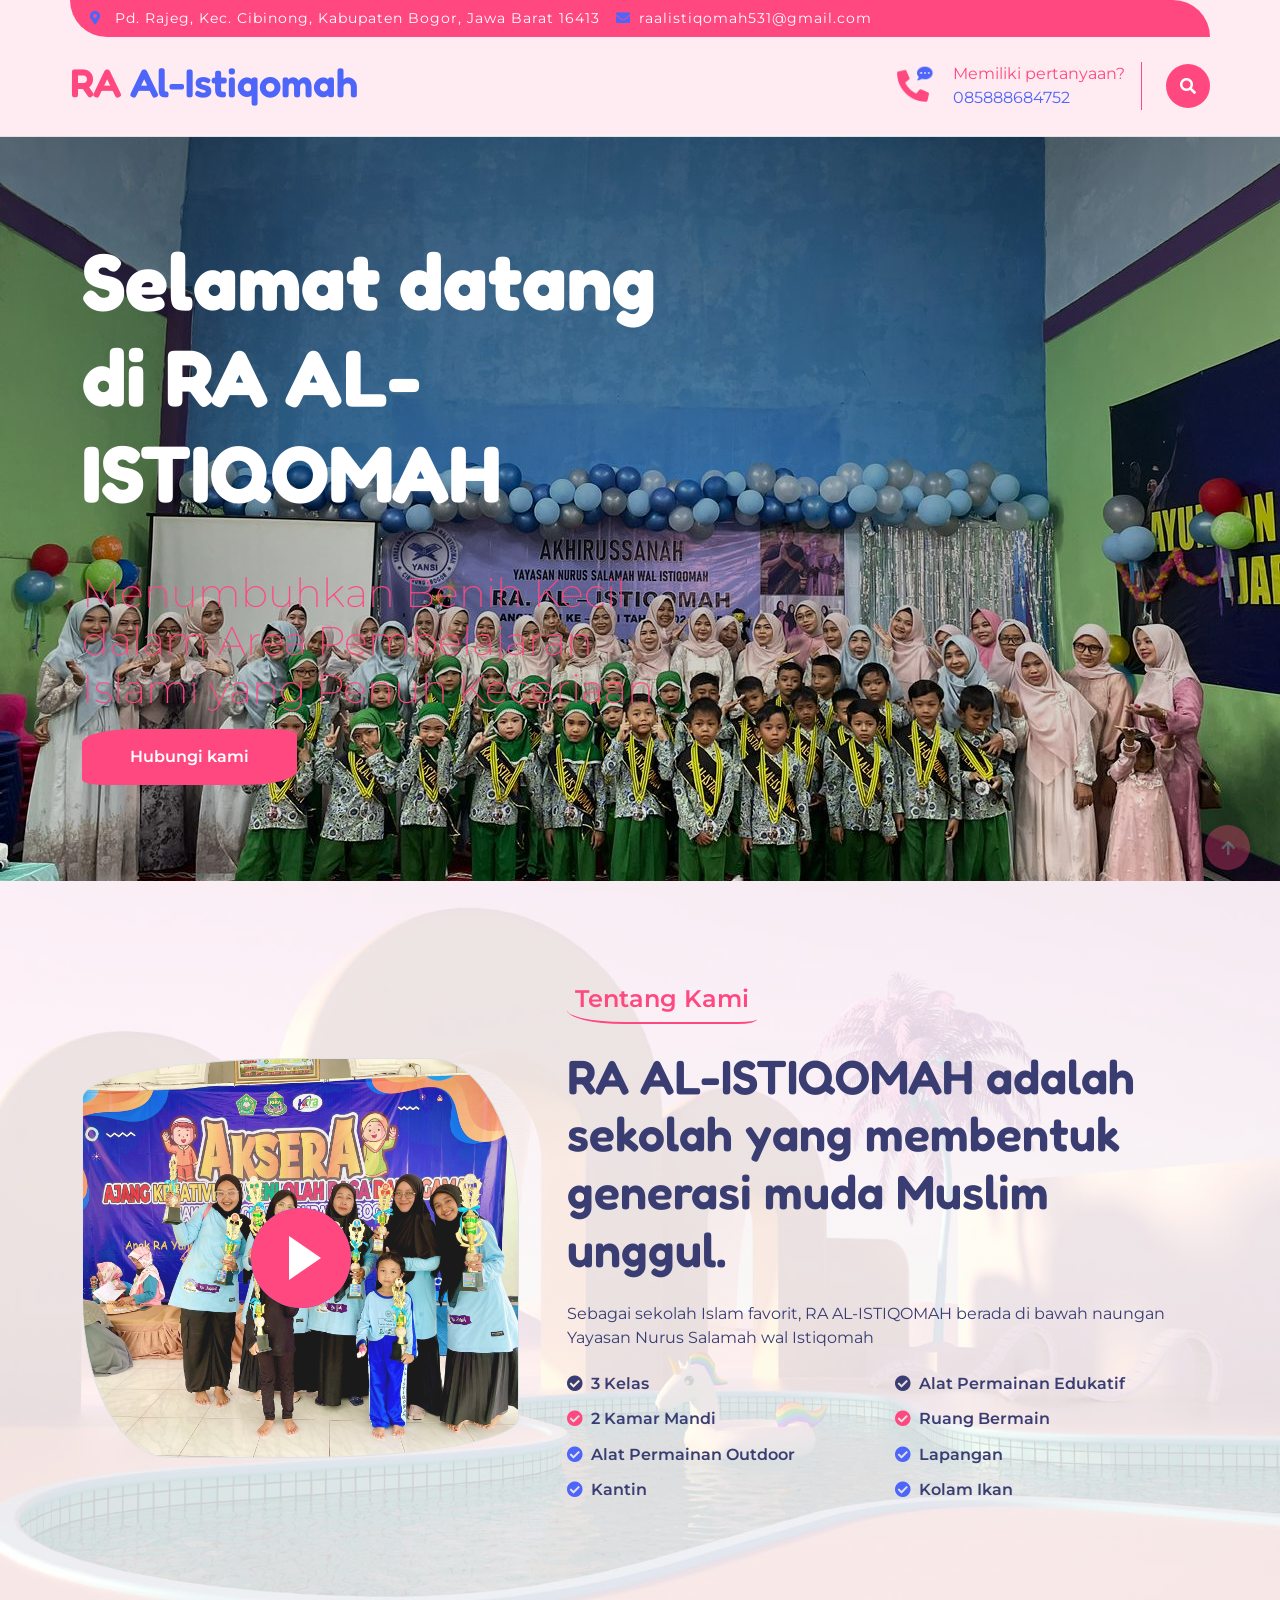
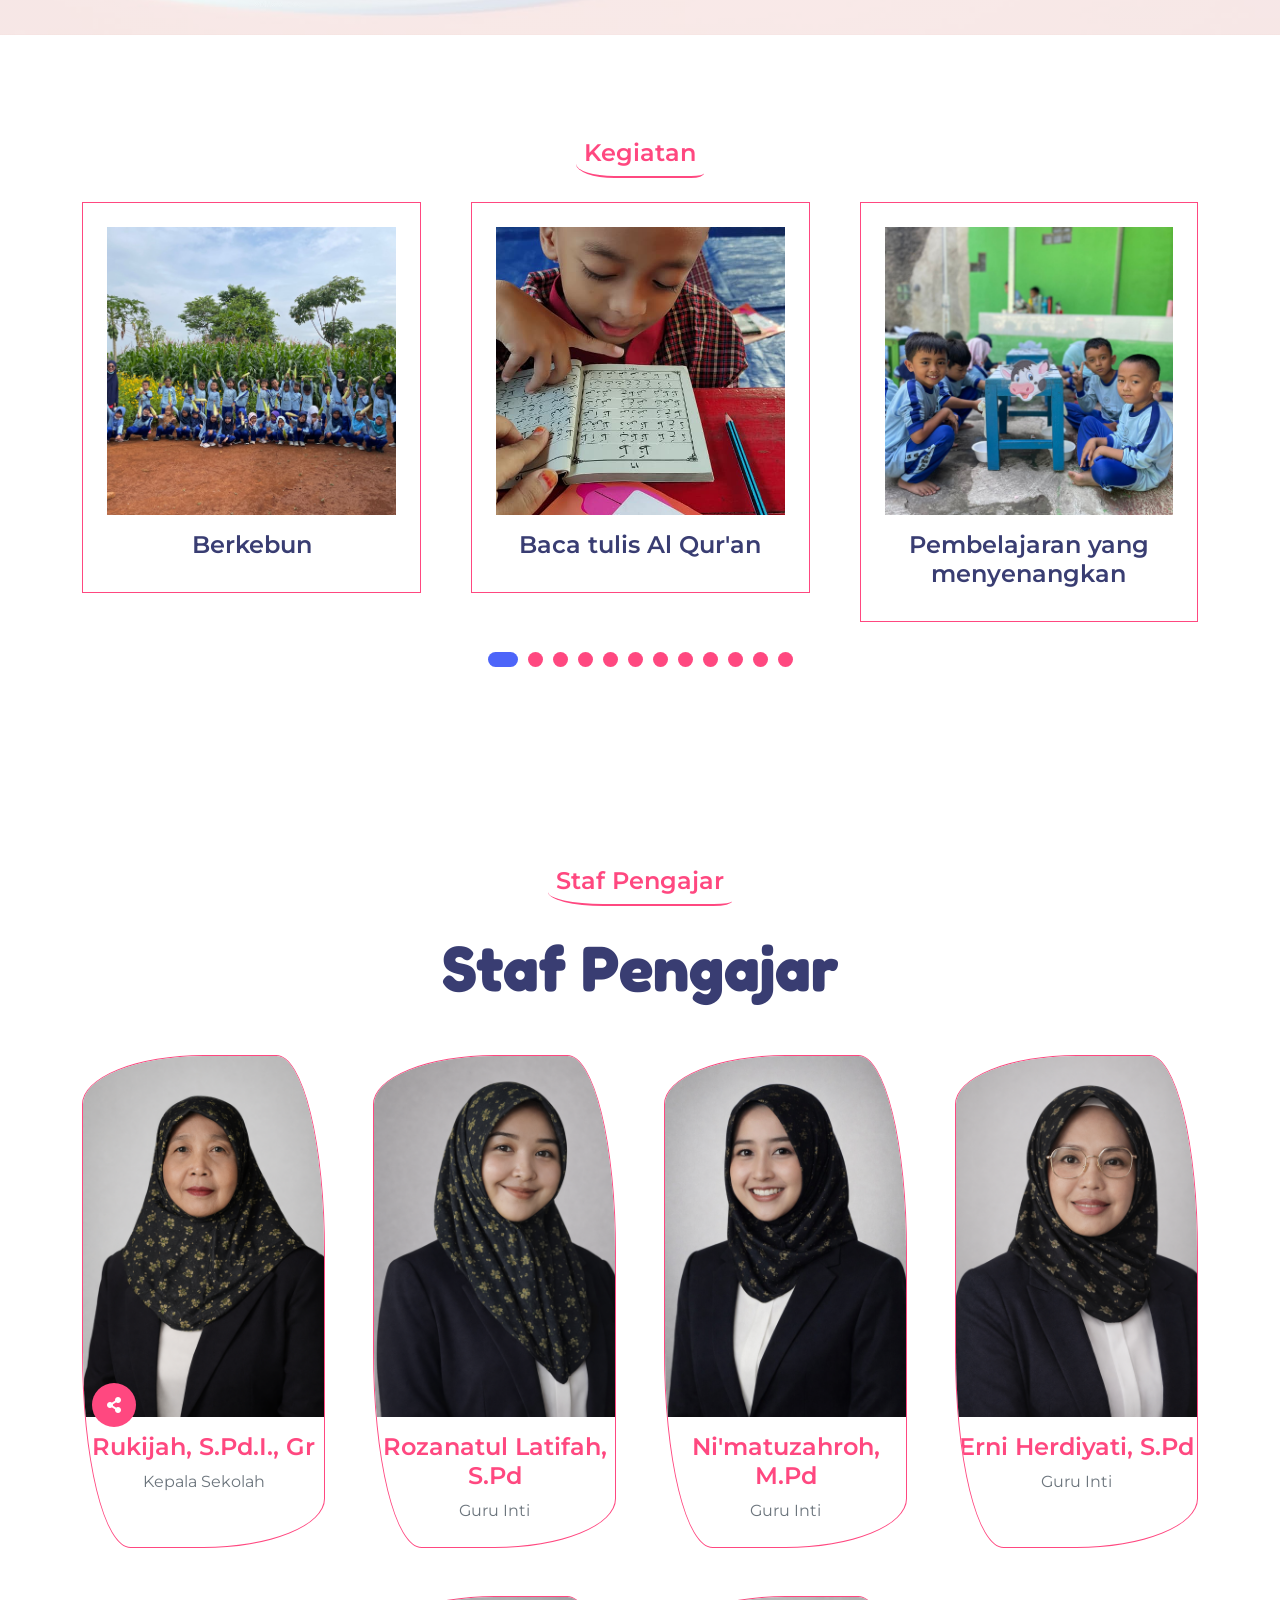
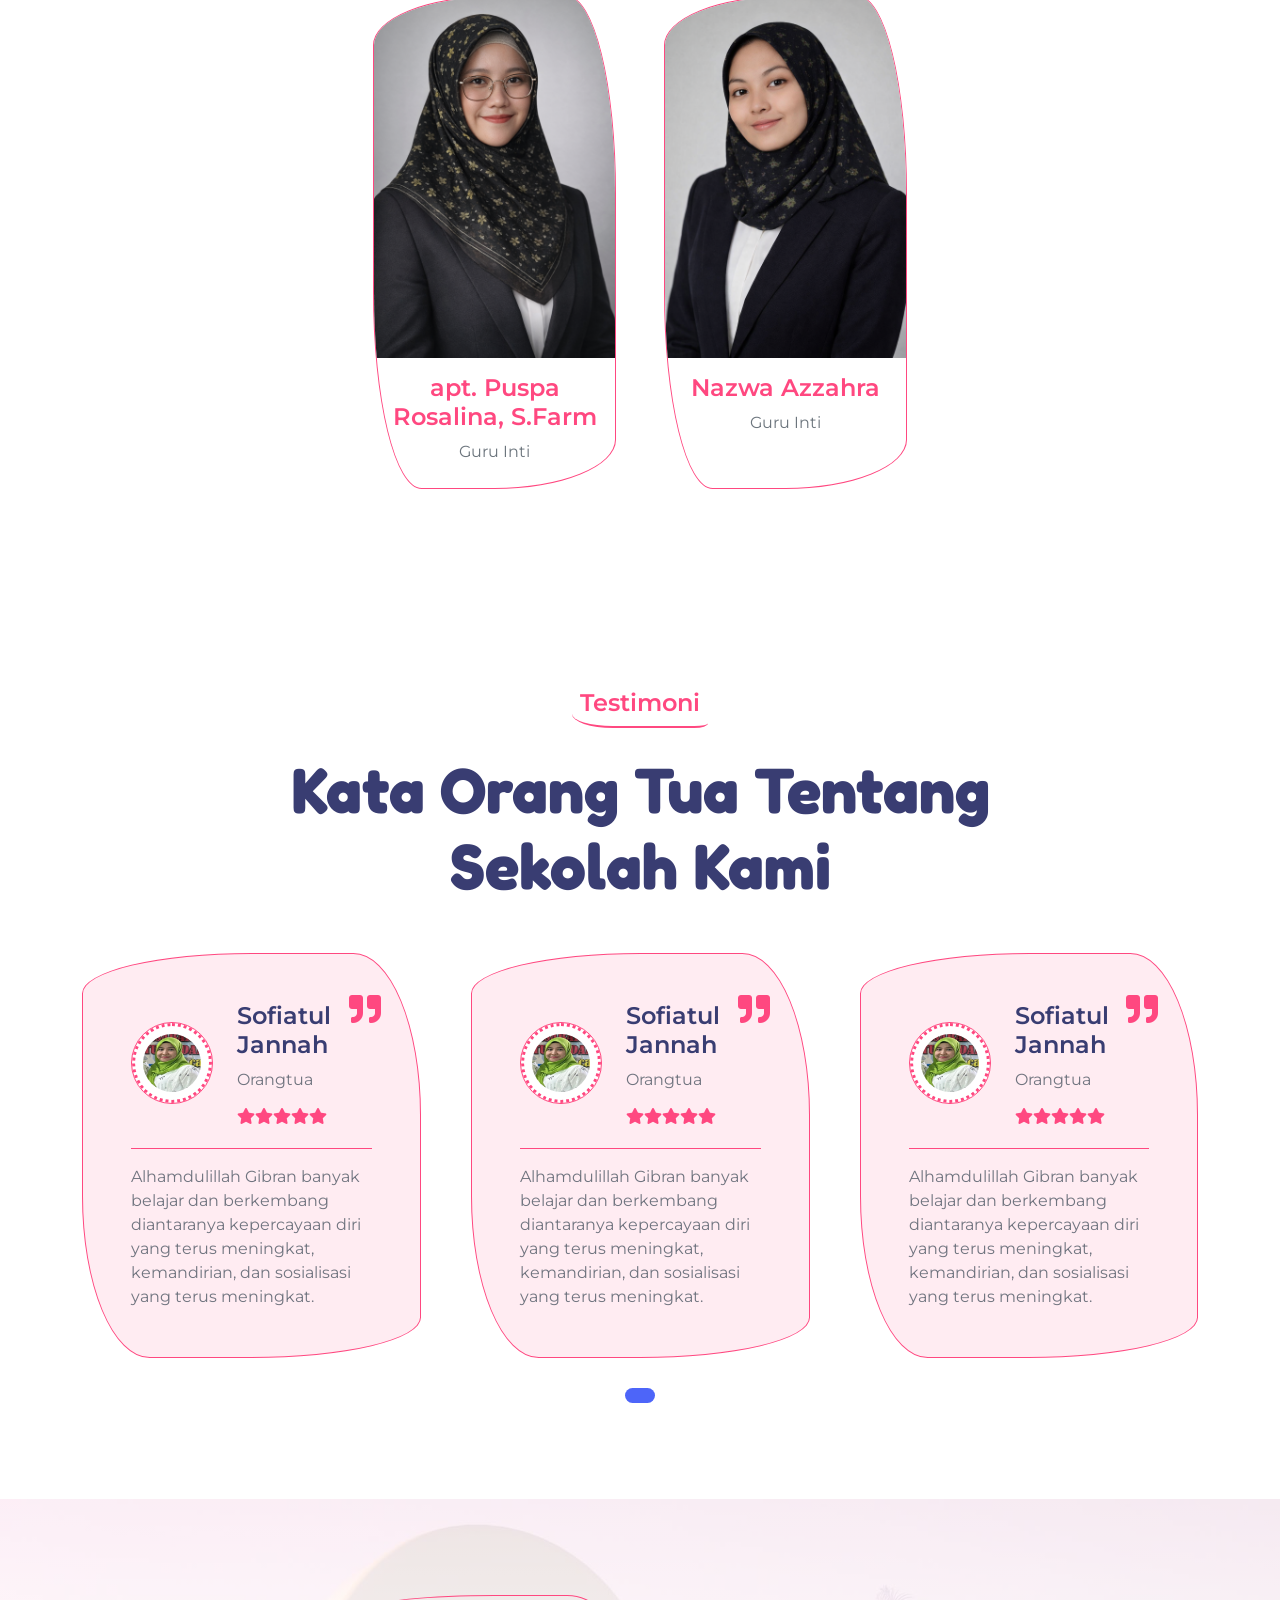
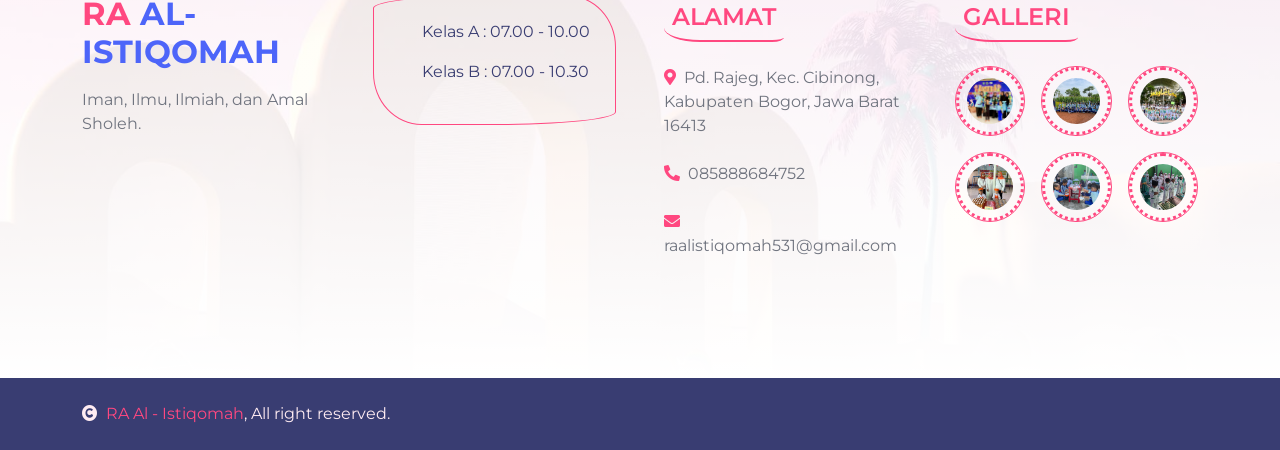
==== commit dc946ef0: "update" ====
--- a/index.html
+++ b/index.html
@@ -784,7 +784,7 @@
             <div class="row g-5 justify-content-center">
                 <div class="col-md-6 col-lg-4 col-xl-3 wow fadeIn" data-wow-delay="0.1s">
                     <div class="team-item border border-primary img-border-radius overflow-hidden">
-                        <img src="img/Rukijah, S.Pd.I., Gr.jpeg" class="img-fluid w-100" alt="">
+                        <img src="img/Rukijah, S.Pd.I., Gr.png" class="img-fluid w-100" alt="">
                         <div class="team-icon d-flex align-items-center justify-content-center">
                             <a class="share btn btn-primary btn-md-square text-white rounded-circle me-3" href=""><i
                                     class="fas fa-share-alt"></i></a>
@@ -803,7 +803,7 @@
                 </div>
                 <div class="col-md-6 col-lg-4 col-xl-3 wow fadeIn" data-wow-delay="0.1s">
                     <div class="team-item border border-primary img-border-radius overflow-hidden">
-                        <img src="img/Rozanatul Latifah.jpeg" class="img-fluid w-100" alt="">
+                        <img src="img/Rozanatul Latifah.png" class="img-fluid w-100" alt="">
                         <!-- <div class="team-icon d-flex align-items-center justify-content-center">
                             <a class="share btn btn-primary btn-md-square text-white rounded-circle me-3" href=""><i
                                     class="fas fa-share-alt"></i></a>
@@ -822,7 +822,7 @@
                 </div>
                 <div class="col-md-6 col-lg-4 col-xl-3 wow fadeIn" data-wow-delay="0.3s">
                     <div class="team-item border border-primary img-border-radius overflow-hidden">
-                        <img src="img/Ni'matuzahroh.jpeg" class="img-fluid w-100" alt="">
+                        <img src="img/Ni'matuzahroh.png" class="img-fluid w-100" alt="">
                         <!-- <div class="team-icon d-flex align-items-center justify-content-center">
                             <a class="share btn btn-primary btn-md-square text-white rounded-circle me-3" href=""><i
                                     class="fas fa-share-alt"></i></a>
@@ -841,7 +841,7 @@
                 </div>
                 <div class="col-md-6 col-lg-4 col-xl-3 wow fadeIn" data-wow-delay="0.5s">
                     <div class="team-item border border-primary img-border-radius overflow-hidden">
-                        <img src="img/Erni Herdiyati.jpeg" class="img-fluid w-100" alt="">
+                        <img src="img/Erni Herdiyati.png" class="img-fluid w-100" alt="">
                         <!-- <div class="team-icon d-flex align-items-center justify-content-center">
                             <a class="share btn btn-primary btn-md-square text-white rounded-circle me-3" href=""><i
                                     class="fas fa-share-alt"></i></a>
@@ -860,7 +860,7 @@
                 </div>
                 <div class="col-md-6 col-lg-4 col-xl-3 wow fadeIn" data-wow-delay="0.7s">
                     <div class="team-item border border-primary img-border-radius overflow-hidden">
-                        <img src="img/Puspa Rosalina.jpeg" class="img-fluid w-100" alt="">
+                        <img src="img/Puspa Rosalina.png" class="img-fluid w-100" alt="">
                         <!-- <div class="team-icon d-flex align-items-center justify-content-center">
                             <a class="share btn btn-primary btn-md-square text-white rounded-circle me-3" href=""><i
                                     class="fas fa-share-alt"></i></a>
@@ -879,7 +879,7 @@
                 </div>
                 <div class="col-md-6 col-lg-4 col-xl-3 wow fadeIn" data-wow-delay="0.7s">
                     <div class="team-item border border-primary img-border-radius overflow-hidden">
-                        <img src="img/Nazwa Azzahra.jpeg" class="img-fluid w-100" alt="">
+                        <img src="img/Nazwa Azzahra.png" class="img-fluid w-100" alt="">
                         <!-- <div class="team-icon d-flex align-items-center justify-content-center">
                             <a class="share btn btn-primary btn-md-square text-white rounded-circle me-3" href=""><i
                                     class="fas fa-share-alt"></i></a>
--- a/css/style.css
+++ b/css/style.css
@@ -229,7 +229,7 @@
 /*** Hero Header ***/
 .hero-header,
 .page-header {
-    background: linear-gradient(rgba(0, 0, 0, 0.5), rgba(0, 0, 0, 0.05)), url(../img/activity/akhirussanah.jpeg);
+    background: linear-gradient(rgba(0, 0, 0, 0.5), rgba(0, 0, 0, 0.05)), url(../img/activity/akhirussanahh.jpeg);
     background-position: center center;
     background-repeat: no-repeat;
     background-size: cover;
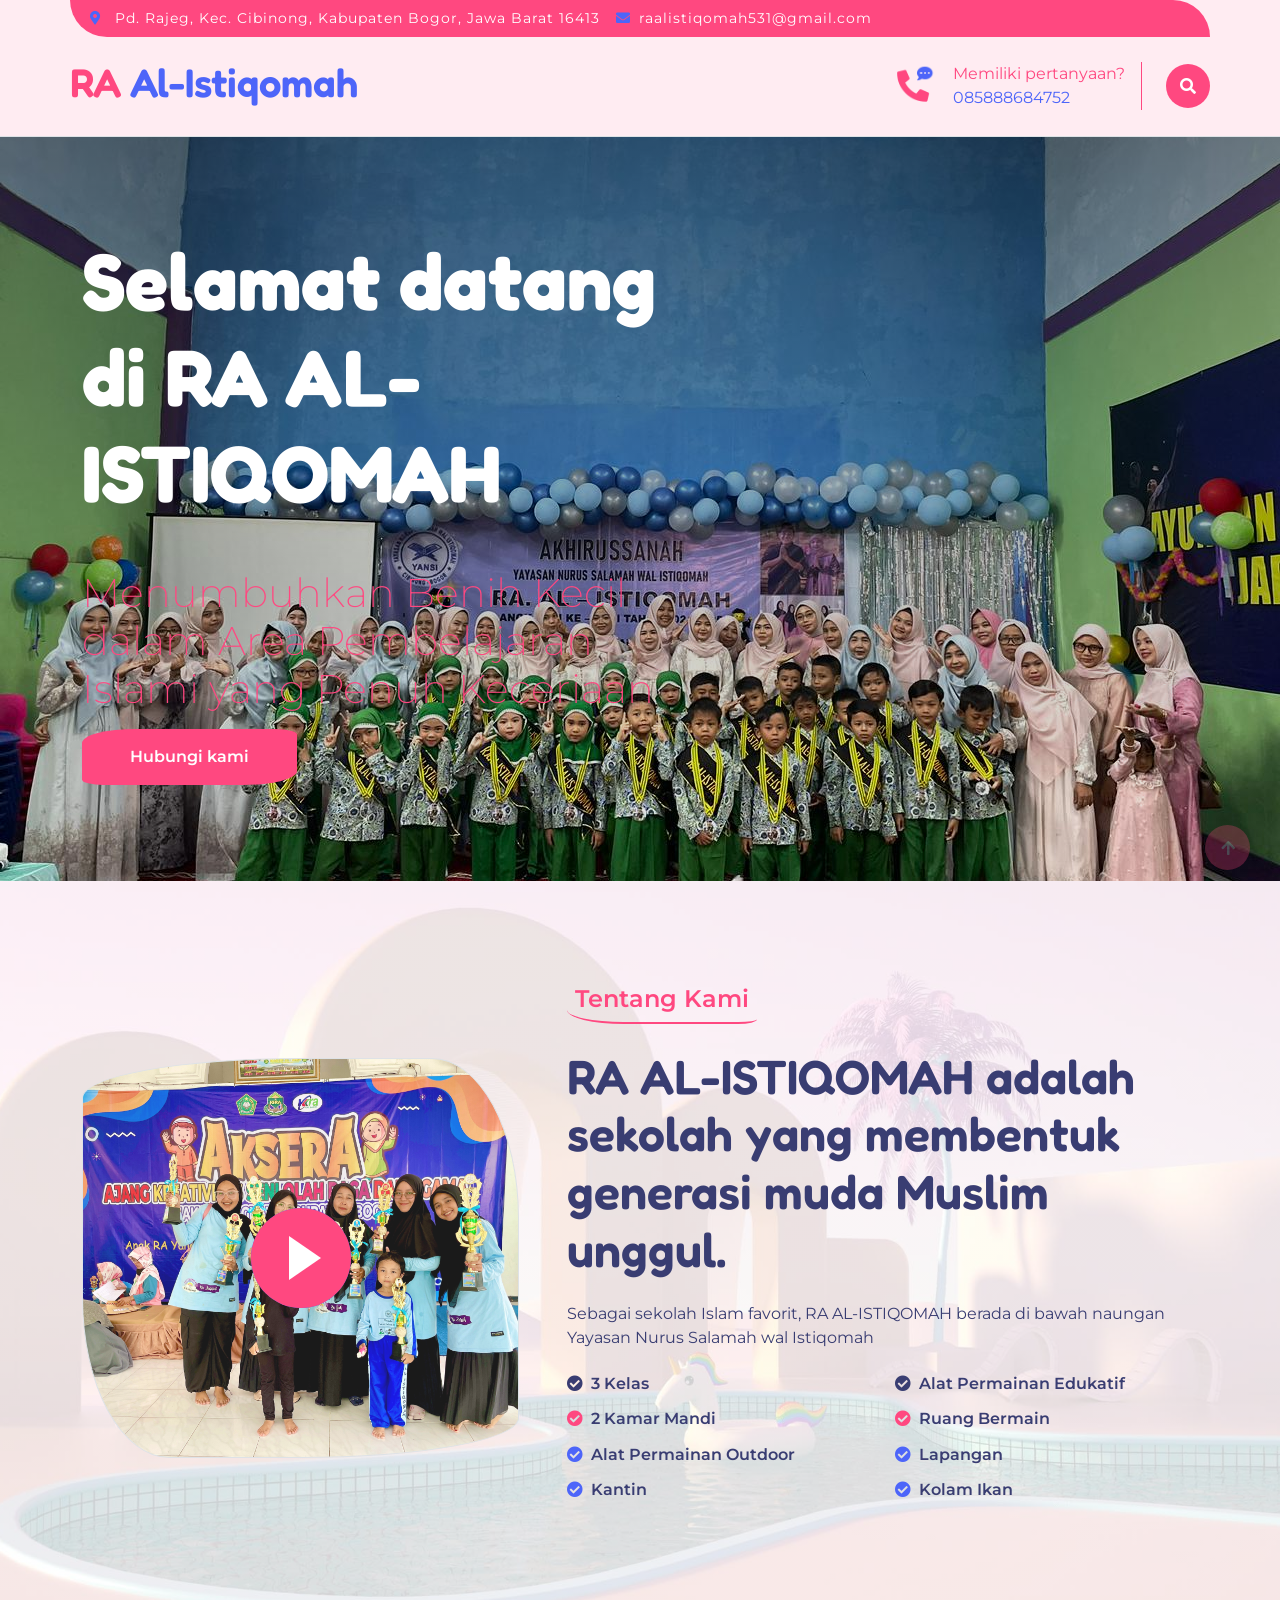
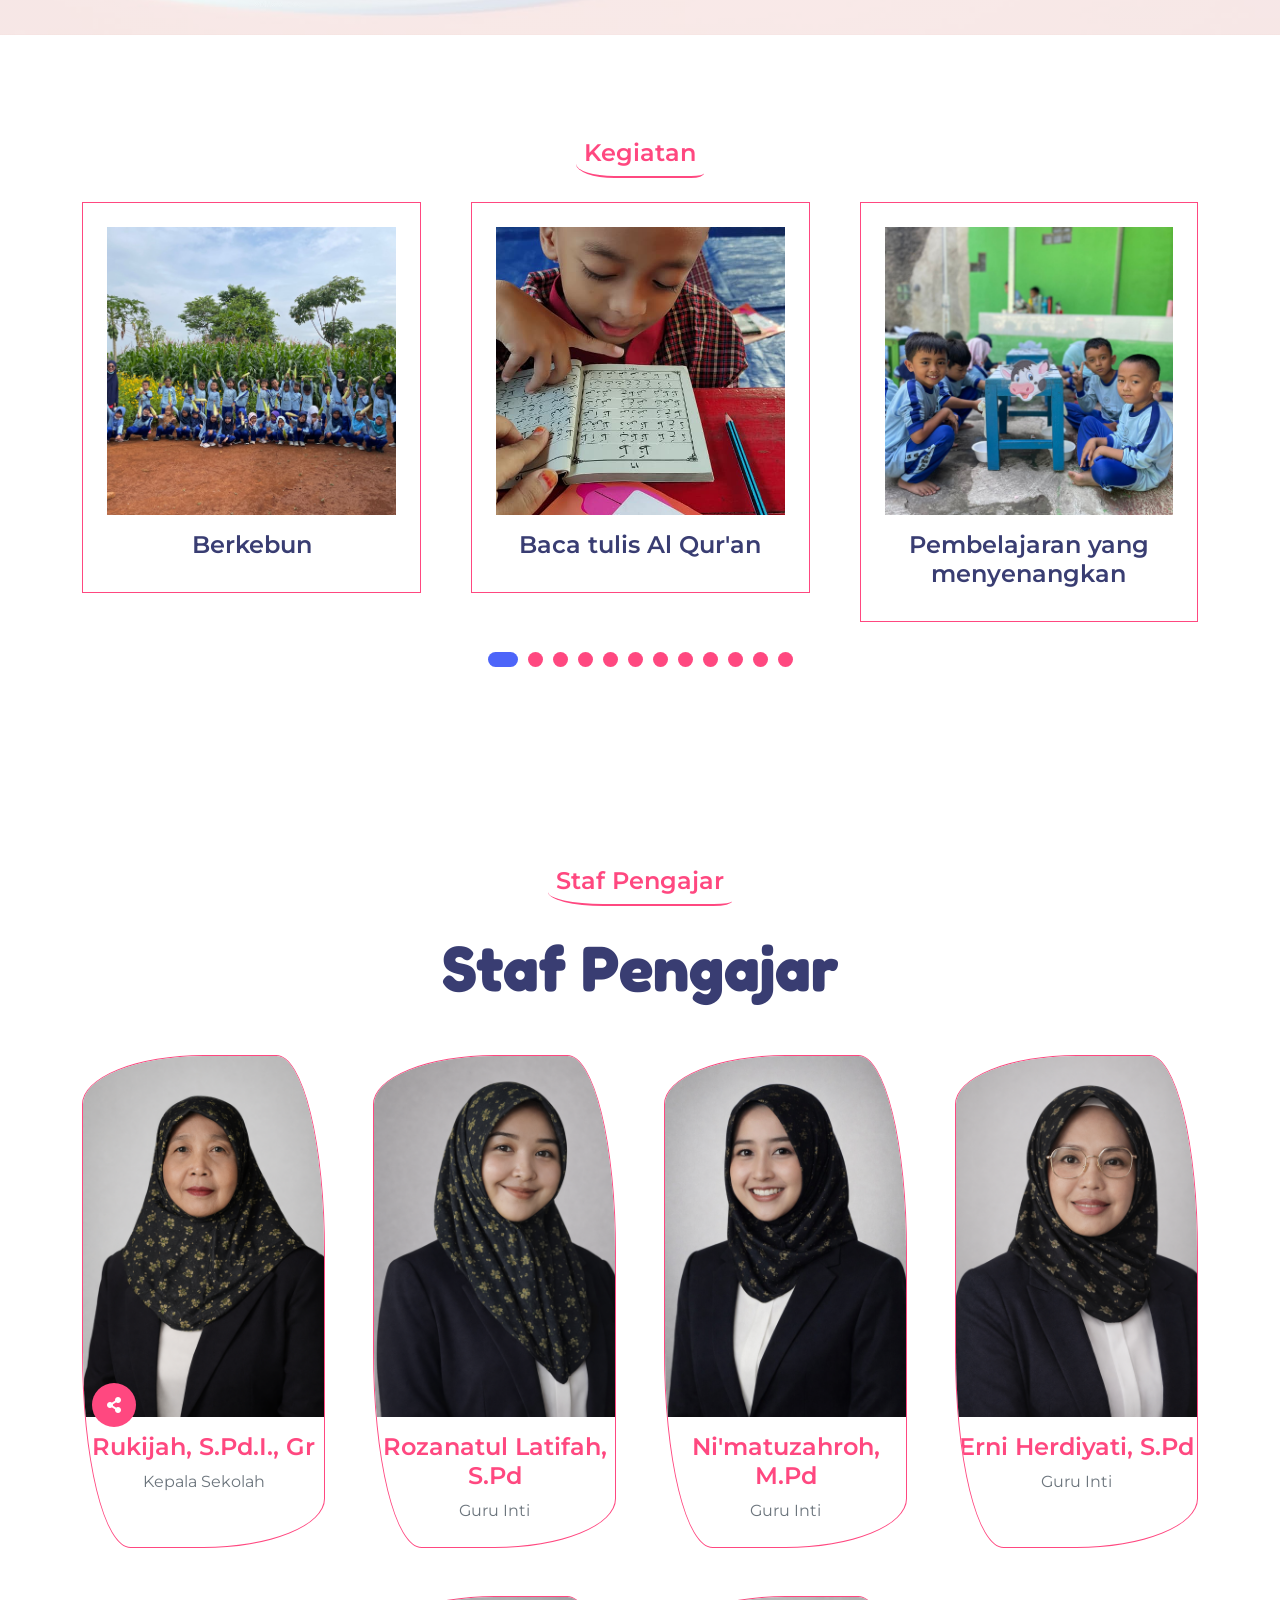
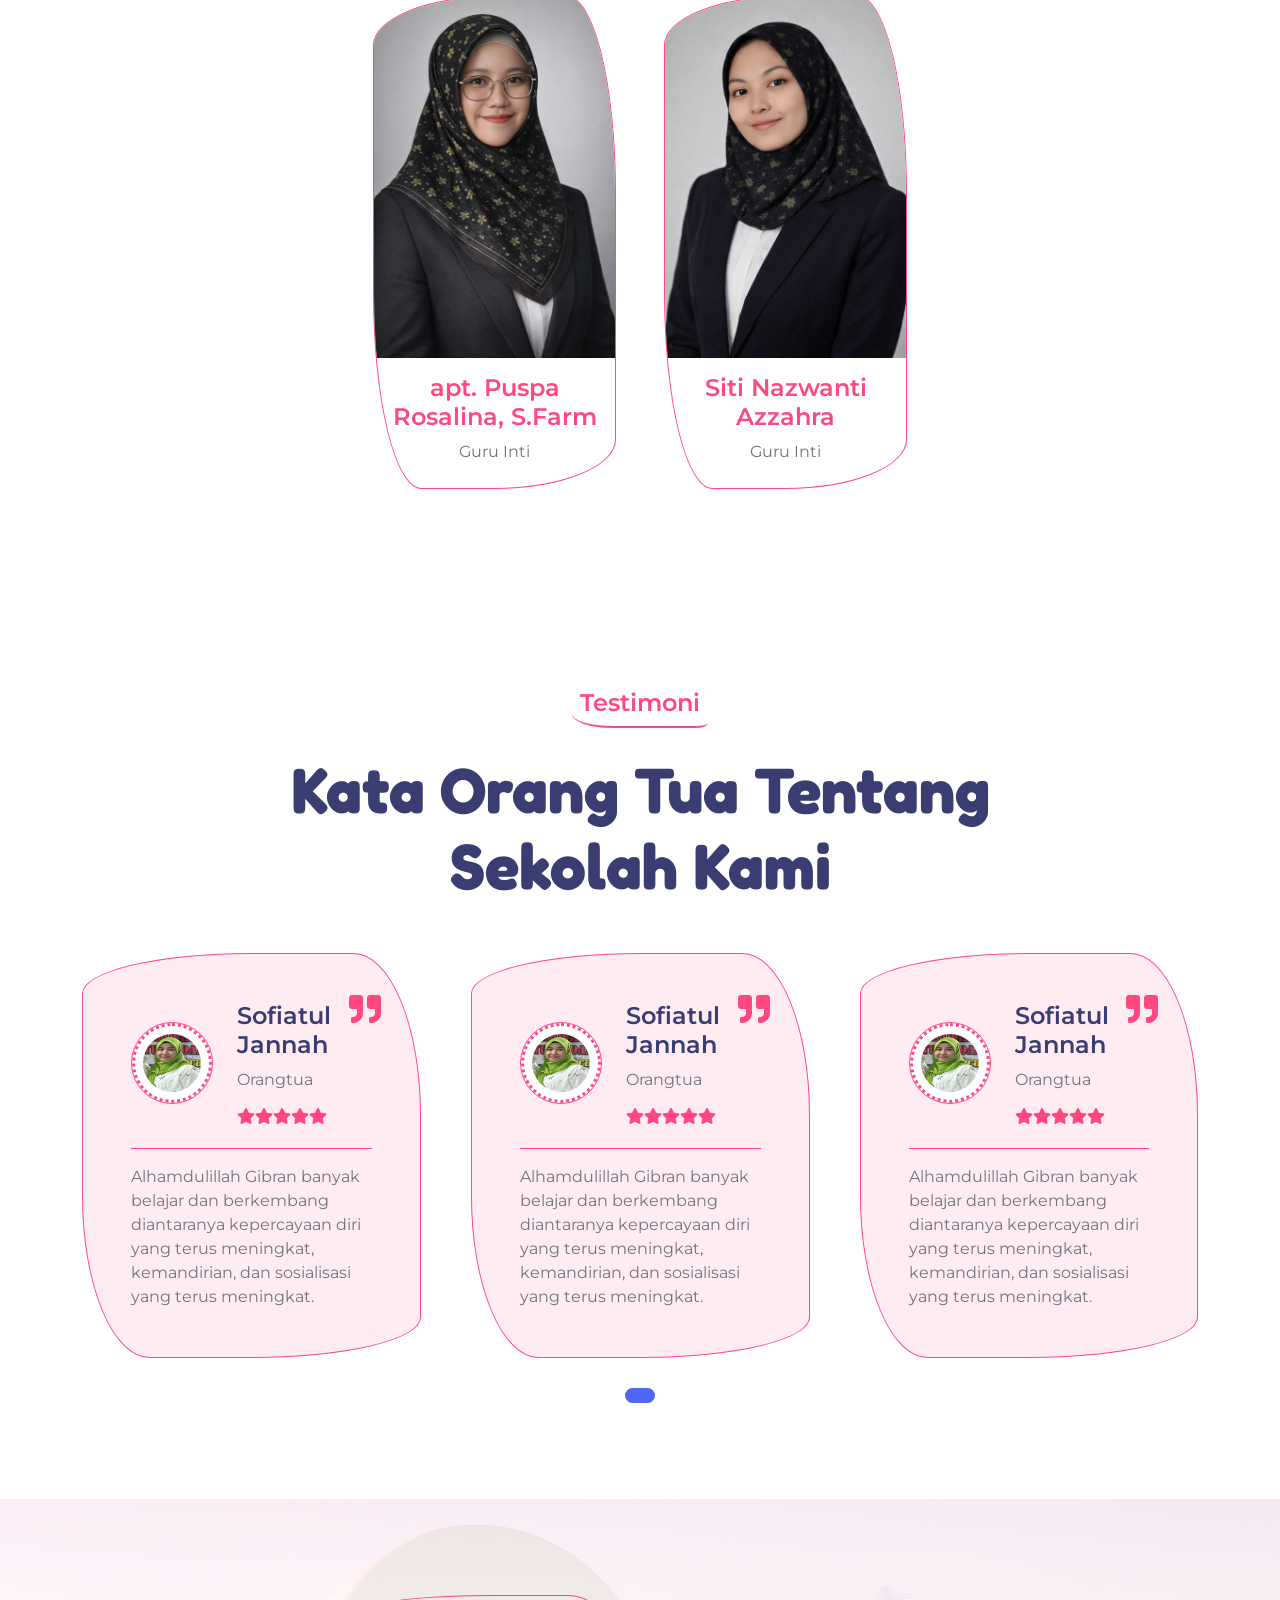
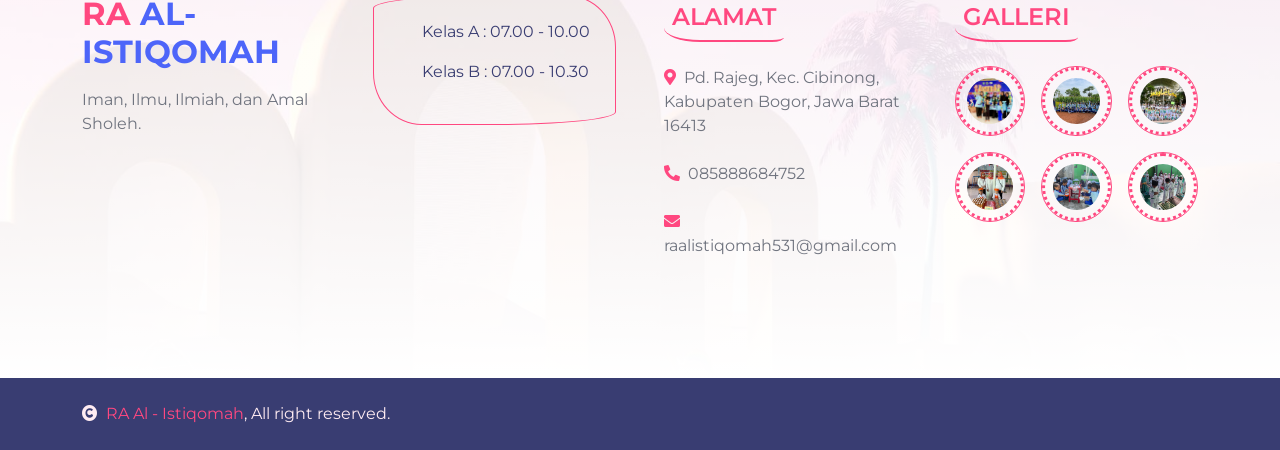
==== commit 49df0565: "update nama guru inti" ====
--- a/index.html
+++ b/index.html
@@ -891,7 +891,7 @@
                                     class="fab fa-instagram"></i></a>
                         </div> -->
                         <div class="team-content text-center py-3">
-                            <h4 class="text-primary">Nazwa Azzahra</h4>
+                            <h4 class="text-primary">Siti Nazwanti Azzahra</h4>
                             <p class="text-muted mb-2">Guru Inti</p>
                         </div>
                     </div>
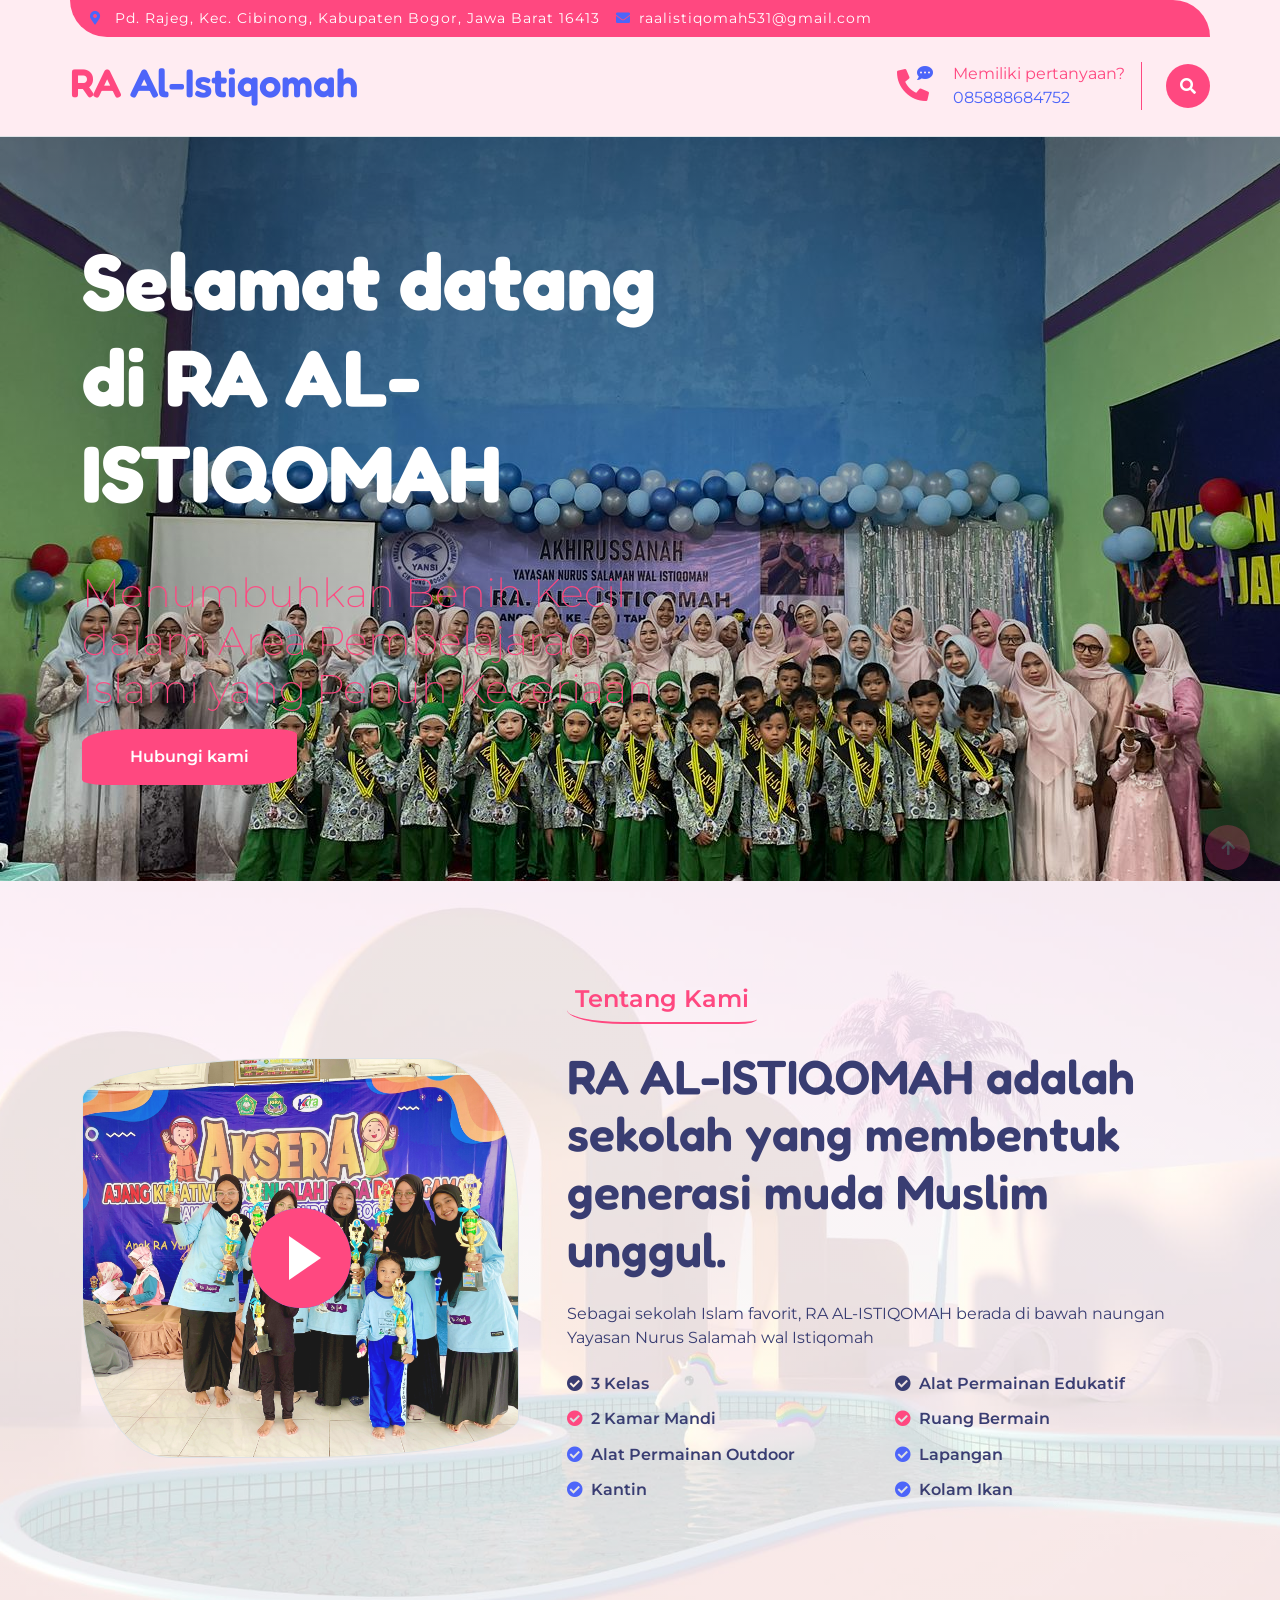
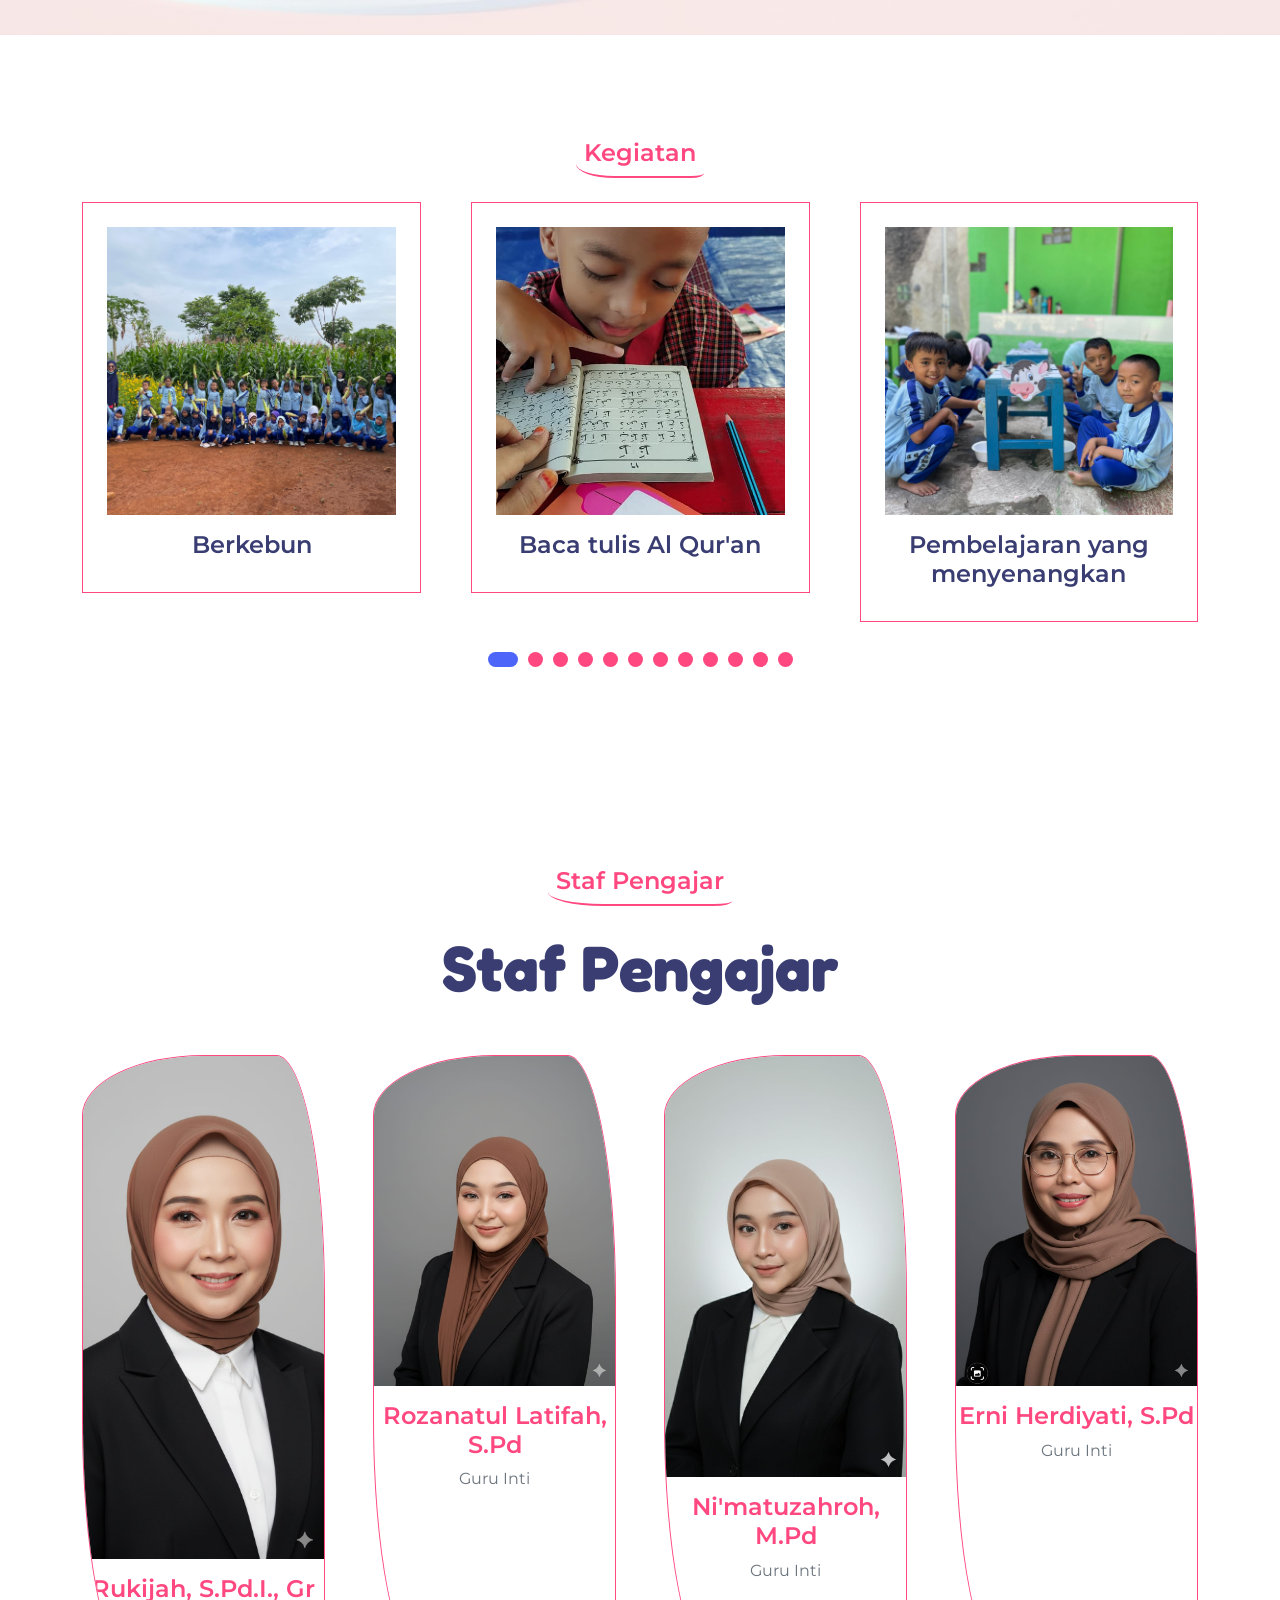
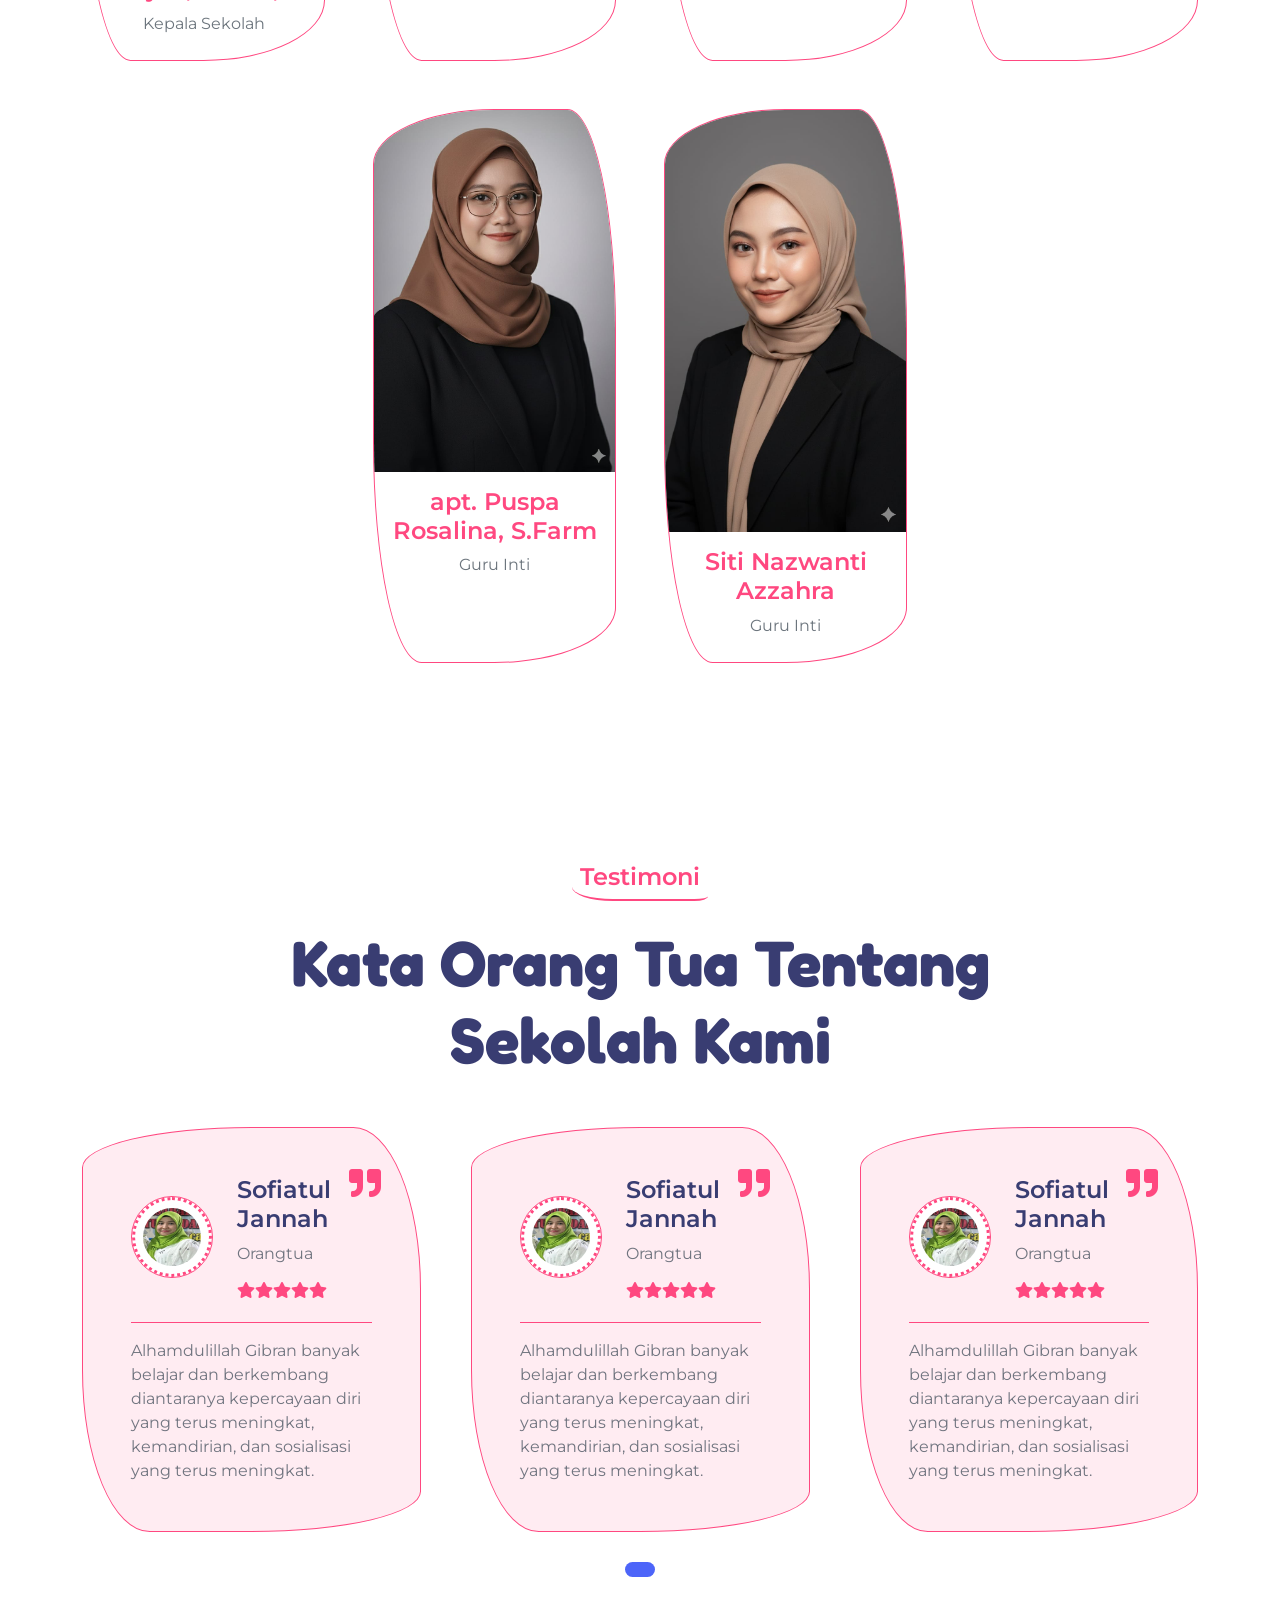
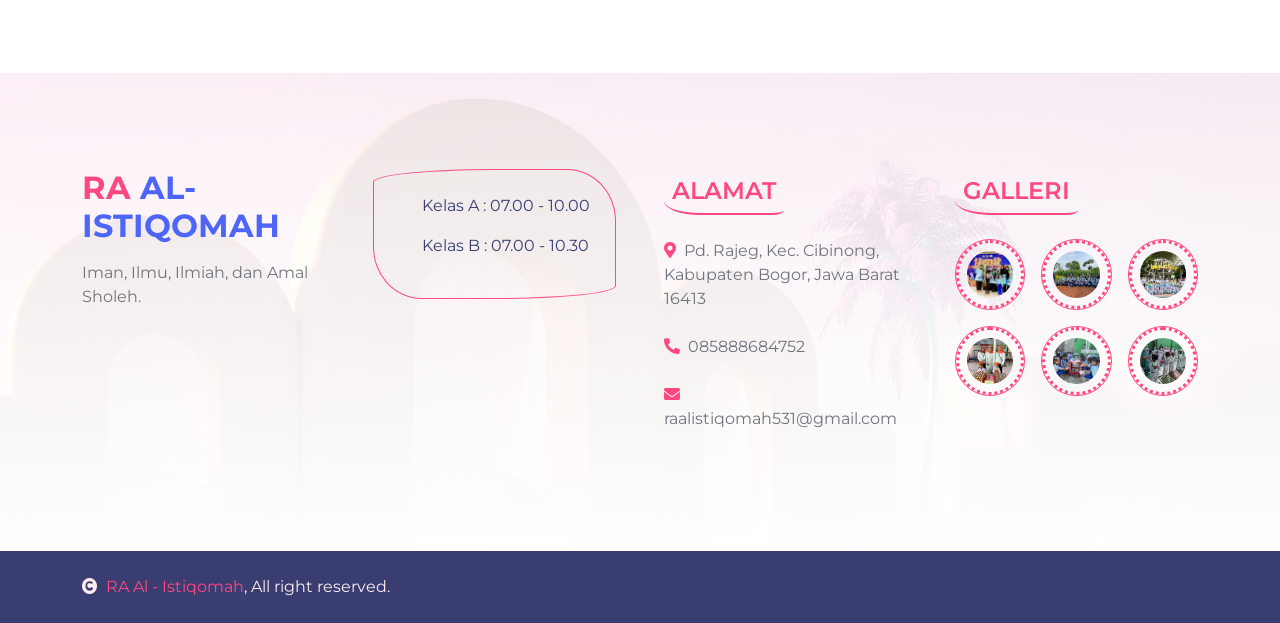
==== commit 1ca611f3: "update" ====
--- a/index.html
+++ b/index.html
@@ -784,8 +784,8 @@
             <div class="row g-5 justify-content-center">
                 <div class="col-md-6 col-lg-4 col-xl-3 wow fadeIn" data-wow-delay="0.1s">
                     <div class="team-item border border-primary img-border-radius overflow-hidden">
-                        <img src="img/Rukijah, S.Pd.I., Gr.png" class="img-fluid w-100" alt="">
-                        <div class="team-icon d-flex align-items-center justify-content-center">
+                        <img src="img/Rukijah, S.Pd.I., Gr.jpeg" class="img-fluid w-100" alt="">
+                        <!-- <div class="team-icon d-flex align-items-center justify-content-center">
                             <a class="share btn btn-primary btn-md-square text-white rounded-circle me-3" href=""><i
                                     class="fas fa-share-alt"></i></a>
                             <a class="share-link btn btn-primary btn-md-square text-white rounded-circle me-3"
@@ -794,7 +794,7 @@
                                 href=""><i class="fab fa-twitter"></i></a>
                             <a class="share-link btn btn-primary btn-md-square text-white rounded-circle" href=""><i
                                     class="fab fa-instagram"></i></a>
-                        </div>
+                        </div> -->
                         <div class="team-content text-center py-3">
                             <h4 class="text-primary">Rukijah, S.Pd.I., Gr</h4>
                             <p class="text-muted mb-2">Kepala Sekolah</p>
@@ -803,7 +803,7 @@
                 </div>
                 <div class="col-md-6 col-lg-4 col-xl-3 wow fadeIn" data-wow-delay="0.1s">
                     <div class="team-item border border-primary img-border-radius overflow-hidden">
-                        <img src="img/Rozanatul Latifah.png" class="img-fluid w-100" alt="">
+                        <img src="img/Rozanatul Latifah.jpeg" class="img-fluid w-100" alt="">
                         <!-- <div class="team-icon d-flex align-items-center justify-content-center">
                             <a class="share btn btn-primary btn-md-square text-white rounded-circle me-3" href=""><i
                                     class="fas fa-share-alt"></i></a>
@@ -822,7 +822,7 @@
                 </div>
                 <div class="col-md-6 col-lg-4 col-xl-3 wow fadeIn" data-wow-delay="0.3s">
                     <div class="team-item border border-primary img-border-radius overflow-hidden">
-                        <img src="img/Ni'matuzahroh.png" class="img-fluid w-100" alt="">
+                        <img src="img/Ni'matuzahroh.jpeg" class="img-fluid w-100" alt="">
                         <!-- <div class="team-icon d-flex align-items-center justify-content-center">
                             <a class="share btn btn-primary btn-md-square text-white rounded-circle me-3" href=""><i
                                     class="fas fa-share-alt"></i></a>
@@ -841,7 +841,7 @@
                 </div>
                 <div class="col-md-6 col-lg-4 col-xl-3 wow fadeIn" data-wow-delay="0.5s">
                     <div class="team-item border border-primary img-border-radius overflow-hidden">
-                        <img src="img/Erni Herdiyati.png" class="img-fluid w-100" alt="">
+                        <img src="img/Erni Herdiyati.jpeg" class="img-fluid w-100" alt="">
                         <!-- <div class="team-icon d-flex align-items-center justify-content-center">
                             <a class="share btn btn-primary btn-md-square text-white rounded-circle me-3" href=""><i
                                     class="fas fa-share-alt"></i></a>
@@ -860,7 +860,7 @@
                 </div>
                 <div class="col-md-6 col-lg-4 col-xl-3 wow fadeIn" data-wow-delay="0.7s">
                     <div class="team-item border border-primary img-border-radius overflow-hidden">
-                        <img src="img/Puspa Rosalina.png" class="img-fluid w-100" alt="">
+                        <img src="img/Puspa Rosalina.jpeg" class="img-fluid w-100" alt="">
                         <!-- <div class="team-icon d-flex align-items-center justify-content-center">
                             <a class="share btn btn-primary btn-md-square text-white rounded-circle me-3" href=""><i
                                     class="fas fa-share-alt"></i></a>
@@ -879,7 +879,7 @@
                 </div>
                 <div class="col-md-6 col-lg-4 col-xl-3 wow fadeIn" data-wow-delay="0.7s">
                     <div class="team-item border border-primary img-border-radius overflow-hidden">
-                        <img src="img/Nazwa Azzahra.png" class="img-fluid w-100" alt="">
+                        <img src="img/Nazwa Azzahra.jpeg" class="img-fluid w-100" alt="">
                         <!-- <div class="team-icon d-flex align-items-center justify-content-center">
                             <a class="share btn btn-primary btn-md-square text-white rounded-circle me-3" href=""><i
                                     class="fas fa-share-alt"></i></a>
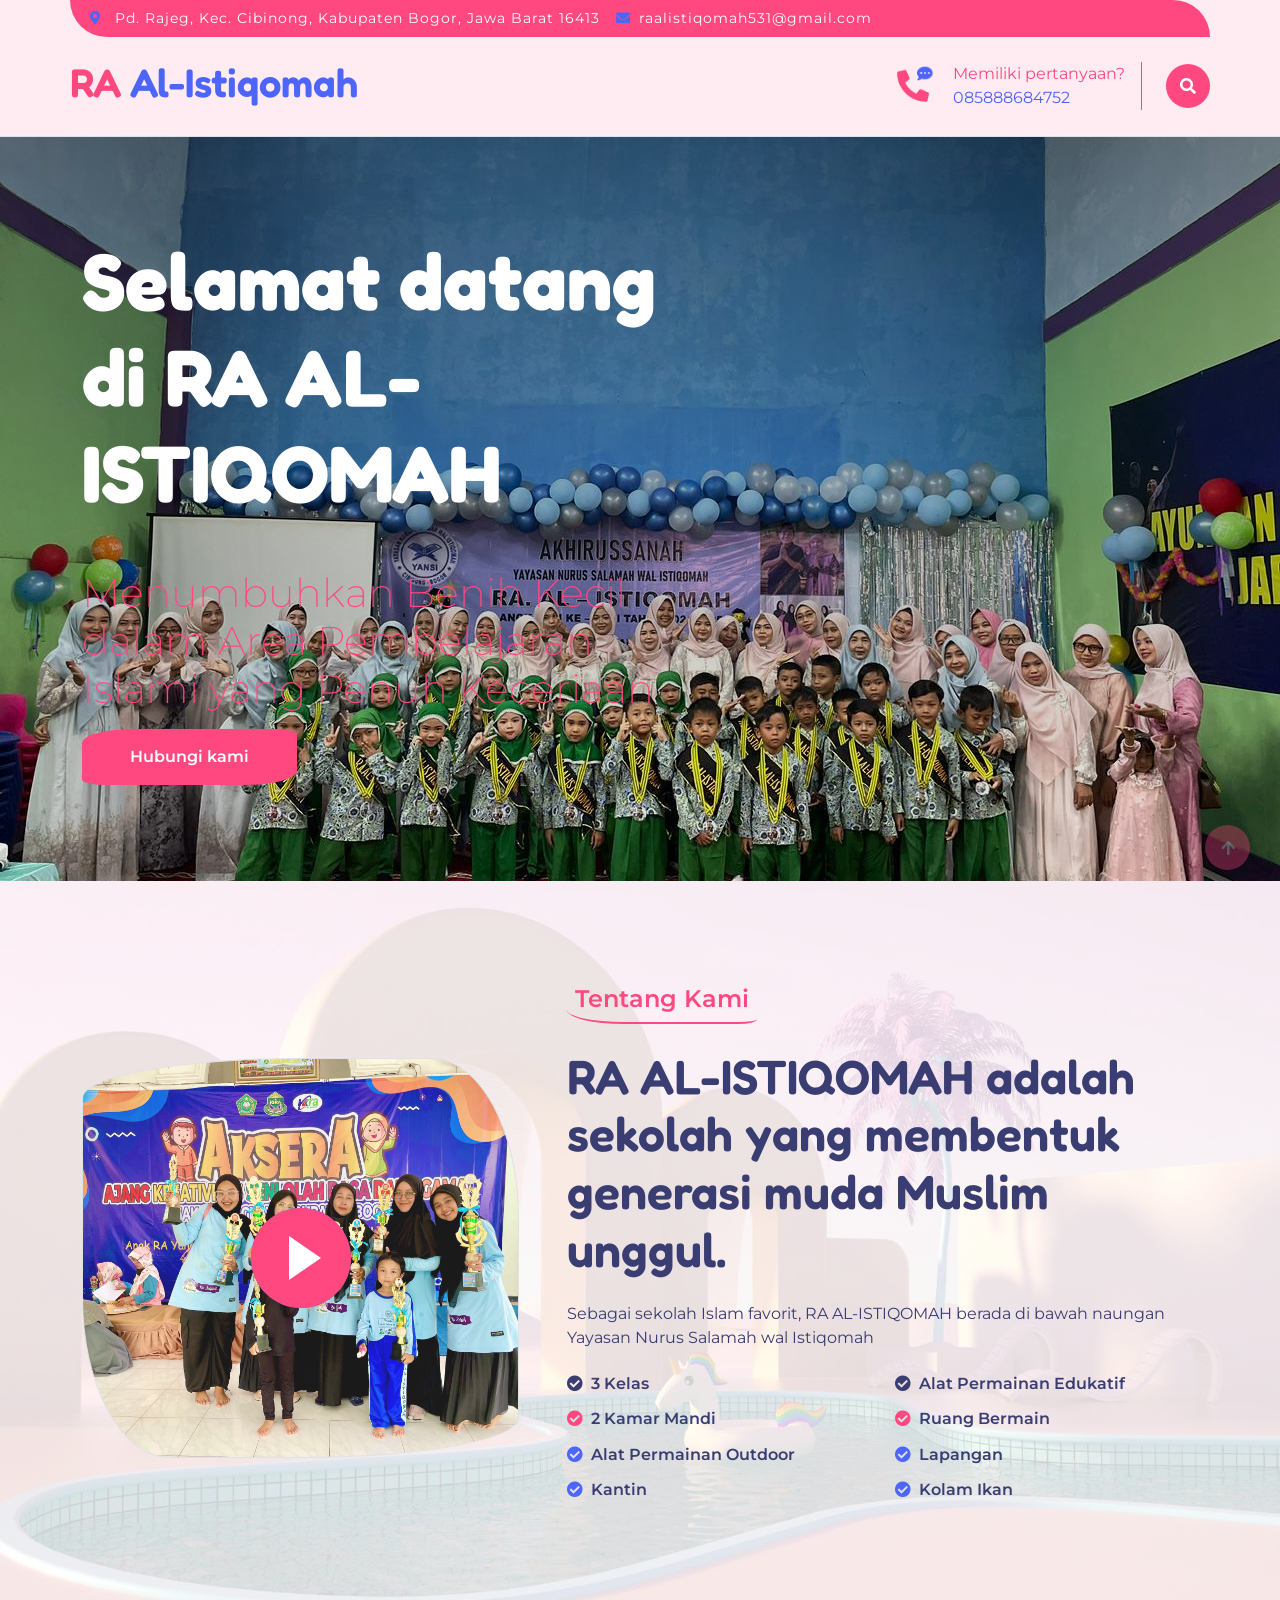
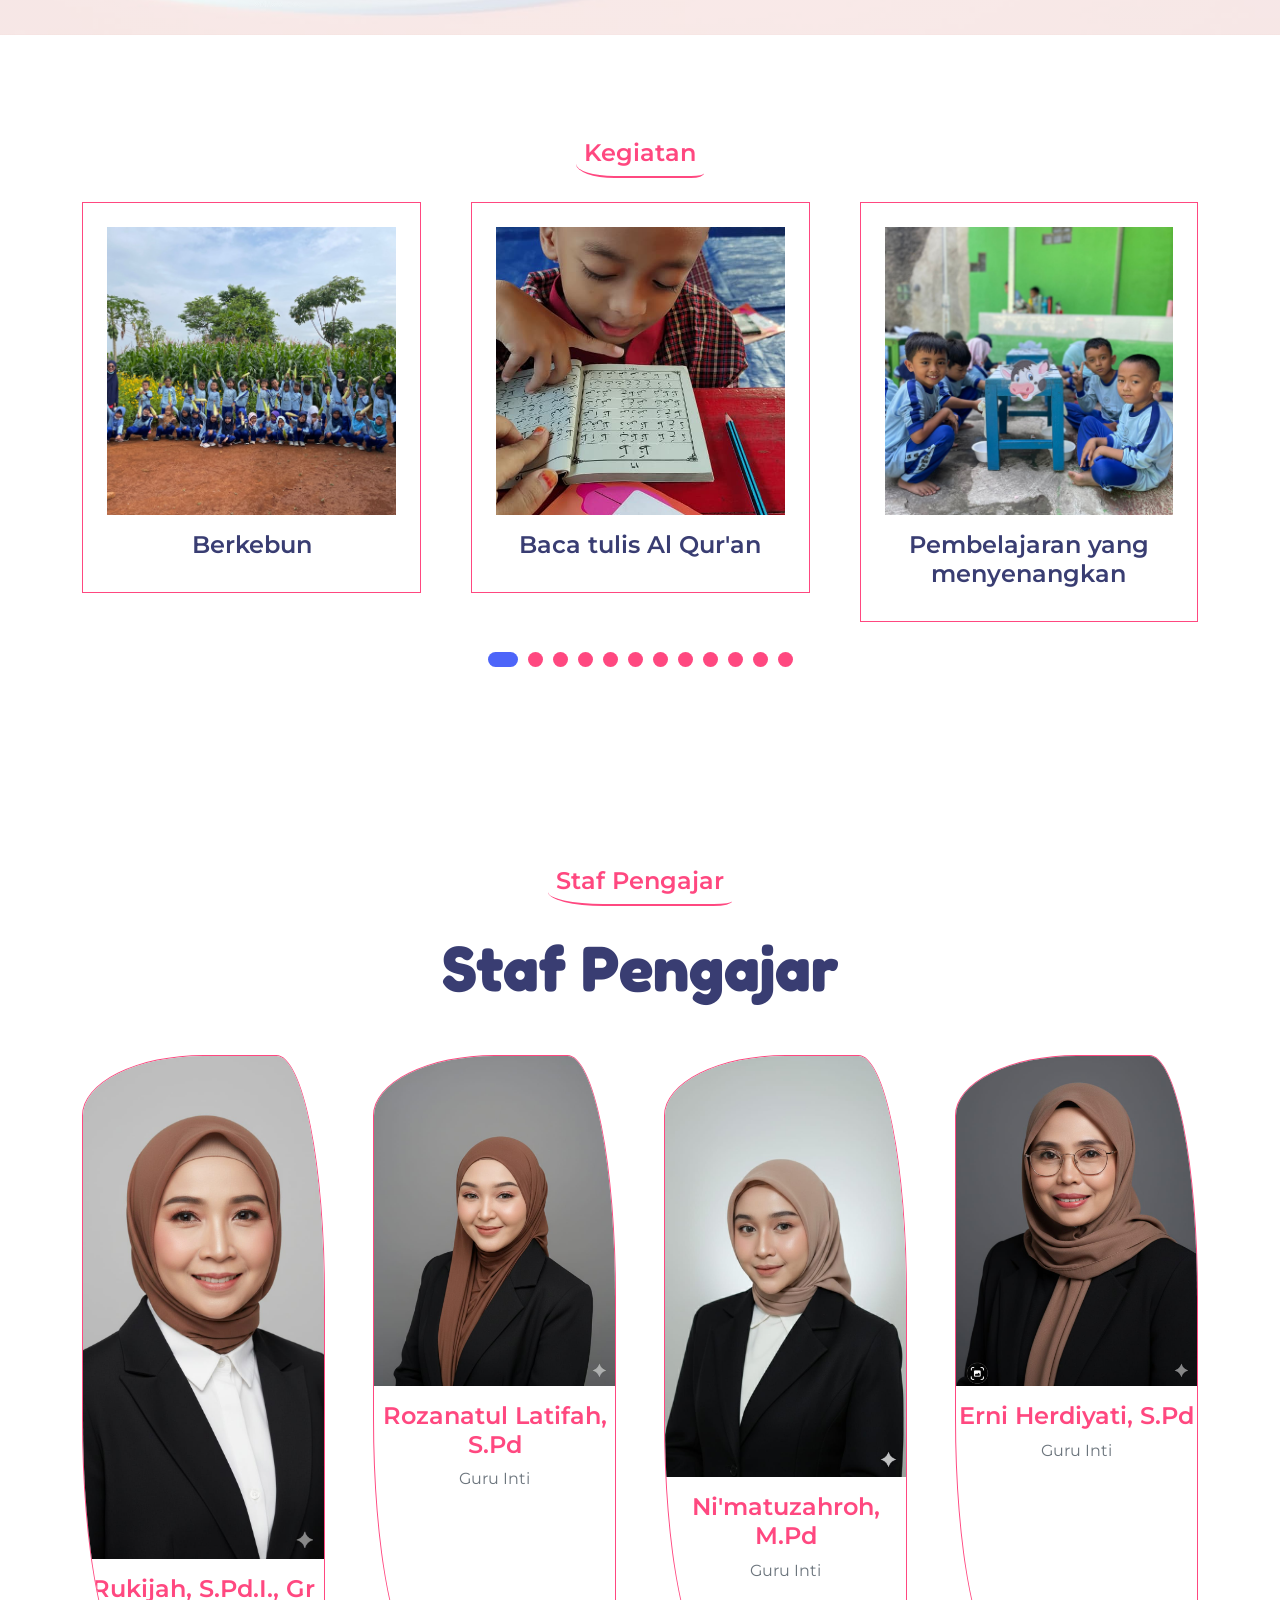
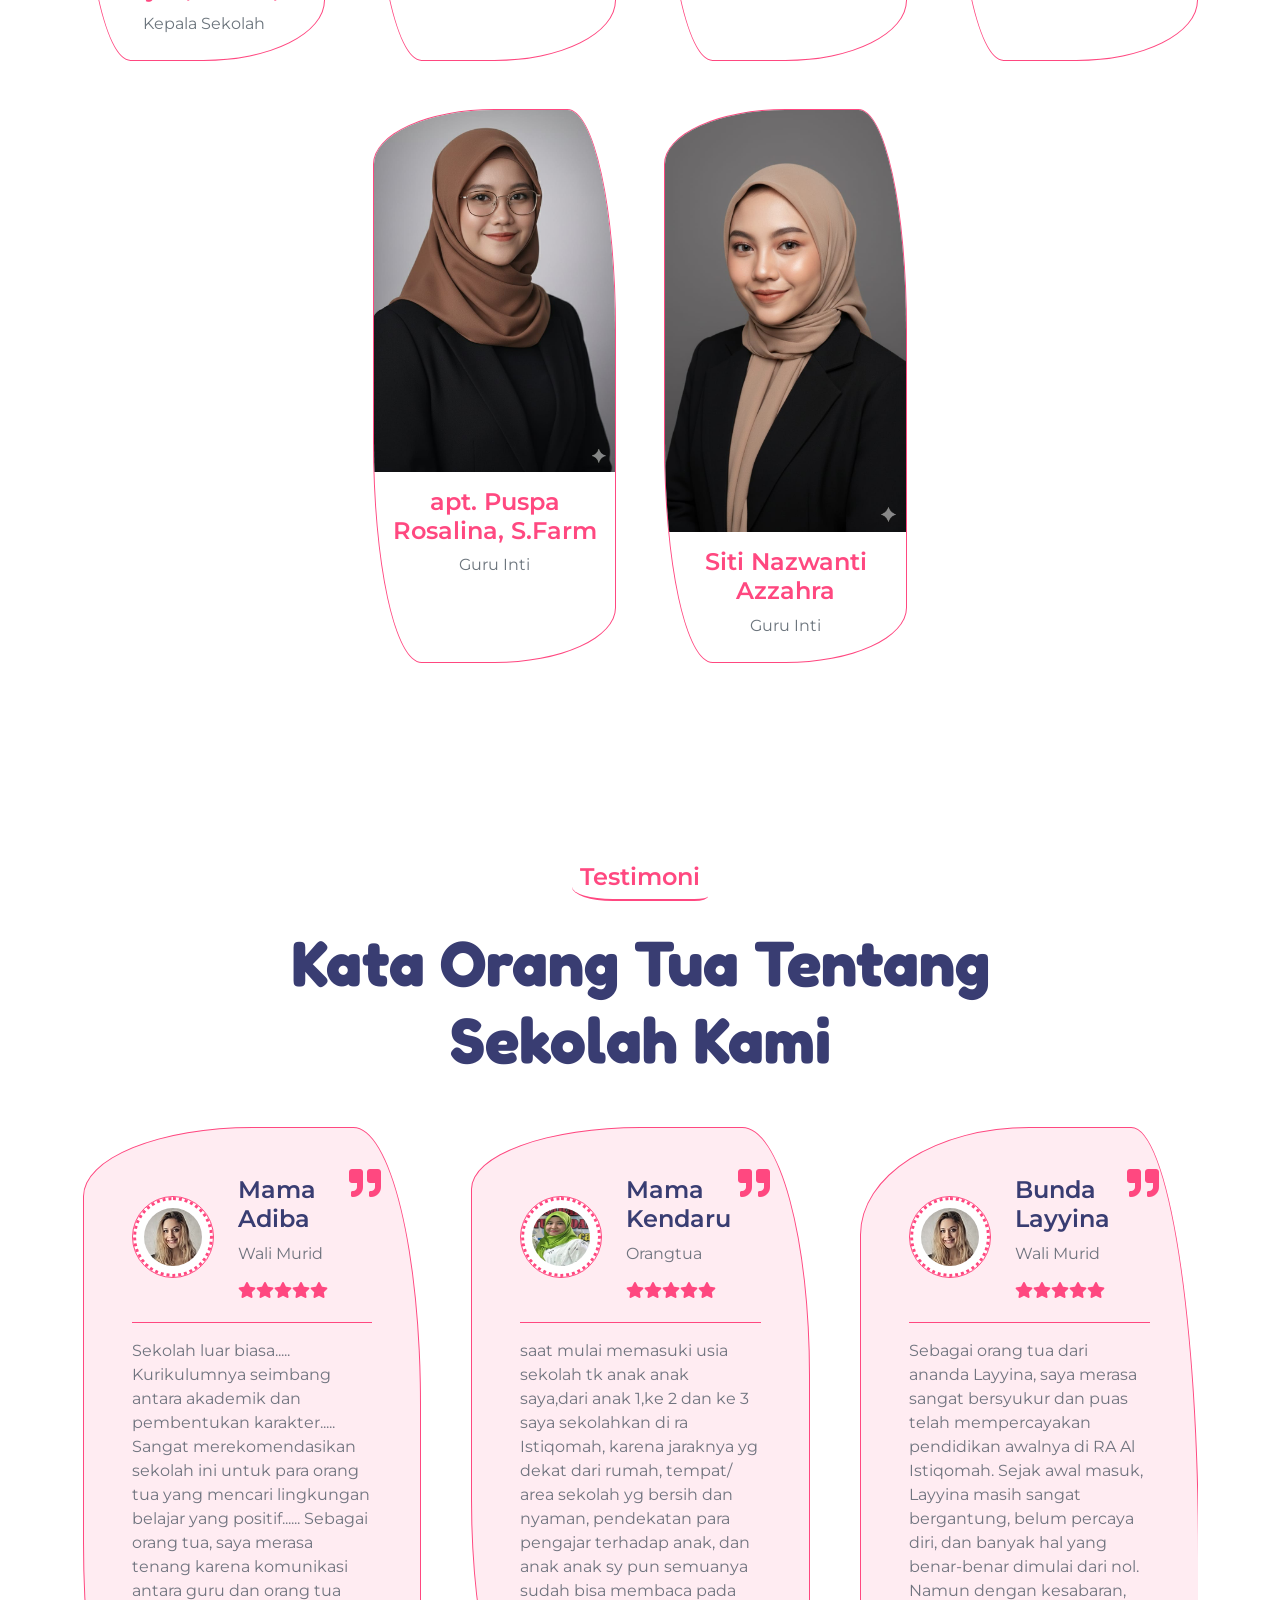
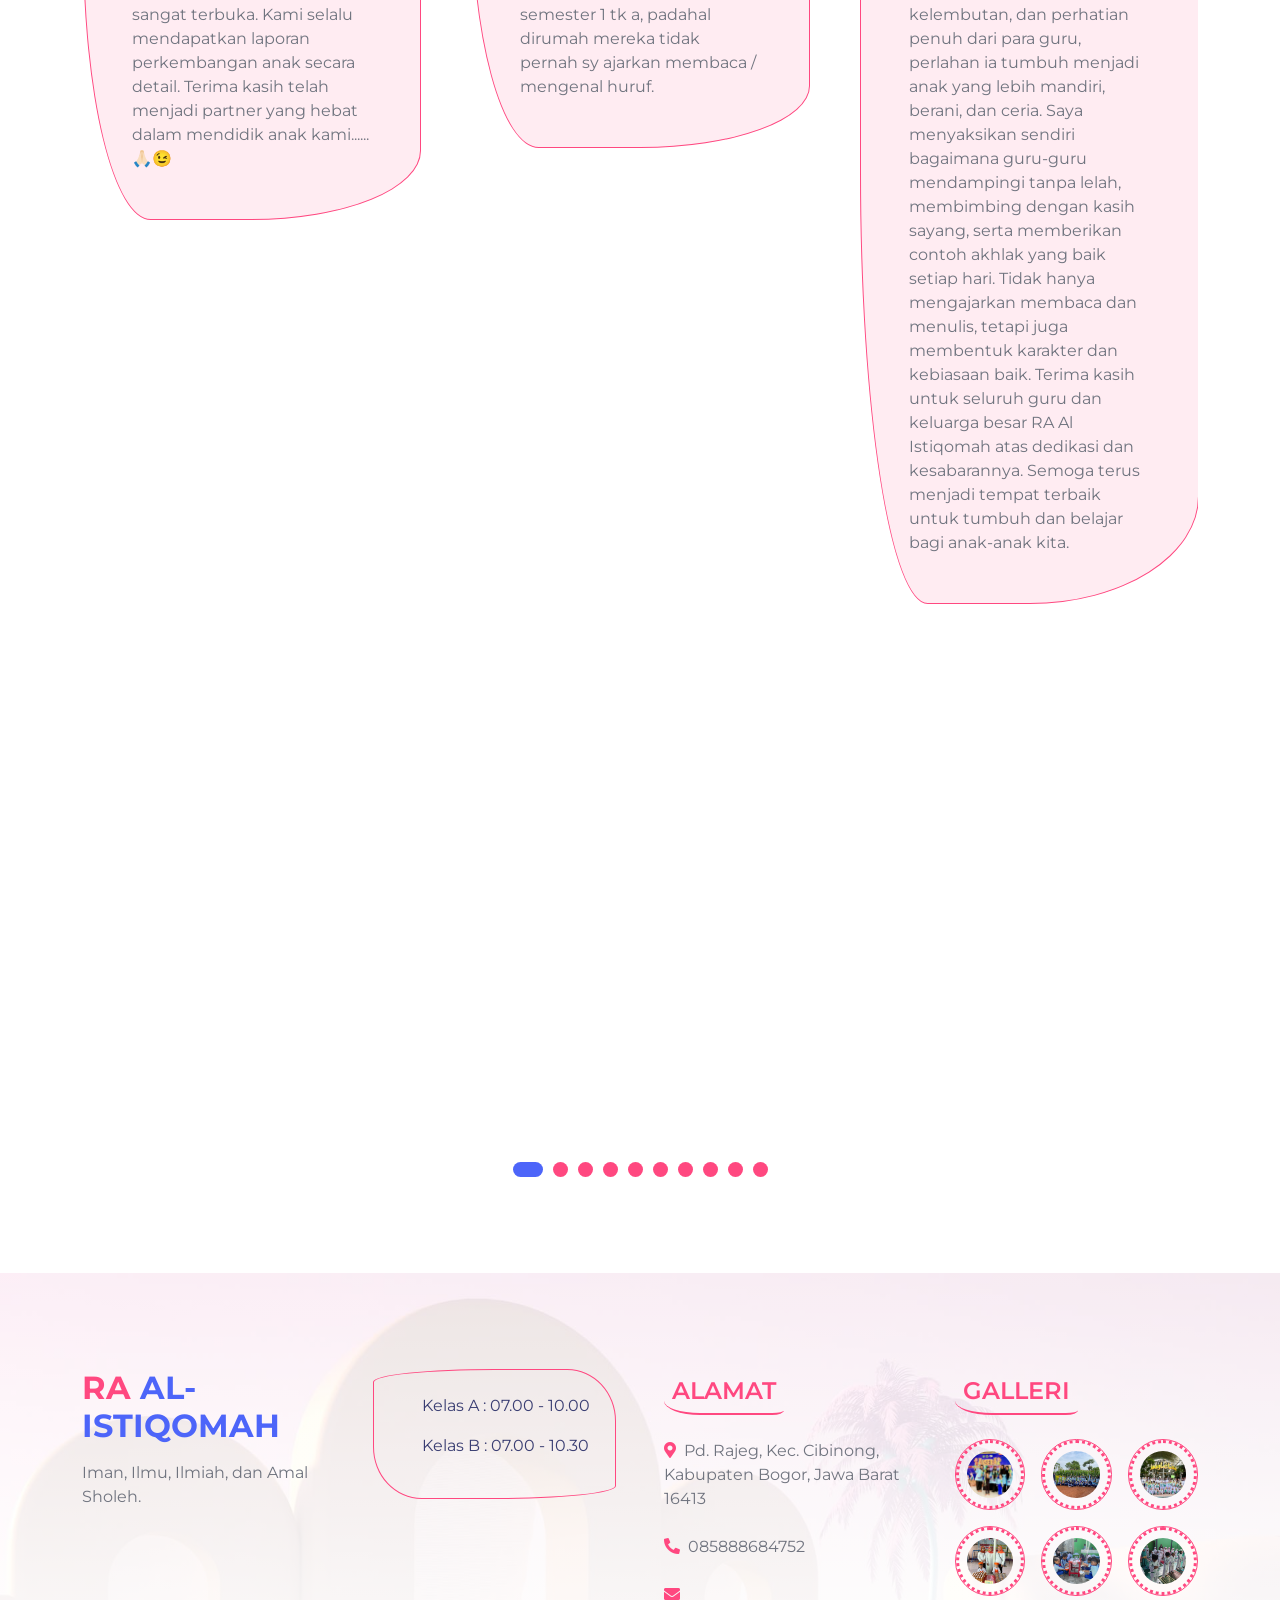
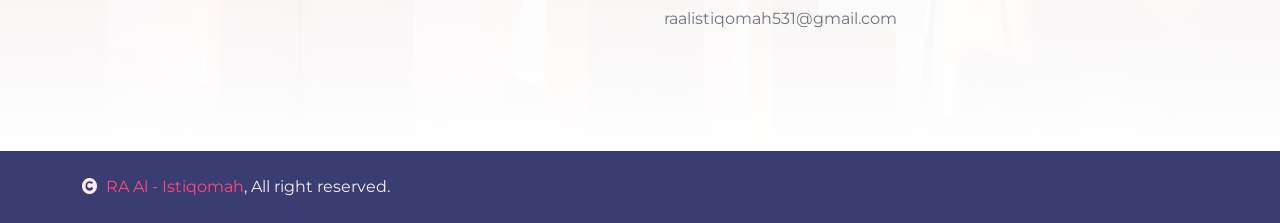
==== commit bf613f03: "update" ====
--- a/index.html
+++ b/index.html
@@ -52,9 +52,12 @@
         <div class="container topbar bg-primary d-none d-lg-block py-2" style="border-radius: 0 40px">
             <div class="d-flex justify-content-between">
                 <div class="top-info ps-2">
-                    <small class="me-3"><i class="fas fa-map-marker-alt me-2 text-secondary"></i> <a href="https://www.google.com/maps?q=RA Al-Istiqomah GRVJ+7FR, Pd. Rajeg, Kec. Cibinong, Kabupaten Bogor, Jawa Barat 16413" target="_blank"
-                            class="text-white">Pd. Rajeg, Kec. Cibinong, Kabupaten Bogor, Jawa Barat 16413</a></small>
-                    <small class="me-3"><i class="fas fa-envelope me-2 text-secondary"></i><a href="mailto:raalistiqomah531@gmail.com?subject=&body="
+                    <small class="me-3"><i class="fas fa-map-marker-alt me-2 text-secondary"></i> <a
+                            href="https://www.google.com/maps?q=RA Al-Istiqomah GRVJ+7FR, Pd. Rajeg, Kec. Cibinong, Kabupaten Bogor, Jawa Barat 16413"
+                            target="_blank" class="text-white">Pd. Rajeg, Kec. Cibinong, Kabupaten Bogor, Jawa Barat
+                            16413</a></small>
+                    <small class="me-3"><i class="fas fa-envelope me-2 text-secondary"></i><a
+                            href="mailto:raalistiqomah531@gmail.com?subject=&body="
                             class="text-white">raalistiqomah531@gmail.com</a></small>
                 </div>
                 <div class="top-link pe-2">
@@ -105,7 +108,9 @@
                         </div>
                         <div class="d-flex flex-column pe-3 border-end border-primary">
                             <span class="text-primary">Memiliki pertanyaan?</span>
-                            <a href="https://wa.me/6285888684752?text=Halo%2C%20saya%20ingin%20informasi%20lebih%20lanjut."><span class="text-secondary">085888684752</span></a>
+                            <a
+                                href="https://wa.me/6285888684752?text=Halo%2C%20saya%20ingin%20informasi%20lebih%20lanjut."><span
+                                    class="text-secondary">085888684752</span></a>
                         </div>
                     </div>
                     <button class="btn-search btn btn-primary btn-md-square rounded-circle" data-bs-toggle="modal"
@@ -751,7 +756,7 @@
                             </div>
                         </div>
                     </div>
-                </div>                
+                </div>
                 <div class="wow fadeIn" data-wow-delay="0.3s">
                     <div class="text-center border-primary border bg-white service-item">
                         <div class="d-flex align-items-center justify-content-center p-4">
@@ -767,7 +772,7 @@
                             </div>
                         </div>
                     </div>
-                </div>                
+                </div>
             </div>
         </div>
     </div>
@@ -923,7 +928,7 @@
                                     alt="">
                             </div>
                             <div class="ms-4">
-                                <h4 class="text-dark">Sofiatul Jannah</h4>
+                                <h4 class="text-dark">Mama Kendaru</h4>
                                 <p class="m-0 pb-3">Orangtua</p>
                                 <div class="d-flex pe-5">
                                     <i class="fas fa-star text-primary"></i>
@@ -935,62 +940,335 @@
                             </div>
                         </div>
                         <div class="border-top border-primary mt-4 pt-3">
-                            <p class="mb-0">Alhamdulillah Gibran banyak belajar dan berkembang diantaranya kepercayaan
-                                diri yang terus meningkat, kemandirian, dan sosialisasi yang terus meningkat.
+                            <p class="mb-0">saat mulai memasuki usia sekolah tk anak anak saya,dari anak 1,ke 2 dan ke 3
+                                saya sekolahkan di ra Istiqomah, karena jaraknya yg dekat dari rumah, tempat/ area
+                                sekolah yg bersih dan nyaman, pendekatan para pengajar terhadap anak, dan anak anak sy
+                                pun semuanya sudah bisa membaca pada semester 1 tk a, padahal dirumah mereka tidak
+                                pernah sy ajarkan membaca / mengenal huruf.
                             </p>
                         </div>
                     </div>
                 </div>
-                <!-- <div class="testimonial-item img-border-radius bg-light border border-primary p-4">
-                        <div class="p-4 position-relative">
-                            <i class="fa fa-quote-right fa-2x text-primary position-absolute" style="top: 15px; right: 15px;"></i>
-                            <div class="d-flex align-items-center">
-                                <div class="border border-primary bg-white rounded-circle">
-                                    <img src="img/testimonial-2.jpg" class="rounded-circle p-2" style="width: 80px; height: 80px; border-style: dotted; border-color: var(--bs-primary);" alt="">
-                                </div>
-                                <div class="ms-4">
-                                    <h4 class="text-dark">Client Name</h4>
-                                    <p class="m-0 pb-3">Profession</p>
-                                    <div class="d-flex pe-5">
-                                        <i class="fas fa-star text-primary"></i>
-                                        <i class="fas fa-star text-primary"></i>
-                                        <i class="fas fa-star text-primary"></i>
-                                        <i class="fas fa-star text-primary"></i>
-                                        <i class="fas fa-star text-primary"></i>
-                                    </div>
-                                </div>
-                            </div>
-                            <div class="border-top border-primary mt-4 pt-3">
-                                <p class="mb-0">Lorem Ipsum is simply dummy text of the printing Ipsum has been the industry's standard dummy text ever since the 1500s,
-                                </p>
-                            </div>
-                        </div>
-                    </div>
-                    <div class="testimonial-item img-border-radius bg-light border border-primary p-4">
-                        <div class="p-4 position-relative">
-                            <i class="fa fa-quote-right fa-2x text-primary position-absolute" style="top: 15px; right: 15px;"></i>
-                            <div class="d-flex align-items-center">
-                                <div class="border border-primary bg-white rounded-circle">
-                                    <img src="img/testimonial-2.jpg" class="rounded-circle p-2" style="width: 80px; height: 80px; border-style: dotted; border-color: var(--bs-primary);" alt="">
-                                </div>
-                                <div class="ms-4">
-                                    <h4 class="text-dark">Client Name</h4>
-                                    <p class="m-0 pb-3">Profession</p>
-                                    <div class="d-flex pe-5">
-                                        <i class="fas fa-star text-primary"></i>
-                                        <i class="fas fa-star text-primary"></i>
-                                        <i class="fas fa-star text-primary"></i>
-                                        <i class="fas fa-star text-primary"></i>
-                                        <i class="fas fa-star text-primary"></i>
-                                    </div>
-                                </div>
-                            </div>
-                            <div class="border-top border-primary mt-4 pt-3">
-                                <p class="mb-0">Lorem Ipsum is simply dummy text of the printing Ipsum has been the industry's standard dummy text ever since the 1500s,
-                                </p>
-                            </div>
-                        </div>
-                    </div> -->
+                <div class="testimonial-item img-border-radius bg-light border border-primary p-4">
+                    <div class="p-4 position-relative">
+                        <i class="fa fa-quote-right fa-2x text-primary position-absolute"
+                            style="top: 15px; right: 15px;"></i>
+                        <div class="d-flex align-items-center">
+                            <div class="border border-primary bg-white rounded-circle">
+                                <img src="img/testimonial-2.jpg" class="rounded-circle p-2"
+                                    style="width: 80px; height: 80px; border-style: dotted; border-color: var(--bs-primary);"
+                                    alt="">
+                            </div>
+                            <div class="ms-4">
+                                <h4 class="text-dark">Bunda Layyina</h4>
+                                <p class="m-0 pb-3">Wali Murid</p>
+                                <div class="d-flex pe-5">
+                                    <i class="fas fa-star text-primary"></i>
+                                    <i class="fas fa-star text-primary"></i>
+                                    <i class="fas fa-star text-primary"></i>
+                                    <i class="fas fa-star text-primary"></i>
+                                    <i class="fas fa-star text-primary"></i>
+                                </div>
+                            </div>
+                        </div>
+                        <div class="border-top border-primary mt-4 pt-3">
+                            <p class="mb-0">Sebagai orang tua dari ananda Layyina, saya merasa sangat bersyukur dan puas
+                                telah mempercayakan pendidikan awalnya di RA Al Istiqomah.
+                                Sejak awal masuk, Layyina masih sangat bergantung, belum percaya diri, dan banyak hal
+                                yang benar-benar dimulai dari nol. Namun dengan kesabaran, kelembutan, dan perhatian
+                                penuh dari para guru, perlahan ia tumbuh menjadi anak yang lebih mandiri, berani, dan
+                                ceria.
+                                Saya menyaksikan sendiri bagaimana guru-guru mendampingi tanpa lelah, membimbing dengan
+                                kasih sayang, serta memberikan contoh akhlak yang baik setiap hari. Tidak hanya
+                                mengajarkan membaca dan menulis, tetapi juga membentuk karakter dan kebiasaan baik.
+
+                                Terima kasih untuk seluruh guru dan keluarga besar RA Al Istiqomah atas dedikasi dan
+                                kesabarannya. Semoga terus menjadi tempat terbaik untuk tumbuh dan belajar bagi
+                                anak-anak kita.
+                            </p>
+                        </div>
+                    </div>
+                </div>
+                <div class="testimonial-item img-border-radius bg-light border border-primary p-4">
+                    <div class="p-4 position-relative">
+                        <i class="fa fa-quote-right fa-2x text-primary position-absolute"
+                            style="top: 15px; right: 15px;"></i>
+                        <div class="d-flex align-items-center">
+                            <div class="border border-primary bg-white rounded-circle">
+                                <img src="img/testimonial-2.jpg" class="rounded-circle p-2"
+                                    style="width: 80px; height: 80px; border-style: dotted; border-color: var(--bs-primary);"
+                                    alt="">
+                            </div>
+                            <div class="ms-4">
+                                <h4 class="text-dark">Mama Shidqia</h4>
+                                <p class="m-0 pb-3">Wali Murid</p>
+                                <div class="d-flex pe-5">
+                                    <i class="fas fa-star text-primary"></i>
+                                    <i class="fas fa-star text-primary"></i>
+                                    <i class="fas fa-star text-primary"></i>
+                                    <i class="fas fa-star text-primary"></i>
+                                    <i class="fas fa-star text-primary"></i>
+                                </div>
+                            </div>
+                        </div>
+                        <div class="border-top border-primary mt-4 pt-3">
+                            <p class="mb-0">Alhamdulillah,, 2 Tahun anak kami menuntut ilmu,,Sekolah ini benar-benar
+                                menjadi rumah kedua bagi anak kami. Lingkungannya sangat hangat, komunikasinya terbuka,
+                                dan fasilitasnya sangat mendukung tumbuh kembang anak. Anak saya selalu semangat setiap
+                                kali berangkat sekolah.
+                                Para ibu² guru juga sangat sabar,kompeten dan komunikatif dalam mendidik anak-anak kami
+                                di sekolah.
+                            </p>
+                        </div>
+                    </div>
+                </div>
+                <div class="testimonial-item img-border-radius bg-light border border-primary p-4">
+                    <div class="p-4 position-relative">
+                        <i class="fa fa-quote-right fa-2x text-primary position-absolute"
+                            style="top: 15px; right: 15px;"></i>
+                        <div class="d-flex align-items-center">
+                            <div class="border border-primary bg-white rounded-circle">
+                                <img src="img/testimonial-2.jpg" class="rounded-circle p-2"
+                                    style="width: 80px; height: 80px; border-style: dotted; border-color: var(--bs-primary);"
+                                    alt="">
+                            </div>
+                            <div class="ms-4">
+                                <h4 class="text-dark">Mama Nazla</h4>
+                                <p class="m-0 pb-3">Wali Murid</p>
+                                <div class="d-flex pe-5">
+                                    <i class="fas fa-star text-primary"></i>
+                                    <i class="fas fa-star text-primary"></i>
+                                    <i class="fas fa-star text-primary"></i>
+                                    <i class="fas fa-star text-primary"></i>
+                                    <i class="fas fa-star text-primary"></i>
+                                </div>
+                            </div>
+                        </div>
+                        <div class="border-top border-primary mt-4 pt-3">
+                            <p class="mb-0">Sekolah di RA al istiqomah alhamdulillah sangat membantu anak saya dalam
+                                mengembangkan kemampuan sosial dan emosionalnya. Terutama dalam mmbaca banyak
+                                peningkatan krna sblm nya prnh sekolah di tmpt lain tidak ada perkembangan Saya sangat
+                                senang melihat anak saya tumbuh dan berkembang di sini. Terima kasih atas dedikasinya
+                            </p>
+                        </div>
+                    </div>
+                </div>
+                <div class="testimonial-item img-border-radius bg-light border border-primary p-4">
+                    <div class="p-4 position-relative">
+                        <i class="fa fa-quote-right fa-2x text-primary position-absolute"
+                            style="top: 15px; right: 15px;"></i>
+                        <div class="d-flex align-items-center">
+                            <div class="border border-primary bg-white rounded-circle">
+                                <img src="img/testimonial-2.jpg" class="rounded-circle p-2"
+                                    style="width: 80px; height: 80px; border-style: dotted; border-color: var(--bs-primary);"
+                                    alt="">
+                            </div>
+                            <div class="ms-4">
+                                <h4 class="text-dark">Mama Al Farokh</h4>
+                                <p class="m-0 pb-3">Wali Murid</p>
+                                <div class="d-flex pe-5">
+                                    <i class="fas fa-star text-primary"></i>
+                                    <i class="fas fa-star text-primary"></i>
+                                    <i class="fas fa-star text-primary"></i>
+                                    <i class="fas fa-star text-primary"></i>
+                                    <i class="fas fa-star text-primary"></i>
+                                </div>
+                            </div>
+                        </div>
+                        <div class="border-top border-primary mt-4 pt-3">
+                            <p class="mb-0">Assalamualaikum..
+                                Alhamdulillah anak saya dari kelas A di RA Al Istiqomah, dari yang belum kenal huruf
+                                sama sekali, skrg anak saya sudah di kelas B alhamdulillah sudah lancar membaca, sudah
+                                mampu berhitung, insya allah sudah siap untuk menghadapi jenjang SD..
+                                Terima kasih kepada seluruh guru-guru RA Al Istiqomah yang telah sabar membimbing dan
+                                membersamai anak saya dengan penuh cinta kasih dan menjadi rumah sekaligus orang tua
+                                kedua utk anak saya..
+                                Semoga RA Al Istiqomah selalu dapat melahirkan generasi bangsa yang hebat dan berakhlaq
+                                mulia.. aamiin ya rabbal'alamin..
+                            </p>
+                        </div>
+                    </div>
+                </div>
+                <div class="testimonial-item img-border-radius bg-light border border-primary p-4">
+                    <div class="p-4 position-relative">
+                        <i class="fa fa-quote-right fa-2x text-primary position-absolute"
+                            style="top: 15px; right: 15px;"></i>
+                        <div class="d-flex align-items-center">
+                            <div class="border border-primary bg-white rounded-circle">
+                                <img src="img/testimonial-2.jpg" class="rounded-circle p-2"
+                                    style="width: 80px; height: 80px; border-style: dotted; border-color: var(--bs-primary);"
+                                    alt="">
+                            </div>
+                            <div class="ms-4">
+                                <h4 class="text-dark">Mama Talitha</h4>
+                                <p class="m-0 pb-3">Wali Murid</p>
+                                <div class="d-flex pe-5">
+                                    <i class="fas fa-star text-primary"></i>
+                                    <i class="fas fa-star text-primary"></i>
+                                    <i class="fas fa-star text-primary"></i>
+                                    <i class="fas fa-star text-primary"></i>
+                                    <i class="fas fa-star text-primary"></i>
+                                </div>
+                            </div>
+                        </div>
+                        <div class="border-top border-primary mt-4 pt-3">
+                            <p class="mb-0">Assalamualaikum ....
+                                Kami selaku orang tua dari ananda Talitha Nasha Fadillah menyampaikan apresiasi dan rasa
+                                terima kasih kepada RA Al Istiqomah atas pelayanan pendidikan yang diberikan. Para guru
+                                sangat ramah, sabar, dan penuh perhatian dalam mendidik anak-anak, serta menjalin
+                                komunikasi yang jelas dan terbuka dengan orang tua. Selama anak kami bersekolah di RA Al
+                                Istiqomah, kami melihat perkembangan yang sangat positif, baik dari segi kemandirian,
+                                keberanian, maupun kemampuan bersosialisasi. Lingkungan belajar yang kondusif dan
+                                pendekatan pendidikan yang baik menjadikan RA Al Istiqomah sebagai pilihan yang tepat
+                                bagi pendidikan anak usia dini.
+                                Terima kasih semua guru dan keluarga besar RA Al Istiqomah atas dedikasinya, semoga RA
+                                Al Istiqomah terus berkembang dan memberikan manfaat bagi lebih banyak
+                                anak.Assalamualaikum..
+                                Alhamdulillah anak saya dari kelas A di RA Al Istiqomah, dari yang belum kenal huruf
+                                sama sekali, skrg anak saya sudah di kelas B alhamdulillah sudah lancar membaca, sudah
+                                mampu berhitung, insya allah sudah siap untuk menghadapi jenjang SD..
+                                Terima kasih kepada seluruh guru-guru RA Al Istiqomah yang telah sabar membimbing dan
+                                membersamai anak saya dengan penuh cinta kasih dan menjadi rumah sekaligus orang tua
+                                kedua utk anak saya..
+                                Semoga RA Al Istiqomah selalu dapat melahirkan generasi bangsa yang hebat dan berakhlaq
+                                mulia.. aamiin ya rabbal'alamin..
+                            </p>
+                        </div>
+                    </div>
+                </div>
+                <div class="testimonial-item img-border-radius bg-light border border-primary p-4">
+                    <div class="p-4 position-relative">
+                        <i class="fa fa-quote-right fa-2x text-primary position-absolute"
+                            style="top: 15px; right: 15px;"></i>
+                        <div class="d-flex align-items-center">
+                            <div class="border border-primary bg-white rounded-circle">
+                                <img src="img/testimonial-2.jpg" class="rounded-circle p-2"
+                                    style="width: 80px; height: 80px; border-style: dotted; border-color: var(--bs-primary);"
+                                    alt="">
+                            </div>
+                            <div class="ms-4">
+                                <h4 class="text-dark">Mama Awad</h4>
+                                <p class="m-0 pb-3">Wali Murid</p>
+                                <div class="d-flex pe-5">
+                                    <i class="fas fa-star text-primary"></i>
+                                    <i class="fas fa-star text-primary"></i>
+                                    <i class="fas fa-star text-primary"></i>
+                                    <i class="fas fa-star text-primary"></i>
+                                    <i class="fas fa-star text-primary"></i>
+                                </div>
+                            </div>
+                        </div>
+                        <div class="border-top border-primary mt-4 pt-3">
+                            <p class="mb-0">Terimakasih untuk RA AL Istiqomah serta para guru² yang selalu sayang dan
+                                sabar dalam mendidik anak², membuat mereka nyaman dan senang.
+                                Alhamdulillah selama belajar di RA AL Istiqomah anak saya tambah pintar membaca,
+                                berhitung dan menghafal doa' sehari².
+                                Insya Allah RA AL Istiqomah semakin maju dan memberikan pendidikan yang terbaik untuk
+                                anak
+                            </p>
+                        </div>
+                    </div>
+                </div>
+                <div class="testimonial-item img-border-radius bg-light border border-primary p-4">
+                    <div class="p-4 position-relative">
+                        <i class="fa fa-quote-right fa-2x text-primary position-absolute"
+                            style="top: 15px; right: 15px;"></i>
+                        <div class="d-flex align-items-center">
+                            <div class="border border-primary bg-white rounded-circle">
+                                <img src="img/testimonial-2.jpg" class="rounded-circle p-2"
+                                    style="width: 80px; height: 80px; border-style: dotted; border-color: var(--bs-primary);"
+                                    alt="">
+                            </div>
+                            <div class="ms-4">
+                                <h4 class="text-dark">Mama Aisyah</h4>
+                                <p class="m-0 pb-3">Wali Murid</p>
+                                <div class="d-flex pe-5">
+                                    <i class="fas fa-star text-primary"></i>
+                                    <i class="fas fa-star text-primary"></i>
+                                    <i class="fas fa-star text-primary"></i>
+                                    <i class="fas fa-star text-primary"></i>
+                                    <i class="fas fa-star text-primary"></i>
+                                </div>
+                            </div>
+                        </div>
+                        <div class="border-top border-primary mt-4 pt-3">
+                            <p class="mb-0">Asalamualaikum wr wb
+                                Saya wali murid dari Aisyah alhmdulilah saya sebagai orang tua sangat bangga ananda
+                                aisyah bersekolah di ra al istiqomah yang bisa membentuk anak jadi lebih percaya diri
+                                bereksplorasi memahami dunia,alam,sosial,dan dapat menyiapkan generasi islam yang
+                                berakhlak mulia,cerdas,kreatif dan mandiri diusia yang sekarang.
+                                Ananda Aisyah alhmdulilah sudah bisa calistung berkat bimbingan Bu guru yang
+                                ramah,sabar,dalam membimbing terimakasih kepada ra al istiqomah 😇🙏🏻
+                                Sehat selalu buat guru guru dan semuanya.
+                            </p>
+                        </div>
+                    </div>
+                </div>
+                <div class="testimonial-item img-border-radius bg-light border border-primary p-4">
+                    <div class="p-4 position-relative">
+                        <i class="fa fa-quote-right fa-2x text-primary position-absolute"
+                            style="top: 15px; right: 15px;"></i>
+                        <div class="d-flex align-items-center">
+                            <div class="border border-primary bg-white rounded-circle">
+                                <img src="img/testimonial-2.jpg" class="rounded-circle p-2"
+                                    style="width: 80px; height: 80px; border-style: dotted; border-color: var(--bs-primary);"
+                                    alt="">
+                            </div>
+                            <div class="ms-4">
+                                <h4 class="text-dark">Mama Zain</h4>
+                                <p class="m-0 pb-3">Wali Murid</p>
+                                <div class="d-flex pe-5">
+                                    <i class="fas fa-star text-primary"></i>
+                                    <i class="fas fa-star text-primary"></i>
+                                    <i class="fas fa-star text-primary"></i>
+                                    <i class="fas fa-star text-primary"></i>
+                                    <i class="fas fa-star text-primary"></i>
+                                </div>
+                            </div>
+                        </div>
+                        <div class="border-top border-primary mt-4 pt-3">
+                            <p class="mb-0">Alhamdulillah M. Zaini, anak saya bersekolah di RA Al Istiqomah kelas A.
+                                Banyak perubahan baik pada diri Zain. Mulai dari belajar disiplin bangun pagi, mau
+                                belajar bersosialisasi dengan teman dan yang utama pengetahuan agamanya makin bertambah.
+                                Zain bertumbuh baik di RA Al Istiqomah.Terimakasih atas didikan dan kesabaran kepala
+                                sekolah dan guru RA Al Istiqomah.
+                            </p>
+                        </div>
+                    </div>
+                </div>
+                <div class="testimonial-item img-border-radius bg-light border border-primary p-4">
+                    <div class="p-4 position-relative">
+                        <i class="fa fa-quote-right fa-2x text-primary position-absolute"
+                            style="top: 15px; right: 15px;"></i>
+                        <div class="d-flex align-items-center">
+                            <div class="border border-primary bg-white rounded-circle">
+                                <img src="img/testimonial-2.jpg" class="rounded-circle p-2"
+                                    style="width: 80px; height: 80px; border-style: dotted; border-color: var(--bs-primary);"
+                                    alt="">
+                            </div>
+                            <div class="ms-4">
+                                <h4 class="text-dark">Mama Adiba</h4>
+                                <p class="m-0 pb-3">Wali Murid</p>
+                                <div class="d-flex pe-5">
+                                    <i class="fas fa-star text-primary"></i>
+                                    <i class="fas fa-star text-primary"></i>
+                                    <i class="fas fa-star text-primary"></i>
+                                    <i class="fas fa-star text-primary"></i>
+                                    <i class="fas fa-star text-primary"></i>
+                                </div>
+                            </div>
+                        </div>
+                        <div class="border-top border-primary mt-4 pt-3">
+                            <p class="mb-0">Sekolah luar biasa..... Kurikulumnya seimbang antara akademik dan
+                                pembentukan karakter..... Sangat merekomendasikan sekolah ini untuk para orang tua yang
+                                mencari lingkungan belajar yang positif...... Sebagai orang tua, saya merasa tenang
+                                karena komunikasi antara guru dan orang tua sangat terbuka. Kami selalu mendapatkan
+                                laporan perkembangan anak secara detail. Terima kasih telah menjadi partner yang hebat
+                                dalam mendidik anak kami......🙏🏻😉
+                            </p>
+                        </div>
+                    </div>
+                </div>
             </div>
         </div>
     </div>
@@ -1030,11 +1308,15 @@
                             class="text-primary mb-4 border-bottom border-primary border-2 d-inline-block p-2 title-border-radius">
                             ALAMAT</h4>
                         <div class="d-flex flex-column align-items-start">
-                            <a href="https://www.google.com/maps?q=RA Al-Istiqomah GRVJ+7FR, Pd. Rajeg, Kec. Cibinong, Kabupaten Bogor, Jawa Barat 16413" target="_blank" class="text-body mb-4"><i class="fa fa-map-marker-alt text-primary me-2"></i>Pd.
+                            <a href="https://www.google.com/maps?q=RA Al-Istiqomah GRVJ+7FR, Pd. Rajeg, Kec. Cibinong, Kabupaten Bogor, Jawa Barat 16413"
+                                target="_blank" class="text-body mb-4"><i
+                                    class="fa fa-map-marker-alt text-primary me-2"></i>Pd.
                                 Rajeg, Kec. Cibinong, Kabupaten Bogor, Jawa Barat 16413</a>
-                            <a href="https://wa.me/6285888684752?text=Halo%2C%20saya%20ingin%20informasi%20lebih%20lanjut." class="text-start rounded-0 text-body mb-4"><i
+                            <a href="https://wa.me/6285888684752?text=Halo%2C%20saya%20ingin%20informasi%20lebih%20lanjut."
+                                class="text-start rounded-0 text-body mb-4"><i
                                     class="fa fa-phone-alt text-primary me-2"></i>085888684752</a>
-                            <a href="mailto:raalistiqomah531@gmail.com?subject=&body=" class="text-start rounded-0 text-body mb-4"><i
+                            <a href="mailto:raalistiqomah531@gmail.com?subject=&body="
+                                class="text-start rounded-0 text-body mb-4"><i
                                     class="fas fa-envelope text-primary me-2"></i>raalistiqomah531@gmail.com</a>
                             <!-- <a href="" class="text-start rounded-0 text-body mb-4"><i class="fa fa-clock text-primary me-2"></i> 26/7 Hours Service</a> -->
                             <!-- <div class="footer-icon d-flex">
@@ -1068,22 +1350,26 @@
                             </div>
                             <div class="col-4">
                                 <div class="footer-galary-img rounded-circle border border-primary">
-                                    <img src="img/activity/manasik-haji.jpeg" class="img-fluid rounded-circle p-2" alt="">
+                                    <img src="img/activity/manasik-haji.jpeg" class="img-fluid rounded-circle p-2"
+                                        alt="">
                                 </div>
                             </div>
                             <div class="col-4">
                                 <div class="footer-galary-img rounded-circle border border-primary">
-                                    <img src="img/activity/market-day-5.jpeg" class="img-fluid rounded-circle p-2" alt="">
+                                    <img src="img/activity/market-day-5.jpeg" class="img-fluid rounded-circle p-2"
+                                        alt="">
                                 </div>
                             </div>
                             <div class="col-4">
                                 <div class="footer-galary-img rounded-circle border border-primary">
-                                    <img src="img/activity/memerah-susu-sapi-2.jpeg" class="img-fluid rounded-circle p-2" alt="">
+                                    <img src="img/activity/memerah-susu-sapi-2.jpeg"
+                                        class="img-fluid rounded-circle p-2" alt="">
                                 </div>
                             </div>
                             <div class="col-4">
                                 <div class="footer-galary-img rounded-circle border border-primary">
-                                    <img src="img/activity/praktek-sholat.jpeg" class="img-fluid rounded-circle p-2" alt="">
+                                    <img src="img/activity/praktek-sholat.jpeg" class="img-fluid rounded-circle p-2"
+                                        alt="">
                                 </div>
                             </div>
                         </div>
